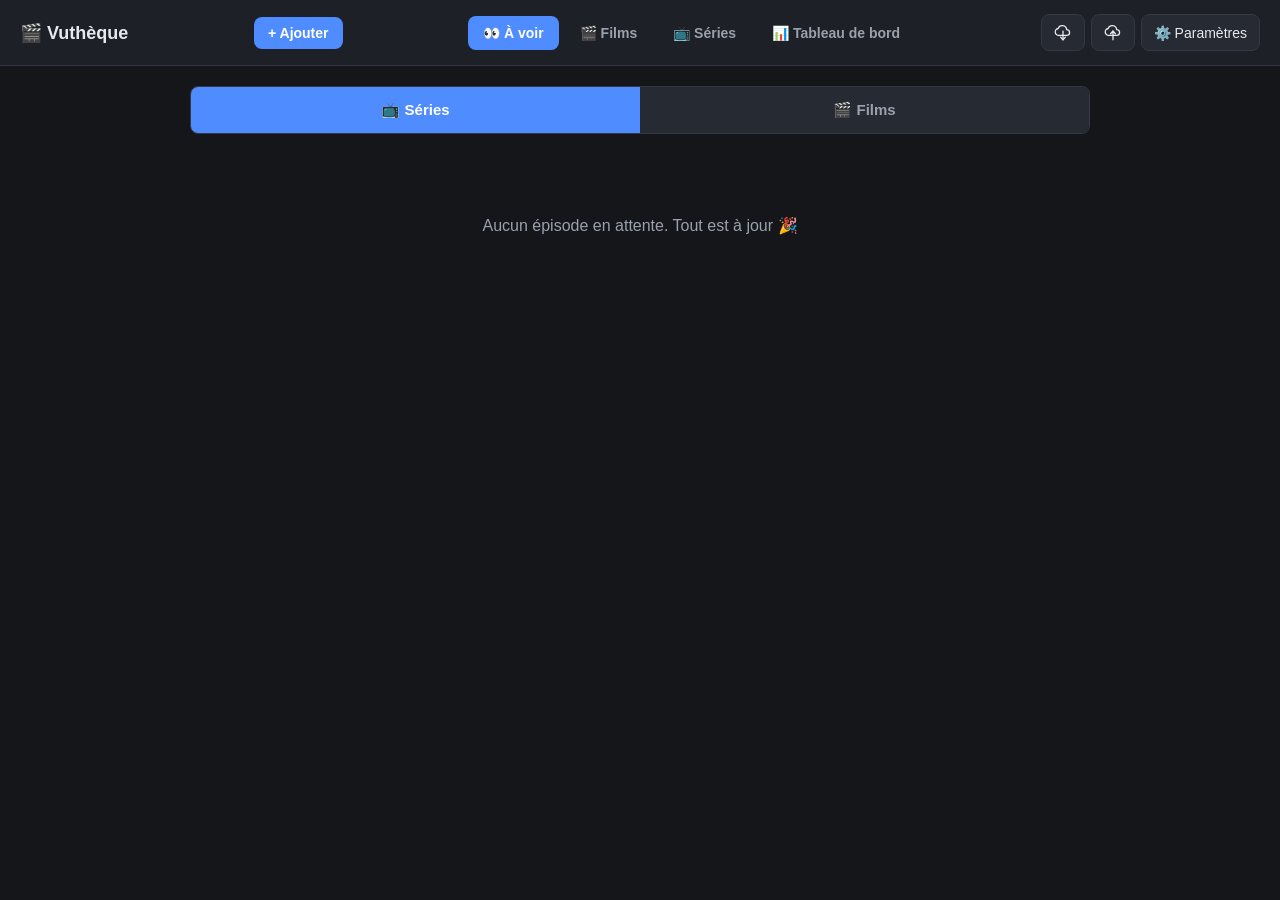
==== index.html @ fc0d594d "Update index.html" ====
<!DOCTYPE html>
<html lang="fr">
<head>
<meta charset="UTF-8">
<meta name="viewport" content="width=device-width, initial-scale=1.0, viewport-fit=cover">
<title>Vuthèque</title>
<link rel="icon" href="data:image/svg+xml,%3Csvg xmlns='http://www.w3.org/2000/svg' viewBox='0 0 100 100'%3E%3Ctext y='.9em' font-size='90'%3E%F0%9F%8E%AC%3C/text%3E%3C/svg%3E">
<link rel="manifest" href="manifest.json">
<link rel="apple-touch-icon" href="apple-touch-icon.png">
<meta name="apple-mobile-web-app-capable" content="yes">
<meta name="apple-mobile-web-app-status-bar-style" content="black-translucent">
<meta name="apple-mobile-web-app-title" content="Vuthèque">
<meta name="theme-color" content="#4f8cff">
<style>
  :root{
    --bg: #14161a;
    --panel: #1d2026;
    --panel-2: #262a32;
    --border: #333844;
    --text: #e8e9ec;
    --muted: #9aa1ad;
    --accent: #4f8cff;
    --accent-2: #6ee7b7;
    --danger: #ef5a5a;
    --warn: #f5b849;
    --radius: 8px;
  }
  *{box-sizing:border-box;}
  body{
    margin:0;
    font-family: -apple-system, BlinkMacSystemFont, "Segoe UI", Roboto, Helvetica, Arial, sans-serif;
    background:var(--bg);
    color:var(--text);
  }
  header{
    display:flex;
    align-items:center;
    justify-content:space-between;
    padding:14px 20px;
    padding-top:max(14px, env(safe-area-inset-top));
    padding-left:max(20px, env(safe-area-inset-left));
    padding-right:max(20px, env(safe-area-inset-right));
    background:var(--panel);
    border-bottom:1px solid var(--border);
    position:sticky;
    top:0;
    z-index:20;
    flex-wrap:wrap;
    gap:10px;
  }
  header h1{font-size:18px;margin:0;font-weight:700;white-space:nowrap;}
  nav{display:flex;gap:6px;flex-wrap:wrap;}
  nav button{
    background:transparent;
    border:1px solid transparent;
    color:var(--muted);
    padding:8px 14px;
    border-radius:var(--radius);
    cursor:pointer;
    font-size:14px;
    font-weight:600;
  }
  nav button.active{background:var(--accent);color:#fff;}
  nav button:not(.active):hover{background:var(--panel-2);color:var(--text);}
  .icon-btn{
    background:var(--panel-2);
    border:1px solid var(--border);
    color:var(--text);
    padding:8px 12px;
    border-radius:var(--radius);
    cursor:pointer;
    font-size:14px;
    display:inline-flex;
    align-items:center;
    justify-content:center;
  }
  .icon-btn:hover{border-color:var(--accent);}
  main{padding:20px;padding-bottom:max(20px, env(safe-area-inset-bottom));max-width:1200px;margin:0 auto;}
  .view{display:none;}
  .view.active{display:block;}
  .toolbar{
    display:flex;
    gap:10px;
    flex-wrap:wrap;
    align-items:center;
    margin-bottom:18px;
  }
  .toolbar .spacer{flex:1;}
  input, select, textarea{
    background:var(--panel-2);
    border:1px solid var(--border);
    color:var(--text);
    padding:8px 10px;
    border-radius:var(--radius);
    font-size:14px;
  }
  button.btn{
    background:var(--accent);
    color:#fff;
    border:none;
    padding:8px 14px;
    border-radius:var(--radius);
    cursor:pointer;
    font-weight:600;
    font-size:14px;
  }
  button.btn:hover{filter:brightness(1.1);}
  button.btn.secondary{background:var(--panel-2);border:1px solid var(--border);color:var(--text);}
  button.btn.danger{background:var(--danger);}
  .toggle-group{display:flex;border:1px solid var(--border);border-radius:var(--radius);overflow:hidden;}
  .toggle-group button{
    background:var(--panel-2);border:none;color:var(--muted);padding:8px 12px;cursor:pointer;font-size:13px;
  }
  .toggle-group button.active{background:var(--accent);color:#fff;}
  .toolbar-center{justify-content:center;}
  .subtab-group{width:min(900px, 100%);margin-bottom:4px;}
  .subtab-group button{
    flex:1;
    padding:14px 10px;
    font-size:15px;
    font-weight:600;
    text-align:center;
  }

  /* Cards */
  .grid{
    display:grid;
    grid-template-columns:repeat(auto-fill, minmax(160px,1fr));
    gap:16px;
  }
  .grid-compact{
    display:grid;
    grid-template-columns:repeat(auto-fill, minmax(90px,1fr));
    gap:8px;
  }
  .card-compact .info{padding:5px 6px;}
  .card-compact .title{
    font-size:11px;line-height:1.2;margin-bottom:0;
    min-height:calc(1.2em * 2);
  }
  .card-compact .badge{padding:2px 5px;font-size:9px;top:4px;right:4px;}
  .card{
    background:var(--panel);
    border:1px solid var(--border);
    border-radius:var(--radius);
    overflow:hidden;
    cursor:pointer;
    transition:transform .1s ease, border-color .1s ease;
    position:relative;
    display:flex;
    flex-direction:column;
    height:100%;
  }
  .card:hover{transform:translateY(-3px);border-color:var(--accent);}
  .card img{width:100%;aspect-ratio:2/3;object-fit:cover;display:block;background:var(--panel-2);flex-shrink:0;}
  .card .no-poster{
    width:100%;aspect-ratio:2/3;display:flex;align-items:center;justify-content:center;
    background:var(--panel-2);color:var(--muted);font-size:12px;text-align:center;padding:8px;flex-shrink:0;
  }
  .card .info{padding:8px 10px;display:flex;flex-direction:column;flex:1;}
  .card .info button{margin-top:auto;}
  .card .title{
    font-size:13px;font-weight:600;line-height:1.3;margin-bottom:2px;
    display:-webkit-box;-webkit-line-clamp:2;-webkit-box-orient:vertical;overflow:hidden;
    min-height:calc(1.3em * 2);
  }
  .card .year{font-size:12px;color:var(--muted);}
  .badge{
    position:absolute;top:6px;right:6px;
    background:rgba(0,0,0,.7);
    padding:3px 7px;border-radius:20px;font-size:11px;font-weight:700;
  }
  .badge.watched{background:var(--accent-2);color:#0a2b1c;}
  .badge.unwatched{background:var(--warn);color:#3a2900;}
  .badge.new{background:var(--danger);color:#fff;}

  /* List view */
  table{width:100%;border-collapse:collapse;}
  table th, table td{
    text-align:left;padding:10px 8px;border-bottom:1px solid var(--border);font-size:14px;
  }
  table th{color:var(--muted);font-weight:600;font-size:12px;text-transform:uppercase;}
  table tr:hover{background:var(--panel-2);cursor:pointer;}
  .list-poster{width:36px;height:54px;object-fit:cover;border-radius:4px;vertical-align:middle;}

  /* Dashboard */
  .dash-row{
    display:flex;align-items:center;gap:12px;margin-bottom:10px;cursor:pointer;
  }
  .dash-row .label{width:220px;font-size:13px;flex-shrink:0;overflow:hidden;text-overflow:ellipsis;white-space:nowrap;}
  .dash-bar-bg{flex:1;background:var(--panel-2);border-radius:6px;height:22px;overflow:visible;}
  .dash-bar{height:100%;background:linear-gradient(90deg, var(--accent), var(--danger));display:flex;align-items:center;padding-left:8px;font-size:12px;font-weight:700;color:#fff;min-width:24px;white-space:nowrap;overflow:visible;border-radius:6px;}
  .stat-cards{display:flex;gap:14px;margin-bottom:24px;flex-wrap:wrap;}
  .stat-card{background:var(--panel);border:1px solid var(--border);border-radius:var(--radius);padding:16px 20px;min-width:140px;}
  .stat-card .num{font-size:26px;font-weight:800;}
  .stat-card .lbl{font-size:12px;color:var(--muted);margin-top:4px;}

  /* Modal */
  .modal-overlay{
    display:none;position:fixed;inset:0;background:rgba(0,0,0,.6);z-index:100;
    align-items:flex-start;justify-content:center;padding:40px 16px;overflow-y:auto;
  }
  .modal-overlay.open{display:flex;}
  .modal{
    background:var(--panel);border:1px solid var(--border);border-radius:12px;
    max-width:700px;width:100%;padding:22px;max-height:85vh;overflow-y:auto;
  }
  .modal h2{margin-top:0;}
  .close-x{float:right;background:none;border:none;color:var(--muted);font-size:20px;cursor:pointer;}
  .search-result{
    display:flex;gap:12px;padding:10px;border-bottom:1px solid var(--border);align-items:center;
  }
  .search-result img{width:46px;height:69px;object-fit:cover;border-radius:4px;background:var(--panel-2);}
  .search-result .sr-info{flex:1;}
  .search-result .sr-title{font-weight:600;font-size:14px;}
  .search-result .sr-year{font-size:12px;color:var(--muted);}

  .detail-header{display:flex;gap:16px;margin-bottom:16px;}
  .detail-header img{width:140px;height:210px;object-fit:cover;border-radius:6px;flex-shrink:0;background:var(--panel-2);}
  .detail-header .dh-meta{font-size:13px;color:var(--muted);margin-bottom:6px;}
  .detail-header a{color:var(--accent);}
  .season-block{margin-bottom:14px;border:1px solid var(--border);border-radius:6px;}
  .season-head{
    display:flex;justify-content:space-between;align-items:center;
    padding:10px 12px;background:var(--panel-2);cursor:pointer;font-weight:600;font-size:14px;
    border-radius:6px 6px 0 0;
  }
  .episode-row{
    display:flex;align-items:center;gap:10px;padding:8px 12px;border-top:1px solid var(--border);font-size:13px;
  }
  .episode-row .ep-title{flex:1;}
  .episode-row .ep-date{color:var(--muted);font-size:12px;width:90px;flex-shrink:0;}
  .episodes-wrap{display:none;}
  .episodes-wrap.open{display:block;}
  .quick-episode-row{transition:background .3s ease, transform .3s ease, opacity .3s ease;}
  .quick-check{
    width:28px;height:28px;
    accent-color:var(--accent-2);
    cursor:pointer;
    flex-shrink:0;
  }
  .vu-check{
    width:22px;height:22px;
    accent-color:var(--accent-2);
    cursor:pointer;
  }
  .vu-toggle-label:hover{color:var(--text);}
  .quick-episode-row.just-watched{
    background:var(--accent-2) !important;
    transform:scale(0.98);
    opacity:.55;
  }

  label.field{display:block;font-size:12px;color:var(--muted);margin:10px 0 4px;}
  .settings-grid{display:grid;grid-template-columns:1fr 1fr;gap:0 16px;}
  .settings-grid input{width:100%;}
  .settings-note{font-size:12px;color:var(--muted);margin-top:4px;}
  .settings-section{
    background:var(--panel);
    border:1px solid var(--border);
    border-radius:var(--radius);
    padding:16px 18px;
    margin-bottom:16px;
    max-width:700px;
  }
  .settings-section h3{font-size:15px;}
  .empty-state{text-align:center;padding:60px 20px;color:var(--muted);}
  .discover-card{background:var(--panel);border:1px solid var(--border);border-radius:var(--radius);overflow:hidden;}
  .discover-card img{width:100%;aspect-ratio:2/3;object-fit:cover;display:block;background:var(--panel-2);}
  .discover-card .info{padding:8px 10px;}
  .discover-card .title{font-size:13px;font-weight:600;line-height:1.3;margin-bottom:2px;}
  .discover-card .meta{font-size:12px;color:var(--muted);margin-bottom:8px;}
  .discover-card button{width:100%;}
  .note-badge{
    position:absolute;top:6px;right:6px;background:var(--warn);color:#3a2900;
    padding:3px 7px;border-radius:20px;font-size:11px;font-weight:700;
  }
  .flip-backdrop{
    position:fixed;inset:0;background:rgba(0,0,0,0);z-index:149;
    transition:background .4s ease;
  }
  .flip-backdrop.show{background:rgba(0,0,0,.6);}
  .flip-card{
    position:fixed;z-index:150;perspective:1600px;
    transition:top .45s cubic-bezier(.4,0,.2,1), left .45s cubic-bezier(.4,0,.2,1),
               width .45s cubic-bezier(.4,0,.2,1), height .45s cubic-bezier(.4,0,.2,1);
  }
  .flip-inner{
    position:relative;width:100%;height:100%;
    transform-style:preserve-3d;
    transition:transform .5s cubic-bezier(.4,0,.2,1);
  }
  .flip-inner.flipped{transform:rotateY(180deg);}
  .flip-face{
    position:absolute;inset:0;backface-visibility:hidden;
    border-radius:12px;background:var(--panel);border:1px solid var(--border);
  }
  .flip-face.front{overflow:hidden;}
  .flip-face.back{overflow-y:auto;padding:20px;transform:rotateY(180deg);}
  .toast{
    position:fixed;bottom:20px;right:20px;background:var(--panel-2);border:1px solid var(--border);
    padding:12px 18px;border-radius:var(--radius);z-index:200;font-size:14px;box-shadow:0 4px 20px rgba(0,0,0,.4);
    display:none;
  }
  .toast.show{display:block;}
  .toast.error{border-color:var(--danger);}
  .toast.success{border-color:var(--accent-2);}
  @media (max-width:600px){
    .settings-grid{grid-template-columns:1fr;}
    .detail-header{flex-direction:column;}
    header h1{font-size:15px;}
  }
</style>
</head>
<body>

<header>
  <h1>🎬 Vuthèque</h1>
  <button class="btn" id="btn-add-top" onclick="openAddForCurrentTab()">+ Ajouter</button>
  <nav id="main-nav">
    <button data-view="avoir" class="active">👀 À voir</button>
    <button data-view="films">🎬 Films</button>
    <button data-view="series">📺 Séries</button>
    <button data-view="dashboard">📊 Tableau de bord</button>
  </nav>
  <div style="display:flex;gap:6px;">
    <button class="icon-btn" id="btn-load-top" onclick="ghLoad()" title="Charger depuis GitHub">
      <svg viewBox="0 0 24 26" width="18" height="19" fill="none" stroke="currentColor" stroke-width="1.8" stroke-linecap="round" stroke-linejoin="round" style="display:block;">
        <path d="M6 17h11a4 4 0 000-8 6 6 0 00-11.6-1.5A4.5 4.5 0 007 17z"/>
        <path d="M12 11v12"/>
        <path d="M8.7 19.3L12 23l3.3-3.7"/>
      </svg>
    </button>
    <button class="icon-btn" id="btn-sync-top" onclick="ghSave()" title="Sauvegarder sur GitHub">
      <svg viewBox="0 0 24 26" width="18" height="19" fill="none" stroke="currentColor" stroke-width="1.8" stroke-linecap="round" stroke-linejoin="round" style="display:block;">
        <path d="M6 17h11a4 4 0 000-8 6 6 0 00-11.6-1.5A4.5 4.5 0 007 17z"/>
        <path d="M12 23V11"/>
        <path d="M8.7 14.7L12 11l3.3 3.7"/>
      </svg>
    </button>
    <button class="icon-btn" id="btn-settings">⚙️ Paramètres</button>
  </div>
</header>

<main>

  <!-- A VOIR -->
  <section class="view active" id="view-avoir">
    <div class="toolbar toolbar-center">
      <div class="toggle-group subtab-group">
        <button id="avoir-tab-series" class="active" onclick="setAvoirTab('series')">📺 Séries</button>
        <button id="avoir-tab-films" onclick="setAvoirTab('films')">🎬 Films</button>
      </div>
    </div>

    <div id="avoir-series-panel">
      <div id="avoir-series-container"></div>
    </div>

    <div id="avoir-films-panel" style="display:none;">
      <div class="toolbar">
        <select id="avoir-films-sort" onchange="renderAvoirFilms()">
          <option value="priorite_desc" selected>Priorité (la plus haute d'abord)</option>
          <option value="date_ajout_desc">Date d'ajout (récent d'abord)</option>
          <option value="titre">Titre (A-Z)</option>
        </select>
      </div>
      <div id="avoir-films-container"></div>
    </div>
  </section>

  <!-- FILMS -->
  <section class="view" id="view-films">
    <div class="toolbar toolbar-center">
      <div class="toggle-group subtab-group">
        <button id="films-tab-liste" class="active" onclick="setFilmsPageTab('liste')">📋 Ma liste</button>
        <button id="films-tab-decouvrir" onclick="setFilmsPageTab('decouvrir')">🧭 Découvrir</button>
        <button id="films-tab-nytimes" onclick="setFilmsPageTab('nytimes')">💯 100 NYTimes</button>
      </div>
    </div>

    <div id="films-liste-panel">
      <div class="toolbar">
        <button class="btn" onclick="openSearchModal('movie')">+ Ajouter un film</button>
        <select id="films-filter" onchange="renderFilms()">
          <option value="all">Tous</option>
          <option value="watched">Vus</option>
          <option value="unwatched" selected>Non vus</option>
        </select>
        <select id="films-sort" onchange="renderFilms()">
          <option value="date_ajout_desc">Date d'ajout (récent d'abord)</option>
          <option value="date_ajout_asc">Date d'ajout (ancien d'abord)</option>
          <option value="annee_desc">Année (récent d'abord)</option>
          <option value="annee_asc">Année (ancien d'abord)</option>
          <option value="titre">Titre (A-Z)</option>
          <option value="realisateur">Réalisateur (A-Z)</option>
          <option value="priorite_desc" selected>Priorité (la plus haute d'abord)</option>
          <option value="recommande_par">Recommandé par (A-Z)</option>
        </select>
        <div class="spacer"></div>
        <div class="toggle-group">
          <button id="films-view-card" class="active" onclick="setFilmsView('card')">Carte</button>
          <button id="films-view-compact" onclick="setFilmsView('compact')">Petite carte</button>
          <button id="films-view-list" onclick="setFilmsView('list')">Liste</button>
        </div>
      </div>
      <div id="films-container"></div>
    </div>

    <div id="films-decouvrir-panel" style="display:none;">
      <div class="toolbar">
        <button class="btn secondary" onclick="loadDiscoverContent(true); loadCinemaProgramme();">🔄 Actualiser</button>
        <div class="settings-note" style="margin:0;">Basé sur les notes publiques TMDB · région France</div>
      </div>

      <h3>🍿 Mon cinéma</h3>
      <div id="discover-cinema"></div>

      <h3 style="margin-top:28px;">🎬 Films au cinéma en ce moment</h3>
      <div class="settings-note" style="margin-top:-6px;">Trié par date de sortie (le plus récent d'abord) · sorties en France</div>
      <div id="discover-now-playing" class="grid"></div>

      <h3 style="margin-top:28px;">🔥 Films populaires en ce moment</h3>
      <div id="discover-trending-movies" class="grid"></div>
    </div>

    <div id="films-nytimes-panel" style="display:none;">
      <div class="toolbar">
        <div class="settings-note" style="margin:0;">Les 100 meilleurs films du 21ᵉ siècle selon le New York Times. Clique sur "Rechercher" pour retrouver le bon film sur TMDB et l'ajouter à ta liste.</div>
      </div>
      <div id="nytimes-list"></div>
    </div>
  </section>

  <!-- SERIES -->
  <section class="view" id="view-series">
    <div class="toolbar toolbar-center">
      <div class="toggle-group subtab-group">
        <button id="series-tab-liste" class="active" onclick="setSeriesPageTab('liste')">📋 Ma liste</button>
        <button id="series-tab-decouvrir" onclick="setSeriesPageTab('decouvrir')">🧭 Découvrir</button>
      </div>
    </div>

    <div id="series-liste-panel">
      <div class="toolbar">
        <button class="btn" onclick="openSearchModal('tv')">+ Ajouter une série</button>
        <button class="btn secondary" id="btn-check-all" onclick="checkAllSeriesUpdates()">🔄 Vérifier toutes les séries</button>
        <select id="series-filter" onchange="renderSeries()">
          <option value="all">Toutes (suivies)</option>
          <option value="unfinished" selected>Avec épisodes non vus</option>
          <option value="finished">Entièrement vues</option>
          <option value="stopped">Arrêtées</option>
        </select>
        <select id="series-sort" onchange="renderSeries()">
          <option value="date_ajout_desc">Date d'ajout (récent d'abord)</option>
          <option value="date_ajout_asc">Date d'ajout (ancien d'abord)</option>
          <option value="annee_desc">Année (récent d'abord)</option>
          <option value="annee_asc">Année (ancien d'abord)</option>
          <option value="titre">Titre (A-Z)</option>
          <option value="realisateur">Créateur (A-Z)</option>
          <option value="priorite_desc" selected>Priorité (la plus haute d'abord)</option>
          <option value="recommande_par">Recommandé par (A-Z)</option>
        </select>
        <div class="spacer"></div>
        <div class="toggle-group">
          <button id="series-view-card" class="active" onclick="setSeriesView('card')">Carte</button>
          <button id="series-view-compact" onclick="setSeriesView('compact')">Petite carte</button>
          <button id="series-view-list" onclick="setSeriesView('list')">Liste</button>
          <button id="series-view-episodes" onclick="setSeriesView('episodes')">Épisodes</button>
        </div>
      </div>
      <div id="series-container"></div>
    </div>

    <div id="series-decouvrir-panel" style="display:none;">
      <div class="toolbar">
        <button class="btn secondary" onclick="loadDiscoverContent(true);">🔄 Actualiser</button>
        <div class="settings-note" style="margin:0;">Basé sur les tendances TMDB</div>
      </div>

      <h3>📈 Séries tendances du moment</h3>
      <div id="discover-trending-tv" class="grid"></div>

      <h3 style="margin-top:28px;">🆕 Séries avec des épisodes qui viennent de sortir</h3>
      <div id="discover-on-air" class="grid"></div>
    </div>
  </section>

  <!-- DASHBOARD -->
  <section class="view" id="view-dashboard">
    <div class="stat-cards" id="stat-cards"></div>
    <h3>Épisodes non vus par série</h3>
    <div id="dash-chart"></div>
    <h3 style="margin-top:28px;">Épisodes vus par série</h3>
    <div id="dash-chart-watched"></div>
  </section>

  <!-- SETTINGS -->
  <section class="view" id="view-settings">
    <h2>Paramètres</h2>

    <div class="settings-section">
      <h3 style="margin-top:0;">ℹ️ Général</h3>
      <div class="settings-note" style="margin-top:0;">
        ⌨️ Raccourcis clavier : <strong>N</strong> nouveau film/série (selon l'onglet actif) · <strong>V</strong> marquer vu/non vu (fiche film ouverte) · <strong>Échap</strong> fermer la fenêtre.
      </div>
      <div class="settings-note" style="margin-bottom:0;">Version de l'application : <strong id="app-version-settings"></strong></div>
    </div>

    <div class="settings-section">
      <h3 style="margin-top:0;">🖥️ Affichage</h3>
      <label style="display:flex;align-items:center;gap:8px;font-size:14px;cursor:pointer;">
        <input type="checkbox" id="cfg-show-recommender" style="width:auto;">
        Afficher qui recommande sur les cartes et dans les listes
      </label>
    </div>

    <div class="settings-section">
      <h3 style="margin-top:0;">🎬 Clé API TMDB</h3>
      <label class="field" style="margin-top:0;">Clé API TMDB (v3)</label>
      <input type="text" id="cfg-tmdb-key" style="width:100%;max-width:420px;" placeholder="Colle ta clé ici">
      <div class="settings-note">Gratuite sur themoviedb.org → Paramètres → API.</div>
    </div>

    <div class="settings-section">
      <h3 style="margin-top:0;">🍿 Mon cinéma</h3>
      <label class="field" style="margin-top:0;">Lien vers le programme de ton cinéma</label>
      <input type="text" id="cfg-cinema-url" style="width:100%;max-width:500px;" placeholder="https://toulouse.cinemas-utopia.org/horaires-tournefeuille/">
      <div class="settings-note">Colle l'URL de la page "à l'affiche" ou "horaires" de ton cinéma. Un lien direct sera affiché dans "Découvrir", avec un aperçu automatique si le site le permet.</div>
    </div>

    <div class="settings-section">
      <h3 style="margin-top:0;">☁️ Synchronisation GitHub</h3>

      <div class="settings-grid" style="max-width:600px;">
        <div>
          <label class="field" style="margin-top:0;">Propriétaire du dépôt (owner)</label>
          <input type="text" id="cfg-gh-owner" placeholder="ex: monpseudo">
        </div>
        <div>
          <label class="field" style="margin-top:0;">Nom du dépôt de données</label>
          <input type="text" id="cfg-gh-repo" placeholder="ex: films-series-data">
        </div>
        <div>
          <label class="field">Branche</label>
          <input type="text" id="cfg-gh-branch" placeholder="main">
        </div>
        <div>
          <label class="field">Chemin du fichier JSON</label>
          <input type="text" id="cfg-gh-path" placeholder="data.json">
        </div>
      </div>
      <label class="field">Token GitHub (fine-grained, accès restreint à ce dépôt)</label>
      <input type="password" id="cfg-gh-token" style="width:100%;max-width:420px;" placeholder="github_pat_...">
      <div class="settings-note">Le token n'est jamais exporté avec tes données (films/séries) : il vit uniquement dans le localStorage de ton navigateur et dans le lien / fichier de config si tu choisis de les générer.</div>

      <label style="display:flex;align-items:center;gap:8px;margin-top:16px;font-size:14px;cursor:pointer;">
        <input type="checkbox" id="cfg-auto-save" style="width:auto;">
        Sauvegarde automatique sur GitHub après chaque modification
      </label>
      <div class="settings-note">Si activé, l'appli committe automatiquement sur GitHub ~4 secondes après ta dernière action (vu/non vu, ajout, etc.), sans que tu aies besoin de cliquer sur "Sauvegarder".</div>

      <div style="margin-top:16px;">
        <button class="btn" onclick="saveSettings()">Enregistrer ces réglages</button>
      </div>

      <div style="border-top:1px solid var(--border);margin-top:20px;padding-top:16px;">
        <div style="display:flex;gap:10px;flex-wrap:wrap;">
          <button class="btn" onclick="ghSave()">☁️⬆️ Sauvegarder sur GitHub</button>
          <button class="btn secondary" onclick="ghLoad()">☁️⬇️ Charger depuis GitHub</button>
        </div>
        <div class="settings-note" id="last-save-note" style="margin-top:10px;margin-bottom:0;"></div>
      </div>
    </div>

    <div class="settings-section">
      <h3 style="margin-top:0;">🔧 Maintenance</h3>
      <div style="display:flex;gap:10px;flex-wrap:wrap;">
        <button class="btn secondary" id="btn-refresh-metadata" onclick="refreshAllMetadata()">🔄 Rafraîchir les métadonnées (films &amp; séries)</button>
      </div>
      <div class="settings-note" style="margin-bottom:0;">Recontacte TMDB pour chaque film et série déjà ajoutés, et met à jour affiche, synopsis, genres, casting, année, réalisateur/créateur et lien TMDB. Ne touche ni à ton statut vu/non vu, ni à la liste des épisodes (utilise plutôt "Vérifier toutes les séries" pour ça).</div>
    </div>

    <div class="settings-section">
      <h3 style="margin-top:0;">💾 Sauvegarde locale (fichier JSON)</h3>
      <div style="display:flex;gap:10px;flex-wrap:wrap;">
        <button class="btn secondary" onclick="exportJSON()">⬇️ Exporter le JSON</button>
        <button class="btn secondary" onclick="document.getElementById('import-file').click()">⬆️ Importer un JSON</button>
        <input type="file" id="import-file" accept=".json" style="display:none" onchange="importJSON(this.files[0])">
        <button class="btn danger" onclick="resetAll()">🗑️ Réinitialiser les données locales</button>
      </div>
      <div class="settings-note" style="margin-bottom:0;">Utile pour une sauvegarde manuelle ponctuelle, indépendante de GitHub.</div>
    </div>

    <div class="settings-section">
      <h3 style="margin-top:0;">🔐 Sauvegarde &amp; partage des paramètres (clé TMDB, token GitHub...)</h3>
      <div style="display:flex;gap:10px;flex-wrap:wrap;">
        <button class="btn secondary" onclick="exportConfig()">⬇️ Exporter les paramètres (JSON)</button>
        <button class="btn secondary" onclick="document.getElementById('import-config-file').click()">⬆️ Importer des paramètres</button>
        <input type="file" id="import-config-file" accept=".json" style="display:none" onchange="importConfig(this.files[0])">
        <button class="btn secondary" onclick="generateConfigLink()">🔗 Générer un lien de configuration</button>
      </div>
      <div class="settings-note">⚠️ Le fichier de paramètres et le lien contiennent ton token GitHub en clair. Ne les partage jamais publiquement, ne les commit pas dans un dépôt public. Utilise le lien uniquement pour toi-même (ex : le mettre en favori sur un autre appareil).</div>
      <div id="config-link-box" style="display:none;margin-top:10px;">
        <input type="text" id="config-link-output" readonly style="width:100%;max-width:600px;" onclick="this.select()">
        <button class="btn secondary" onclick="copyConfigLink()">Copier le lien</button>
      </div>
    </div>
  </section>

</main>

<!-- SEARCH MODAL -->
<div class="modal-overlay" id="search-modal">
  <div class="modal">
    <button class="close-x" onclick="closeModal('search-modal')">✕</button>
    <h2 id="search-modal-title">Rechercher</h2>
    <div style="display:flex;gap:8px;">
      <input type="text" id="search-input" style="flex:1;" placeholder="Titre du film ou de la série...">
      <button class="btn" onclick="doSearch()">Rechercher</button>
    </div>
    <div id="search-results" style="margin-top:14px;"></div>

    <div style="margin-top:18px;padding-top:14px;border-top:1px solid var(--border);">
      <div style="font-size:13px;color:var(--muted);margin-bottom:6px;">Tu ne trouves pas le bon résultat ? Colle un lien TMDB :</div>
      <div style="display:flex;gap:8px;">
        <input type="text" id="tmdb-link-input" style="flex:1;" placeholder="https://www.themoviedb.org/movie/12345-titre">
        <button class="btn secondary" onclick="addFromTmdbLink()">Ajouter depuis ce lien</button>
      </div>
    </div>
  </div>
</div>

<!-- DETAIL FLIP (fiche film/série animée depuis sa carte) -->
<div class="flip-backdrop" id="detail-flip-backdrop" onclick="closeDetailFlip()" style="display:none;"></div>
<div class="flip-card" id="detail-flip-card" style="display:none;">
  <div class="flip-inner" id="detail-flip-inner">
    <div class="flip-face front discover-card" id="detail-flip-front"></div>
    <div class="flip-face back" id="detail-flip-back">
      <button class="close-x" onclick="closeDetailFlip()">✕</button>
      <div id="detail-content"></div>
    </div>
  </div>
</div>

<div class="toast" id="toast"></div>

<script>
/* =========================================================
   ETAT / STOCKAGE
   ========================================================= */
const APP_VERSION = '0.43';

let state = { films: [], series: [] };
let filmsView = 'card';
let seriesView = 'card';
let currentSearchType = 'movie';
let lastSearchResults = [];
let openDetailId = null;
let openDetailType = null;

const LS_STATE = 'watchlist_data';
const LS_CFG = 'watchlist_config';

function loadLocalState(){
  const raw = localStorage.getItem(LS_STATE);
  if(raw){
    try{ state = JSON.parse(raw); }catch(e){ state = {films:[], series:[]}; }
  }
  if(!state.films) state.films = [];
  if(!state.series) state.series = [];
}
function saveLocalState(){
  localStorage.setItem(LS_STATE, JSON.stringify(state));
  scheduleAutoSave();
}

let autoSaveTimer = null;
function scheduleAutoSave(){
  const cfg = getCfg();
  if(!cfg.auto_save) return;
  if(!cfg.gh_owner || !cfg.gh_repo || !cfg.gh_token) return;
  clearTimeout(autoSaveTimer);
  autoSaveTimer = setTimeout(()=>{ ghSave(true); }, 4000);
}
function getCfg(){
  const raw = localStorage.getItem(LS_CFG);
  return raw ? JSON.parse(raw) : {};
}
function setCfg(cfg){
  localStorage.setItem(LS_CFG, JSON.stringify(cfg));
}

function saveSettings(){
  const previous = getCfg();
  const cfg = {
    tmdb_key: document.getElementById('cfg-tmdb-key').value.trim(),
    cinema_url: document.getElementById('cfg-cinema-url').value.trim(),
    gh_owner: document.getElementById('cfg-gh-owner').value.trim(),
    gh_repo: document.getElementById('cfg-gh-repo').value.trim(),
    gh_branch: document.getElementById('cfg-gh-branch').value.trim() || 'main',
    gh_path: document.getElementById('cfg-gh-path').value.trim() || 'data.json',
    gh_token: document.getElementById('cfg-gh-token').value.trim(),
    auto_save: document.getElementById('cfg-auto-save').checked,
    show_recommender: document.getElementById('cfg-show-recommender').checked,
  };
  setCfg(cfg);
  // Si la cible du dépôt/fichier change, l'ancien repère de synchro n'a plus de sens.
  if(previous.gh_owner !== cfg.gh_owner || previous.gh_repo !== cfg.gh_repo ||
     previous.gh_branch !== cfg.gh_branch || previous.gh_path !== cfg.gh_path){
    setLastRemoteSha(null);
  }
  renderFilms();
  renderSeries();
  showToast('Paramètres enregistrés', 'success');
}
function loadSettingsIntoForm(){
  const cfg = getCfg();
  document.getElementById('cfg-tmdb-key').value = cfg.tmdb_key || '';
  document.getElementById('cfg-cinema-url').value = cfg.cinema_url || '';
  document.getElementById('cfg-gh-owner').value = cfg.gh_owner || '';
  document.getElementById('cfg-gh-repo').value = cfg.gh_repo || '';
  document.getElementById('cfg-gh-branch').value = cfg.gh_branch || 'main';
  document.getElementById('cfg-gh-path').value = cfg.gh_path || 'data.json';
  document.getElementById('cfg-gh-token').value = cfg.gh_token || '';
  document.getElementById('cfg-auto-save').checked = !!cfg.auto_save;
  document.getElementById('cfg-show-recommender').checked = !!cfg.show_recommender;
}

/* ---- Export / import / lien de configuration ---- */
function exportConfig(){
  const cfg = getCfg();
  const blob = new Blob([JSON.stringify(cfg, null, 2)], {type:'application/json'});
  const url = URL.createObjectURL(blob);
  const a = document.createElement('a');
  a.href = url;
  a.download = 'vutheque-config.json';
  a.click();
  URL.revokeObjectURL(url);
  showToast('Paramètres exportés', 'success');
}
function importConfig(file){
  if(!file) return;
  const reader = new FileReader();
  reader.onload = (e)=>{
    try{
      const cfg = JSON.parse(e.target.result);
      setCfg(cfg);
      loadSettingsIntoForm();
      showToast('Paramètres importés', 'success');
    }catch(err){
      showToast("Erreur d'import des paramètres : " + err.message, 'error');
    }
  };
  reader.readAsText(file);
}
function cfgToUrlSafeB64(cfg){
  return utf8_to_b64(JSON.stringify(cfg)).replace(/\+/g,'-').replace(/\//g,'_').replace(/=+$/,'');
}
function urlSafeB64ToCfg(str){
  let b64 = str.replace(/-/g,'+').replace(/_/g,'/');
  while(b64.length % 4) b64 += '=';
  return JSON.parse(b64_to_utf8(b64));
}
function generateConfigLink(){
  const cfg = getCfg();
  const encoded = cfgToUrlSafeB64(cfg);
  const base = location.origin + location.pathname;
  const link = base + '#cfg=' + encoded;
  document.getElementById('config-link-output').value = link;
  document.getElementById('config-link-box').style.display = 'block';
  showToast('Lien généré — garde-le privé', 'success');
}
function copyConfigLink(){
  const el = document.getElementById('config-link-output');
  el.select();
  navigator.clipboard.writeText(el.value).then(()=>{
    showToast('Lien copié', 'success');
  }).catch(()=>{
    showToast('Copie impossible, sélectionne et copie manuellement', 'error');
  });
}
function loadConfigFromUrlIfPresent(){
  const hash = location.hash;
  if(!hash || hash.indexOf('cfg=') === -1) return;
  try{
    const encoded = hash.split('cfg=')[1];
    const cfg = urlSafeB64ToCfg(decodeURIComponent(encoded));
    setCfg(cfg);
    showToast('Paramètres chargés depuis le lien', 'success');
  }catch(err){
    showToast('Lien de configuration invalide', 'error');
  }finally{
    // On retire le hash de l'URL/historique pour ne pas laisser le token visible
    history.replaceState(null, '', location.pathname + location.search);
  }
}

/* =========================================================
   NAVIGATION
   ========================================================= */
document.getElementById('main-nav').addEventListener('click', (e)=>{
  const btn = e.target.closest('button[data-view]');
  if(!btn) return;
  document.querySelectorAll('#main-nav button').forEach(b=>b.classList.remove('active'));
  btn.classList.add('active');
  document.querySelectorAll('.view').forEach(v=>v.classList.remove('active'));
  document.getElementById('view-' + btn.dataset.view).classList.add('active');
  if(btn.dataset.view === 'dashboard') renderDashboard();
  if(btn.dataset.view === 'avoir') renderAvoirSeries(); // l'onglet Séries est actif par défaut
});
document.getElementById('btn-settings').addEventListener('click', ()=>{
  document.querySelectorAll('#main-nav button').forEach(b=>b.classList.remove('active'));
  document.querySelectorAll('.view').forEach(v=>v.classList.remove('active'));
  document.getElementById('view-settings').classList.add('active');
  loadSettingsIntoForm();
});

function setFilmsView(v){
  filmsView = v;
  document.getElementById('films-view-card').classList.toggle('active', v==='card');
  document.getElementById('films-view-compact').classList.toggle('active', v==='compact');
  document.getElementById('films-view-list').classList.toggle('active', v==='list');
  renderFilms();
}
function setSeriesView(v){
  seriesView = v;
  document.getElementById('series-view-card').classList.toggle('active', v==='card');
  document.getElementById('series-view-compact').classList.toggle('active', v==='compact');
  document.getElementById('series-view-list').classList.toggle('active', v==='list');
  document.getElementById('series-view-episodes').classList.toggle('active', v==='episodes');
  renderSeries();
}

/* =========================================================
   TOAST
   ========================================================= */
let toastTimer;
function showToast(msg, type=''){
  const t = document.getElementById('toast');
  t.textContent = msg;
  t.className = 'toast show ' + type;
  clearTimeout(toastTimer);
  toastTimer = setTimeout(()=> t.classList.remove('show'), 3500);
}

/* =========================================================
   RENDU - FILMS
   ========================================================= */
function sortList(list, sortValue, kind){
  const list2 = list.slice();
  const getYear = (x)=> parseInt(x.annee) || 0;
  const getPerson = (x)=> (kind === 'serie' ? (x.createur || '') : (x.realisateur || ''));
  switch(sortValue){
    case 'date_ajout_asc':
      list2.sort((a,b)=>(a.date_ajout||'').localeCompare(b.date_ajout||'')); break;
    case 'annee_desc':
      list2.sort((a,b)=>getYear(b)-getYear(a)); break;
    case 'annee_asc':
      list2.sort((a,b)=>getYear(a)-getYear(b)); break;
    case 'titre':
      list2.sort((a,b)=>(a.titre||'').localeCompare(b.titre||'', 'fr', {sensitivity:'base'})); break;
    case 'realisateur':
      list2.sort((a,b)=>getPerson(a).localeCompare(getPerson(b), 'fr', {sensitivity:'base'})); break;
    case 'priorite_desc':
      list2.sort((a,b)=>PRIORITY_LEVELS[getPriority(b)].rank - PRIORITY_LEVELS[getPriority(a)].rank); break;
    case 'recommande_par':
      list2.sort((a,b)=>(a.recommande_par||'').localeCompare(b.recommande_par||'', 'fr', {sensitivity:'base'})); break;
    case 'date_ajout_desc':
    default:
      list2.sort((a,b)=>(b.date_ajout||'').localeCompare(a.date_ajout||'')); break;
  }
  return list2;
}

function renderFilms(){
  const filter = document.getElementById('films-filter').value;
  const sortValue = document.getElementById('films-sort').value;
  const showRecommender = !!getCfg().show_recommender;
  let list = state.films.slice();
  if(filter === 'watched') list = list.filter(f=>f.vu);
  if(filter === 'unwatched') list = list.filter(f=>!f.vu);
  list = sortList(list, sortValue, 'film');
  const c = document.getElementById('films-container');

  if(list.length === 0){
    c.innerHTML = '<div class="empty-state">Aucun film ici pour le moment. Clique sur "+ Ajouter un film".</div>';
    return;
  }

  if(filmsView === 'card'){
    c.innerHTML = '<div class="grid">' + list.map(f=>`
      <div class="card" onclick="openFilmDetailFromCard(this, '${f.id}')">
        <div style="position:absolute;top:6px;right:6px;display:flex;gap:4px;align-items:center;z-index:1;">
          ${priorityIconOnly(f)}
          <span class="badge ${f.vu?'watched':'unwatched'}" style="position:static;">${f.vu?'Vu':'Non vu'}</span>
        </div>
        ${hasExtraInfo(f) ? `<span class="badge" style="top:6px;left:6px;right:auto;background:rgba(0,0,0,.7);" title="${escapeHtml(f.recommande_par ? 'Recommandé par ' + f.recommande_par : (f.commentaire || 'Liens disponibles'))}">💬</span>` : ''}
        ${f.affiche_url ? `<img src="${f.affiche_url}" alt="">` : `<div class="no-poster">${escapeHtml(f.titre)}</div>`}
        <div class="info">
          <div class="title">${escapeHtml(f.titre)}</div>
          <div class="year">${f.annee || ''}</div>
          <div style="font-size:11px;color:var(--accent);margin-top:2px;min-height:14px;">${showRecommender && f.recommande_par ? `👤 ${escapeHtml(f.recommande_par)}` : ''}</div>
          <button class="btn ${f.vu?'secondary':''}" style="width:100%;margin-top:6px;padding:6px 0;font-size:12px;" onclick="event.stopPropagation(); toggleFilmWatched('${f.id}', true)">${f.vu ? 'Marquer comme non vu' : 'Marquer comme vu'}</button>
        </div>
      </div>
    `).join('') + '</div>';
  } else if(filmsView === 'compact'){
    c.innerHTML = '<div class="grid-compact">' + list.map(f=>`
      <div class="card card-compact" onclick="openFilmDetailFromCard(this, '${f.id}')">
        <span class="badge ${f.vu?'watched':'unwatched'}">${f.vu?'Vu':'Non vu'}</span>
        ${f.affiche_url ? `<img src="${f.affiche_url}" alt="">` : `<div class="no-poster">${escapeHtml(f.titre)}</div>`}
        <div class="info">
          <div class="title">${escapeHtml(f.titre)}</div>
        </div>
      </div>
    `).join('') + '</div>';
  } else {
    c.innerHTML = `<table><thead><tr><th></th><th>Titre</th><th>Année</th><th>Réalisateur</th><th>Priorité</th>${showRecommender?'<th>Recommandé par</th>':''}<th>Statut</th><th></th></tr></thead><tbody>
      ${list.map(f=>`
        <tr onclick="openFilmDetail('${f.id}')">
          <td>${f.affiche_url ? `<img class="list-poster" src="${f.affiche_url}">` : ''}</td>
          <td>${escapeHtml(f.titre)}</td>
          <td>${f.annee||''}</td>
          <td>${escapeHtml(f.realisateur||'')}</td>
          <td>${priorityBadgeSmall(f)}</td>
          ${showRecommender?`<td>${escapeHtml(f.recommande_par||'')}</td>`:''}
          <td>${f.vu ? '✅ Vu' : '⬜ Non vu'}</td>
          <td><button class="btn ${f.vu?'secondary':''}" style="font-size:12px;padding:5px 10px;" onclick="event.stopPropagation(); toggleFilmWatched('${f.id}', true)">${f.vu ? 'Marquer comme non vu' : 'Marquer comme vu'}</button></td>
        </tr>
      `).join('')}
    </tbody></table>`;
  }
}

function hasExtraInfo(item){
  return !!(( item.commentaire && item.commentaire.trim()) || (item.recommande_par && item.recommande_par.trim()) || (item.liens && item.liens.length));
}

function getKnownTags(){
  const tags = new Set();
  state.films.forEach(f=>{ if(f.recommande_par) tags.add(f.recommande_par); });
  state.series.forEach(s=>{ if(s.recommande_par) tags.add(s.recommande_par); });
  return Array.from(tags).sort((a,b)=>a.localeCompare(b, 'fr'));
}

// Récupère les valeurs actuellement saisies (non enregistrées) dans le bloc "infos
// complémentaires" affiché, pour ne pas les perdre lors des rafraîchissements fréquents
// (ex: cocher un épisode pendant qu'on est en train de taper un commentaire).
let lastRenderedDetailKey = null; // clé "film:id" ou "serie:id" de la dernière fiche affichée dans #detail-content

function captureExtraDraft(fallbackItem, key){
  if(lastRenderedDetailKey !== key) return fallbackItem; // fiche différente de celle déjà affichée : pas de brouillon à récupérer
  const tagEl = document.getElementById('extra-tag-input');
  if(!tagEl) return fallbackItem;
  const commentEl = document.getElementById('extra-comment-input');
  const links = Array.from(document.querySelectorAll('.extra-link-input')).map(i=>i.value);
  return Object.assign({}, fallbackItem, {
    recommande_par: tagEl.value,
    commentaire: commentEl ? commentEl.value : fallbackItem.commentaire,
    liens: links
  });
}

const PRIORITY_LEVELS = {
  low:    { label: 'Low',    symbol: '↓', rank: 1, color: 'var(--accent)' },
  normal: { label: 'Normal', symbol: '→', rank: 2, color: 'var(--muted)' },
  high:   { label: 'High',   symbol: '↑', rank: 3, color: 'var(--warn)' },
  urgent: { label: 'Urgent', symbol: '⇈', rank: 4, color: 'var(--danger)' },
};
// Normalise la priorité d'un item : gère l'absence de valeur (par défaut Normal) et
// les anciennes valeurs numériques (1-5) issues du précédent système à étoiles.
function getPriority(item){
  const p = item.priorite;
  if(PRIORITY_LEVELS[p]) return p;
  if(typeof p === 'number'){
    if(p >= 5) return 'urgent';
    if(p === 4) return 'high';
    if(p === 3) return 'normal';
    if(p >= 1) return 'low';
  }
  return 'normal';
}
function priorityBadgeSmall(item){
  const level = getPriority(item);
  const lvl = PRIORITY_LEVELS[level];
  return `<span title="Priorité : ${lvl.label}" style="font-size:13px;color:${lvl.color};font-weight:700;">${lvl.symbol} ${lvl.label}</span>`;
}
function priorityIconOnly(item){
  const level = getPriority(item);
  const lvl = PRIORITY_LEVELS[level];
  return `<span class="badge" style="position:static;background:rgba(0,0,0,.7);color:${lvl.color};font-size:14px;" title="Priorité : ${lvl.label}">${lvl.symbol}</span>`;
}
function renderPriorityWidget(item, kind){
  const current = getPriority(item);
  const buttons = Object.keys(PRIORITY_LEVELS).map(key=>{
    const lvl = PRIORITY_LEVELS[key];
    const active = key === current;
    return `<button class="btn ${active?'':'secondary'}" style="padding:5px 10px;font-size:12px;margin-right:6px;margin-bottom:4px;${active?'':'color:'+lvl.color+';'}" onclick="setPriority('${kind}', '${item.id}', '${key}')"><span style="color:${active?'#fff':lvl.color};font-weight:700;">${lvl.symbol}</span> ${lvl.label}</button>`;
  }).join('');
  return `
    <div style="margin:12px 0;">
      <label class="field" style="margin-bottom:4px;">Priorité</label>
      <div>${buttons}</div>
    </div>
  `;
}
function setPriority(kind, id, value){
  if(!PRIORITY_LEVELS[value]) return;
  if(kind === 'film'){
    const f = state.films.find(x=>String(x.id)===String(id));
    if(!f) return;
    f.priorite = value;
    saveLocalState();
    renderFilms();
    openFilmDetail(id);
  } else {
    const s = state.series.find(x=>String(x.id)===String(id));
    if(!s) return;
    s.priorite = value;
    saveLocalState();
    renderSeries();
    renderSerieDetailModal();
  }
}

function renderExtraInfoBlock(item, kind){
  const links = item.liens || [];
  const linksHtml = links.map(l => `
    <div class="extra-link-row" style="display:flex;gap:6px;margin-bottom:6px;">
      <input type="text" class="extra-link-input" value="${escapeHtml(l)}" style="flex:1;" placeholder="https://..." onblur="saveExtraInfo('${kind}', '${item.id}', true)" oninput="scheduleExtraInfoAutoSave('${kind}', '${item.id}')">
      <button class="btn secondary" onclick="openExtraLink(this)" title="Ouvrir le lien">🔗</button>
      <button class="btn secondary" onclick="removeExtraLinkRow(this, '${kind}', '${item.id}')">✕</button>
    </div>
  `).join('');
  const tagsDatalist = getKnownTags().map(t => `<option value="${escapeHtml(t)}">`).join('');
  return `
    <h3 style="margin-top:20px;">Infos complémentaires</h3>
    <div class="settings-note" style="margin-top:0;">Ces champs s'enregistrent automatiquement (pas besoin d'un bouton).</div>
    <label class="field">Recommandé par</label>
    <input type="text" id="extra-tag-input" list="extra-known-tags" style="width:100%;max-width:280px;" value="${escapeHtml(item.recommande_par||'')}" placeholder="ex: Alice" onblur="saveExtraInfo('${kind}', '${item.id}', true)" oninput="scheduleExtraInfoAutoSave('${kind}', '${item.id}')">
    <datalist id="extra-known-tags">${tagsDatalist}</datalist>

    <label class="field">Liens (site, article, bande-annonce...)</label>
    <div id="extra-links-list">${linksHtml}</div>
    <button class="btn secondary" onclick="addExtraLinkRow('${kind}', '${item.id}')">+ Ajouter un lien</button>

    <label class="field">Commentaire</label>
    <textarea id="extra-comment-input" rows="3" style="width:100%;max-width:420px;resize:vertical;" onblur="saveExtraInfo('${kind}', '${item.id}', true)" oninput="scheduleExtraInfoAutoSave('${kind}', '${item.id}')">${escapeHtml(item.commentaire||'')}</textarea><br>

    <button class="btn secondary" style="margin-top:10px;" onclick="saveExtraInfo('${kind}', '${item.id}')">💾 Enregistrer maintenant</button>
  `;
}
let extraInfoAutoSaveTimer = null;
function scheduleExtraInfoAutoSave(kind, id){
  clearTimeout(extraInfoAutoSaveTimer);
  extraInfoAutoSaveTimer = setTimeout(()=> saveExtraInfo(kind, id, true), 500);
}
function flushExtraInfoIfPending(){
  // Force l'enregistrement immédiat des infos complémentaires si la fiche est affichée,
  // pour ne rien perdre à la fermeture même si le blur n'a pas eu le temps de se déclencher
  // (cas fréquent sur mobile/iOS quand on tape rapidement puis referme).
  clearTimeout(extraInfoAutoSaveTimer);
  if(document.getElementById('extra-comment-input') && openDetailType && openDetailId){
    saveExtraInfo(openDetailType, openDetailId, true);
  }
}
function addExtraLinkRow(kind, id){
  const container = document.getElementById('extra-links-list');
  if(!container) return;
  const row = document.createElement('div');
  row.className = 'extra-link-row';
  row.style.cssText = 'display:flex;gap:6px;margin-bottom:6px;';
  row.innerHTML = `<input type="text" class="extra-link-input" style="flex:1;" placeholder="https://..." onblur="saveExtraInfo('${kind}', '${id}', true)" oninput="scheduleExtraInfoAutoSave('${kind}', '${id}')"><button class="btn secondary" onclick="openExtraLink(this)" title="Ouvrir le lien">🔗</button><button class="btn secondary" onclick="removeExtraLinkRow(this, '${kind}', '${id}')">✕</button>`;
  container.appendChild(row);
  row.querySelector('.extra-link-input').focus();
  resizeDetailFlipToContent();
}
function removeExtraLinkRow(btn, kind, id){
  btn.closest('.extra-link-row').remove();
  resizeDetailFlipToContent();
  if(kind && id) saveExtraInfo(kind, id, true); // la suppression d'un lien s'enregistre immédiatement
}
function openExtraLink(btn){
  const input = btn.closest('.extra-link-row').querySelector('.extra-link-input');
  const url = input.value.trim();
  if(!url){ showToast('Aucun lien à ouvrir', 'error'); return; }
  const finalUrl = /^https?:\/\//i.test(url) ? url : 'https://' + url;
  window.open(finalUrl, '_blank', 'noopener');
}
function saveExtraInfo(kind, id, silent){
  const tagEl = document.getElementById('extra-tag-input');
  const commentEl = document.getElementById('extra-comment-input');
  if(!tagEl || !commentEl) return; // fiche pas (ou plus) affichée
  const tag = tagEl.value.trim();
  const comment = commentEl.value.trim();
  const liens = Array.from(document.querySelectorAll('.extra-link-input'))
    .map(inp => inp.value.trim())
    .filter(v => v.length > 0);

  if(kind === 'film'){
    const f = state.films.find(x=>String(x.id)===String(id));
    if(!f) return;
    f.recommande_par = tag;
    f.commentaire = comment;
    f.liens = liens;
    saveLocalState();
    renderFilms();
  } else {
    const s = state.series.find(x=>String(x.id)===String(id));
    if(!s) return;
    s.recommande_par = tag;
    s.commentaire = comment;
    s.liens = liens;
    saveLocalState();
    renderSeries();
  }
  if(!silent) showToast('Infos enregistrées', 'success');
}

function openFilmDetail(id){
  const f = state.films.find(x=>String(x.id)===String(id));
  if(!f) return;
  openDetailType = 'film';
  openDetailId = id;
  const key = 'film:' + id;
  const draftItem = captureExtraDraft(f, key);
  const html = `
    <div class="detail-header">
      ${f.affiche_url ? `<img src="${f.affiche_url}">` : ''}
      <div>
        <h2 style="margin:0 0 6px;">${escapeHtml(f.titre)} ${f.annee?`(${f.annee})`:''}</h2>
        <div class="dh-meta">Réalisateur : ${escapeHtml(f.realisateur||'inconnu')}</div>
        <div class="dh-meta">Genres : ${escapeHtml((f.genres||[]).join(', '))}</div>
        <div class="dh-meta">Casting : ${escapeHtml((f.casting||[]).slice(0,6).join(', '))}</div>
        ${f.tmdb_id ? `<div class="dh-meta"><a href="https://www.themoviedb.org/movie/${f.tmdb_id}" target="_blank">Voir sur TMDB ↗</a></div>` : ''}
        <p style="font-size:13px;color:var(--muted);max-width:480px;">${escapeHtml(f.synopsis||'')}</p>
        <button class="btn ${f.vu?'secondary':''}" onclick="toggleFilmWatched('${f.id}')">${f.vu ? 'Marquer comme non vu' : 'Marquer comme vu'}</button>
        <button class="btn danger" onclick="deleteFilm('${f.id}')">Supprimer</button>
        ${renderPriorityWidget(f, 'film')}
        ${renderExtraInfoBlock(draftItem, 'film')}
      </div>
    </div>
  `;
  document.getElementById('detail-content').innerHTML = html;
  lastRenderedDetailKey = key;
  openModal('detail-modal');
}
function toggleFilmWatched(id, skipDetailOpen){
  const f = state.films.find(x=>String(x.id)===String(id));
  if(!f) return;
  f.vu = !f.vu;
  saveLocalState();
  renderFilms();
  if(!skipDetailOpen) openFilmDetail(id);
}
function deleteFilm(id){
  if(!confirm('Supprimer ce film ?')) return;
  state.films = state.films.filter(x=>String(x.id)!==String(id));
  saveLocalState();
  closeModal('detail-modal');
  renderFilms();
}

/* =========================================================
   RENDU - SERIES
   ========================================================= */
// Un épisode est "diffusé" s'il n'a pas de date connue (on ne peut pas savoir, donc on le
// traite comme déjà sorti) ou si sa date de diffusion est passée ou aujourd'hui.
function isEpisodeReleased(ep){
  if(!ep.date_diffusion) return true;
  const d = new Date(ep.date_diffusion);
  if(isNaN(d.getTime())) return true;
  const today = new Date();
  today.setHours(23,59,59,999); // inclut les épisodes qui sortent aujourd'hui
  return d <= today;
}
function unwatchedCount(serie){
  let n=0;
  (serie.saisons||[]).forEach(s=> s.episodes.forEach(e=>{ if(!e.vu && isEpisodeReleased(e)) n++; }));
  return n;
}
function totalCount(serie){
  let n=0;
  (serie.saisons||[]).forEach(s=> n += s.episodes.length);
  return n;
}
function getFirstUnwatchedEpisode(serie){
  const saisons = (serie.saisons||[]).slice().sort((a,b)=>a.numero-b.numero);
  for(const saison of saisons){
    const episodes = saison.episodes.slice().sort((a,b)=>a.numero-b.numero);
    for(const ep of episodes){
      if(!ep.vu && isEpisodeReleased(ep)) return { saison: saison.numero, episode: ep };
    }
  }
  return null;
}

// Durée d'un épisode en minutes : sa propre durée si connue, sinon la durée moyenne
// de la série, sinon une estimation générique de 45 min.
function getEpisodeDuration(ep, serie){
  return ep.duree || serie.duree_moyenne_ep || 45;
}
// Somme des durées (en minutes) des épisodes non vus et déjà diffusés d'une série.
function unwatchedDurationMinutes(serie){
  let total = 0;
  (serie.saisons||[]).forEach(s=> s.episodes.forEach(e=>{
    if(!e.vu && isEpisodeReleased(e)) total += getEpisodeDuration(e, serie);
  }));
  return total;
}
// Somme des durées (en minutes) des épisodes déjà vus d'une série.
function watchedDurationMinutes(serie){
  let total = 0;
  (serie.saisons||[]).forEach(s=> s.episodes.forEach(e=>{
    if(e.vu) total += getEpisodeDuration(e, serie);
  }));
  return total;
}
// Formate une durée en minutes en texte lisible (min / h / j / semaines / mois).
function formatDuration(totalMinutes){
  totalMinutes = Math.round(totalMinutes);
  if(totalMinutes <= 0) return '0 min';
  if(totalMinutes < 60) return totalMinutes + ' min';
  const totalHours = Math.floor(totalMinutes/60);
  const remMin = totalMinutes % 60;
  if(totalHours < 24) return totalHours + 'h' + (remMin ? String(remMin).padStart(2,'0') : '');
  const totalDays = Math.floor(totalHours/24);
  const remHours = totalHours % 24;
  if(totalDays < 7) return totalDays + 'j' + (remHours ? ' ' + remHours + 'h' : '');
  if(totalDays < 30){
    const weeks = Math.floor(totalDays/7);
    const remDays = totalDays % 7;
    return weeks + 'sem' + (remDays ? ' ' + remDays + 'j' : '');
  }
  const totalMonths = Math.floor(totalDays/30);
  const remDays = totalDays % 30;
  return totalMonths + ' mois' + (remDays ? ' ' + remDays + 'j' : '');
}
// Comme formatDuration, mais ajoute une seconde ligne avec l'équivalent en heures
// dès que le format principal est en jours/semaines/mois (donc pas déjà en h/min).
function formatDurationWithHours(totalMinutes){
  const main = formatDuration(totalMinutes);
  if(totalMinutes < 60*24) return main; // déjà en minutes/heures, pas besoin de répéter
  const totalHours = Math.round(totalMinutes/60);
  return `${main}<div style="font-size:11px;font-weight:400;color:var(--muted);margin-top:2px;">≈ ${totalHours} h</div>`;
}

// Réutilisable : liste des prochains épisodes non vus, un par série (utilisée par
// la vue "Épisodes" de la page Séries ET par l'onglet "À voir").
// --- Onglet "À voir" (page dédiée regroupant Séries + Films à voir) ---
function renderAvoirSeries(){
  const showRecommender = !!getCfg().show_recommender;
  let list = state.series.filter(s => s.suivie !== false);
  list = sortList(list, 'priorite_desc', 'serie');
  renderEpisodesQueueInto('avoir-series-container', list, showRecommender);
}
function renderAvoirFilms(){
  const sortEl = document.getElementById('avoir-films-sort');
  const sortValue = sortEl ? sortEl.value : 'priorite_desc';
  const showRecommender = !!getCfg().show_recommender;
  let list = state.films.filter(f => !f.vu);
  list = sortList(list, sortValue, 'film');
  const c = document.getElementById('avoir-films-container');
  if(list.length === 0){
    c.innerHTML = '<div class="empty-state">Aucun film à voir. Tout est à jour 🎉</div>';
    return;
  }
  c.innerHTML = list.map(f => `
    <div class="episode-row quick-episode-row" style="background:var(--panel);border:1px solid var(--border);border-radius:var(--radius);margin-bottom:8px;padding:12px 14px;align-items:center;">
      ${f.affiche_url ? `<img class="list-poster" src="${f.affiche_url}">` : ''}
      <span class="ep-title" style="cursor:pointer;display:flex;flex-direction:column;gap:2px;align-items:flex-start;" onclick="openFilmDetail('${f.id}')">
        <span><strong>${escapeHtml(f.titre)}</strong> ${f.annee ? `(${f.annee})` : ''}</span>
        <span style="font-size:12px;color:var(--muted);">${escapeHtml(f.realisateur||'')}</span>
        <span style="font-size:11px;">${priorityBadgeSmall(f)}${showRecommender && f.recommande_par ? ` <span style="color:var(--accent);">· 👤 ${escapeHtml(f.recommande_par)}</span>` : ''}</span>
      </span>
      <input type="checkbox" class="quick-check" title="Marquer comme vu" onchange="markFilmWatchedQuick(this, '${f.id}')">
    </div>
  `).join('');
}
function markFilmWatchedQuick(btnEl, id){
  const f = state.films.find(x=>String(x.id)===String(id));
  if(!f) return;
  const row = btnEl ? btnEl.closest('.quick-episode-row') : null;
  const applyChange = ()=>{
    f.vu = true;
    saveLocalState();
    renderFilms();
    renderAvoirFilms();
  };
  if(row){
    row.classList.add('just-watched');
    setTimeout(applyChange, 280);
  } else {
    applyChange();
  }
}
function setAvoirTab(tab){
  document.getElementById('avoir-tab-series').classList.toggle('active', tab==='series');
  document.getElementById('avoir-tab-films').classList.toggle('active', tab==='films');
  document.getElementById('avoir-series-panel').style.display = tab==='series' ? 'block' : 'none';
  document.getElementById('avoir-films-panel').style.display = tab==='films' ? 'block' : 'none';
  if(tab==='series') renderAvoirSeries();
  else renderAvoirFilms();
}

// --- Sous-onglets "Ma liste" / "Découvrir" sur les pages Films et Séries ---
function setFilmsPageTab(tab){
  document.getElementById('films-tab-liste').classList.toggle('active', tab==='liste');
  document.getElementById('films-tab-decouvrir').classList.toggle('active', tab==='decouvrir');
  document.getElementById('films-tab-nytimes').classList.toggle('active', tab==='nytimes');
  document.getElementById('films-liste-panel').style.display = tab==='liste' ? 'block' : 'none';
  document.getElementById('films-decouvrir-panel').style.display = tab==='decouvrir' ? 'block' : 'none';
  document.getElementById('films-nytimes-panel').style.display = tab==='nytimes' ? 'block' : 'none';
  if(tab==='decouvrir'){ loadDiscoverContent(false); loadCinemaProgramme(); }
  if(tab==='nytimes'){ renderNytimesList(); }
}
// --- Liste "100 meilleurs films du 21e siècle" (New York Times) ---
const NYTIMES_100 = [
  "Parasite", "Mulholland Drive", "There Will Be Blood", "In the Mood for Love", "Moonlight",
  "No Country for Old Men", "Eternal Sunshine of the Spotless Mind", "Get Out", "Le Voyage de Chihiro", "The Social Network",
  "Mad Max: Fury Road", "La Zone d'intérêt", "Les Fils de l'homme", "Inglourious Basterds", "La cité de Dieu",
  "Tigre et Dragon", "Le secret de Brokeback Mountain", "Et... ta mère aussi!", "Zodiac", "Le Loup de Wall Street",
  "La famille Tenenbaum", "The Grand Budapest Hotel", "Boyhood", "Her", "Phantom Thread",
  "Anatomie d'une chute", "Adaptation.", "The Dark Knight : Le Chevalier noir", "Premier contact", "Lost in Translation",
  "Les Infiltrés", "Mes meilleures amies", "Une séparation", "WALL·E", "Un prophète",
  "A Serious Man", "Call Me by Your Name", "Portrait de la jeune fille en feu", "Lady Bird", "Yi yi",
  "Le Fabuleux Destin d'Amélie Poulain", "The Master", "Old Boy", "Once Upon a Time in... Hollywood", "Le stratège",
  "Roma", "Presque célèbre", "La Vie des autres", "Before Sunset", "Là-haut",
  "12 Years a Slave", "La Favorite", "Borat : Leçons culturelles sur l'Amérique pour profit glorieuse nation Kazakhstan", "Le Labyrinthe de Pan", "Inception",
  "Punch-Drunk Love : Ivre d'amour", "Bêtes de scène", "Uncut Gems", "Toni Erdmann", "Whiplash",
  "Kill Bill: Volume I", "Memento", "Little Miss Sunshine", "Gone Girl", "Oppenheimer",
  "Spotlight", "Tár", "Démineurs", "Under the Skin", "Morse",
  "Ocean's Eleven", "Carol", "Ratatouille", "The Florida Project", "Amour",
  "O' Brother", "Everything Everywhere All at Once", "Aftersun", "The Tree of Life", "Volver",
  "Black Swan", "The act of killing - L'acte de tuer", "Inside Llewyn Davis", "Melancholia", "Présentateur vedette: La légende de Ron Burgundy",
  "Past lives - Nos vies d'avant", "Le Seigneur des anneaux : La Communauté de l'anneau", "Les Glaneurs et la Glaneuse", "Interstellar", "Frances Ha",
  "Fish Tank", "Gladiator", "Michael Clayton", "Minority Report", "Julie (en 12 chapitres)",
  "Black Panther", "Gravity", "Grizzly Man", "Memories of Murder", "SuperGrave"
];

function renderNytimesList(){
  const c = document.getElementById('nytimes-list');
  c.innerHTML = NYTIMES_100.map((title, idx) => `
    <div class="episode-row" style="background:var(--panel);border:1px solid var(--border);border-radius:var(--radius);margin-bottom:6px;padding:10px 14px;">
      <span style="width:30px;flex-shrink:0;color:var(--muted);font-weight:700;">${idx+1}</span>
      <span class="ep-title">${escapeHtml(title)}</span>
      <button class="btn secondary" data-title="${escapeHtml(title)}" onclick="nytimesSearch(this.dataset.title)">🔍 Rechercher</button>
    </div>
  `).join('');
}

function nytimesSearch(title){
  // On ne fait pas d'ajout automatique à l'aveugle : certains titres français peuvent
  // correspondre à plusieurs résultats TMDB, on ouvre donc la recherche pré-remplie
  // pour laisser choisir/valider le bon film (avec résumé et affiche) avant ajout.
  openSearchModal('movie');
  const cleanTitle = title.split(' - ')[0].split(':')[0].trim();
  document.getElementById('search-input').value = cleanTitle;
  doSearch();
}

function setSeriesPageTab(tab){
  document.getElementById('series-tab-liste').classList.toggle('active', tab==='liste');
  document.getElementById('series-tab-decouvrir').classList.toggle('active', tab==='decouvrir');
  document.getElementById('series-liste-panel').style.display = tab==='liste' ? 'block' : 'none';
  document.getElementById('series-decouvrir-panel').style.display = tab==='decouvrir' ? 'block' : 'none';
  if(tab==='decouvrir'){ loadDiscoverContent(false); }
}

function renderEpisodesQueueInto(containerId, list, showRecommender){
  const c = document.getElementById(containerId);
  const rows = list
    .map(s=>({ s, next: getFirstUnwatchedEpisode(s) }))
    .filter(r=>r.next !== null);
  if(rows.length === 0){
    c.innerHTML = '<div class="empty-state">Aucun épisode en attente. Tout est à jour 🎉</div>';
    return;
  }
  c.innerHTML = rows.map(({s, next})=>`
    <div class="episode-row quick-episode-row" style="background:var(--panel);border:1px solid var(--border);border-radius:var(--radius);margin-bottom:8px;padding:12px 14px;align-items:center;">
      ${s.affiche_url ? `<img class="list-poster" src="${s.affiche_url}">` : ''}
      <span class="ep-title" style="cursor:pointer;display:flex;flex-direction:column;gap:2px;align-items:flex-start;" onclick="openSerieDetail('${s.id}')">
        <span><strong>${escapeHtml(s.titre)}</strong> (${unwatchedCount(s)} à voir)${showRecommender && s.recommande_par ? ` <span style="font-size:11px;color:var(--accent);">· 👤 ${escapeHtml(s.recommande_par)}</span>` : ''}</span>
        <span style="font-size:12px;color:var(--muted);">S${next.saison} E${next.episode.numero} · ${escapeHtml(next.episode.titre||'')}</span>
        <span style="font-size:11px;color:var(--muted);">${formatDuration(getEpisodeDuration(next.episode, s))}${next.episode.date_diffusion ? ' · ' + next.episode.date_diffusion : ''}</span>
      </span>
      <input type="checkbox" class="quick-check" title="Marquer comme vu" onchange="markEpisodeWatchedQuick(this, '${s.id}', ${next.saison}, ${next.episode.numero})">
    </div>
  `).join('');
}

function renderSeries(){
  const filter = document.getElementById('series-filter').value;
  const sortValue = document.getElementById('series-sort').value;
  const showRecommender = !!getCfg().show_recommender;
  let list = state.series.slice();
  if(filter === 'stopped'){
    list = list.filter(s=>s.suivie === false);
  } else {
    list = list.filter(s=>s.suivie !== false); // par défaut, on masque les séries arrêtées
    if(filter === 'unfinished') list = list.filter(s=>unwatchedCount(s) > 0);
    if(filter === 'finished') list = list.filter(s=>unwatchedCount(s) === 0);
  }
  list = sortList(list, sortValue, 'serie');
  const c = document.getElementById('series-container');

  if(seriesView === 'episodes'){
    renderEpisodesQueueInto('series-container', list, showRecommender);
    return;
  }

  if(list.length === 0){
    c.innerHTML = '<div class="empty-state">Aucune série ici pour le moment. Clique sur "+ Ajouter une série".</div>';
    return;
  }

  if(seriesView === 'card'){
    c.innerHTML = '<div class="grid">' + list.map(s=>{
      const unw = unwatchedCount(s);
      const stopped = s.suivie === false;
      const badgeClass = stopped ? 'unwatched' : (unw>0?'unwatched':'watched');
      const badgeText = stopped ? '⏸ Arrêtée' : (unw>0? unw+' à voir' : 'À jour');
      return `
      <div class="card" onclick="openSerieDetailFromCard(this, '${s.id}')">
        <div style="position:absolute;top:6px;right:6px;display:flex;gap:4px;align-items:center;z-index:1;">
          ${priorityIconOnly(s)}
          <span class="badge ${badgeClass}" style="position:static;">${badgeText}</span>
        </div>
        ${hasExtraInfo(s) ? `<span class="badge" style="top:6px;left:6px;right:auto;background:rgba(0,0,0,.7);" title="${escapeHtml(s.recommande_par ? 'Recommandé par ' + s.recommande_par : (s.commentaire || 'Liens disponibles'))}">💬</span>` : ''}
        ${s.affiche_url ? `<img src="${s.affiche_url}" alt="">` : `<div class="no-poster">${escapeHtml(s.titre)}</div>`}
        <div class="info">
          <div class="title">${escapeHtml(s.titre)}</div>
          <div class="year">${totalCount(s)} épisodes</div>
          ${showRecommender && s.recommande_par ? `<div style="font-size:11px;color:var(--accent);margin-top:2px;">👤 ${escapeHtml(s.recommande_par)}</div>` : ''}
        </div>
      </div>`;
    }).join('') + '</div>';
  } else if(seriesView === 'compact'){
    c.innerHTML = '<div class="grid-compact">' + list.map(s=>{
      const unw = unwatchedCount(s);
      const stopped = s.suivie === false;
      const badgeClass = stopped ? 'unwatched' : (unw>0?'unwatched':'watched');
      const badgeText = stopped ? '⏸' : (unw>0? unw : '✓');
      return `
      <div class="card card-compact" onclick="openSerieDetailFromCard(this, '${s.id}')">
        <span class="badge ${badgeClass}">${badgeText}</span>
        ${s.affiche_url ? `<img src="${s.affiche_url}" alt="">` : `<div class="no-poster">${escapeHtml(s.titre)}</div>`}
        <div class="info">
          <div class="title">${escapeHtml(s.titre)}</div>
        </div>
      </div>`;
    }).join('') + '</div>';
  } else {
    c.innerHTML = `<table><thead><tr><th></th><th>Titre</th><th>Épisodes</th><th>Non vus</th><th>Priorité</th>${showRecommender?'<th>Recommandé par</th>':''}<th>Statut</th></tr></thead><tbody>
      ${list.map(s=>`
        <tr onclick="openSerieDetail('${s.id}')">
          <td>${s.affiche_url ? `<img class="list-poster" src="${s.affiche_url}">` : ''}</td>
          <td>${escapeHtml(s.titre)}</td>
          <td>${totalCount(s)}</td>
          <td>${unwatchedCount(s)}</td>
          <td>${priorityBadgeSmall(s)}</td>
          ${showRecommender?`<td>${escapeHtml(s.recommande_par||'')}</td>`:''}
          <td>${s.suivie === false ? '⏸ Arrêtée' : '✅ Suivie'}</td>
        </tr>
      `).join('')}
    </tbody></table>`;
  }
}

let openSeasonNumbers = new Set();

function openSerieDetail(id){
  openDetailType = 'serie';
  openDetailId = id;
  openSeasonNumbers = new Set();
  const s = state.series.find(x=>String(x.id)===String(id));
  if(s){
    const saisons = (s.saisons||[]).slice().sort((a,b)=>a.numero-b.numero);
    const firstUnwatched = saisons.find(season => season.episodes.some(e=>!e.vu));
    if(firstUnwatched) openSeasonNumbers.add(firstUnwatched.numero);
  }
  renderSerieDetailModal();
  openModal('detail-modal');
}
function renderSerieDetailModal(){
  const s = state.series.find(x=>String(x.id)===String(openDetailId));
  if(!s) return;
  const key = 'serie:' + s.id;
  const draftItem = captureExtraDraft(s, key);
  const seasonsHtml = (s.saisons||[]).map(season=>{
    const unw = season.episodes.filter(e=>!e.vu && isEpisodeReleased(e)).length;
    const isOpen = openSeasonNumbers.has(season.numero);
    return `
    <div class="season-block">
      <div class="season-head" onclick="toggleSeasonBlock(this, ${season.numero})">
        <span>Saison ${season.numero} (${season.episodes.length} ép. — ${unw} non vus)</span>
        <span style="display:flex;align-items:center;gap:8px;">
          <button class="btn secondary" style="padding:4px 8px;font-size:12px;" onclick="event.stopPropagation(); markSeasonWatched('${s.id}', ${season.numero}, true)">Tout marquer vu</button>
          <button class="btn secondary" style="padding:4px 8px;font-size:12px;" onclick="event.stopPropagation(); markSeasonWatched('${s.id}', ${season.numero}, false)">Tout marquer non vu</button>
          <span>▾</span>
        </span>
      </div>
      <div class="episodes-wrap${isOpen?' open':''}">
        ${season.episodes.map(ep=>`
          <div class="episode-row">
            <input type="checkbox" ${ep.vu?'checked':''} onchange="toggleEpisode('${s.id}', ${season.numero}, ${ep.numero})">
            <span class="ep-title">${ep.numero}. ${escapeHtml(ep.titre||'')} ${ep.nouveau?'<span class="badge new" style="position:static;">Nouveau</span>':''} ${!isEpisodeReleased(ep)?'<span class="badge" style="position:static;background:var(--panel-2);color:var(--muted);">à venir</span>':''}</span>
            <span class="ep-date">${ep.date_diffusion||''}</span>
          </div>
        `).join('')}
      </div>
    </div>`;
  }).join('');

  document.getElementById('detail-content').innerHTML = `
    <div class="detail-header">
      ${s.affiche_url ? `<img src="${s.affiche_url}">` : ''}
      <div>
        <h2 style="margin:0 0 6px;">${escapeHtml(s.titre)}</h2>
        <div class="dh-meta">Genres : ${escapeHtml((s.genres||[]).join(', '))}</div>
        <div class="dh-meta">Casting : ${escapeHtml((s.casting||[]).slice(0,6).join(', '))}</div>
        ${s.tmdb_id ? `<div class="dh-meta"><a href="https://www.themoviedb.org/tv/${s.tmdb_id}" target="_blank">Voir sur TMDB ↗</a></div>` : ''}
        <p style="font-size:13px;color:var(--muted);max-width:480px;">${escapeHtml(s.synopsis||'')}</p>
        <button class="btn" onclick="checkSeriesUpdates('${s.id}')">🔄 Vérifier les nouveaux épisodes</button>
        <button class="btn secondary" onclick="toggleSerieTracking('${s.id}')">${s.suivie === false ? '▶️ Reprendre le suivi' : '⏸ Arrêter de suivre'}</button>
        <button class="btn danger" onclick="deleteSerie('${s.id}')">Supprimer</button>
        ${renderPriorityWidget(s, 'serie')}
        ${renderExtraInfoBlock(draftItem, 'serie')}
      </div>
    </div>
    <h3>Saisons</h3>
    ${seasonsHtml}
  `;
  lastRenderedDetailKey = key;
  resizeDetailFlipToContent();
}
function toggleSeasonBlock(headEl, seasonNum){
  headEl.nextElementSibling.classList.toggle('open');
  if(openSeasonNumbers.has(seasonNum)) openSeasonNumbers.delete(seasonNum);
  else openSeasonNumbers.add(seasonNum);
  resizeDetailFlipToContent();
}
function toggleEpisode(serieId, seasonNum, epNum){
  const s = state.series.find(x=>String(x.id)===String(serieId));
  if(!s) return;
  const season = s.saisons.find(sx=>sx.numero===seasonNum);
  const ep = season.episodes.find(e=>e.numero===epNum);
  ep.vu = !ep.vu;
  ep.nouveau = false;
  saveLocalState();
  openSeasonNumbers.add(seasonNum);
  renderSerieDetailModal();
  renderSeries();
}
function markEpisodeWatchedQuick(btnEl, serieId, seasonNum, epNum){
  const s = state.series.find(x=>String(x.id)===String(serieId));
  if(!s) return;
  const season = s.saisons.find(sx=>sx.numero===seasonNum);
  const ep = season?.episodes.find(e=>e.numero===epNum);
  if(!ep) return;

  const row = btnEl ? btnEl.closest('.quick-episode-row') : null;
  const fromAvoir = !!(row && row.closest('#avoir-series-container'));
  const applyChange = ()=>{
    ep.vu = true;
    ep.nouveau = false;
    saveLocalState();
    if(fromAvoir) renderAvoirSeries();
    else renderSeries(); // le prochain épisode non vu prend automatiquement sa place
  };

  if(row){
    row.classList.add('just-watched');
    setTimeout(applyChange, 280); // laisse le temps de voir l'animation avant le remplacement
  } else {
    applyChange();
  }
}
function deleteSerie(id){
  if(!confirm('Supprimer cette série ?')) return;
  state.series = state.series.filter(x=>String(x.id)!==String(id));
  saveLocalState();
  closeModal('detail-modal');
  renderSeries();
}
function toggleSerieTracking(id){
  const s = state.series.find(x=>String(x.id)===String(id));
  if(!s) return;
  s.suivie = (s.suivie === false) ? true : false;
  saveLocalState();
  renderSerieDetailModal();
  renderSeries();
  showToast(s.suivie === false ? "Suivi arrêté — la série n'apparaîtra plus dans la liste principale" : 'Suivi repris', 'success');
}

/* =========================================================
   DASHBOARD
   ========================================================= */
function watchedCount(serie){
  let n=0;
  (serie.saisons||[]).forEach(s=> s.episodes.forEach(e=>{ if(e.vu) n++; }));
  return n;
}

function renderDashboard(){
  const totalFilms = state.films.length;
  const filmsWatched = state.films.filter(f=>f.vu).length;
  const totalSeries = state.series.length;
  let totalEp=0, unwEp=0, unwMinutes=0, watchedMinutes=0;
  state.series.forEach(s=>{
    totalEp += totalCount(s);
    unwEp += unwatchedCount(s);
    unwMinutes += unwatchedDurationMinutes(s);
    watchedMinutes += watchedDurationMinutes(s);
  });

  document.getElementById('stat-cards').innerHTML = `
    <div class="stat-card"><div class="num">${filmsWatched}/${totalFilms}</div><div class="lbl">Films vus</div></div>
    <div class="stat-card"><div class="num">${totalSeries}</div><div class="lbl">Séries suivies</div></div>
    <div class="stat-card"><div class="num">${totalEp - unwEp}/${totalEp}</div><div class="lbl">Épisodes vus</div></div>
    <div class="stat-card"><div class="num">${unwEp}</div><div class="lbl">Épisodes à voir</div></div>
    <div class="stat-card"><div class="num">${formatDurationWithHours(unwMinutes)}</div><div class="lbl">Temps restant estimé</div></div>
    <div class="stat-card"><div class="num">${formatDurationWithHours(watchedMinutes)}</div><div class="lbl">Temps regardé au total</div></div>
  `;

  // Graphique 1 : épisodes non vus
  const unwRows = state.series
    .filter(s => s.suivie !== false)
    .map(s => ({ titre: s.titre, id: s.id, count: unwatchedCount(s), minutes: unwatchedDurationMinutes(s) }))
    .filter(r => r.count > 0)
    .sort((a,b) => b.count - a.count);
  const unwMax = unwRows.length ? Math.max(1, unwRows[0].count) : 1;
  const chart = document.getElementById('dash-chart');
  if(unwRows.length===0){
    chart.innerHTML = '<div class="empty-state">Tout est à jour 🎉</div>';
  } else {
    chart.innerHTML = unwRows.map(r=>`
      <div class="dash-row" onclick="openSerieDetail('${r.id}')">
        <div class="label">${escapeHtml(r.titre)}</div>
        <div class="dash-bar-bg"><div class="dash-bar" style="width:${Math.max(6,(r.count/unwMax)*100)}%">${r.count}${r.minutes ? ' · ' + formatDuration(r.minutes) : ''}</div></div>
      </div>
    `).join('');
  }

  // Graphique 2 : épisodes vus
  const watchedRows = state.series
    .map(s => ({ titre: s.titre, id: s.id, count: watchedCount(s), minutes: watchedDurationMinutes(s) }))
    .filter(r => r.count > 0)
    .sort((a,b) => b.count - a.count);
  const watchedMax = watchedRows.length ? Math.max(1, watchedRows[0].count) : 1;
  const chartWatched = document.getElementById('dash-chart-watched');
  if(watchedRows.length===0){
    chartWatched.innerHTML = '<div class="empty-state">Aucun épisode vu pour le moment.</div>';
  } else {
    chartWatched.innerHTML = watchedRows.map(r=>`
      <div class="dash-row" onclick="openSerieDetail('${r.id}')">
        <div class="label">${escapeHtml(r.titre)}</div>
        <div class="dash-bar-bg"><div class="dash-bar" style="width:${Math.max(6,(r.count/watchedMax)*100)}%;background:linear-gradient(90deg, var(--accent-2), var(--accent));">${r.count}${r.minutes ? ' · ' + formatDuration(r.minutes) : ''}</div></div>
      </div>
    `).join('');
  }
}

/* =========================================================
   MODALS génériques
   ========================================================= */
function openModal(id){
  if(id === 'detail-modal'){ handleDetailModalOpen(); return; }
  document.getElementById(id).classList.add('open');
}
function closeModal(id){
  if(id === 'detail-modal'){ closeDetailFlip(); return; }
  document.getElementById(id).classList.remove('open');
}
document.querySelectorAll('.modal-overlay').forEach(ov=>{
  ov.addEventListener('click', (e)=>{ if(e.target === ov) ov.classList.remove('open'); });
});
function openAddForCurrentTab(){
  const activeNav = document.querySelector('#main-nav button.active');
  const view = activeNav ? activeNav.dataset.view : 'films';
  if(view === 'series') openSearchModal('tv');
  else openSearchModal('movie'); // par défaut (films, dashboard, ou paramètres) on propose d'ajouter un film
}

/* Filet de sécurité : force l'enregistrement des infos complémentaires en cours de
   frappe si l'app passe en arrière-plan (changement d'app, verrouillage d'écran...),
   un cas fréquent sur mobile où le clavier ne déclenche pas toujours un blur propre. */
document.addEventListener('visibilitychange', ()=>{
  if(document.hidden) flushExtraInfoIfPending();
});
window.addEventListener('pagehide', flushExtraInfoIfPending);

/* =========================================================
   RACCOURCIS CLAVIER
   N : nouveau film / série (selon l'onglet actif)
   V : marquer vu / non vu (fiche film ouverte)
   Echap : fermer la fenêtre ouverte
   ========================================================= */
document.addEventListener('keydown', (e)=>{
  const tag = (e.target.tagName || '').toLowerCase();
  const typing = tag === 'input' || tag === 'textarea' || tag === 'select' || e.target.isContentEditable;

  if(e.key === 'Escape'){
    document.querySelectorAll('.modal-overlay.open').forEach(ov=>ov.classList.remove('open'));
    if(detailFlipOpen) closeDetailFlip();
    return;
  }

  if(typing) return; // on ne déclenche jamais N/V pendant une saisie

  if(e.key === 'n' || e.key === 'N'){
    const activeNav = document.querySelector('#main-nav button.active');
    if(!activeNav) return;
    e.preventDefault();
    openAddForCurrentTab();
  }

  if(e.key === 'v' || e.key === 'V'){
    if(!detailFlipOpen || !openDetailId) return;
    if(openDetailType === 'film'){
      e.preventDefault();
      toggleFilmWatched(openDetailId);
    }
  }
});

/* =========================================================
   TMDB - RECHERCHE ET AJOUT
   ========================================================= */
const TMDB_IMG = 'https://image.tmdb.org/t/p/w342';

function openSearchModal(type){
  currentSearchType = type;
  document.getElementById('search-modal-title').textContent = type==='movie' ? 'Rechercher un film' : 'Rechercher une série';
  document.getElementById('search-input').value = '';
  document.getElementById('search-results').innerHTML = '';
  document.getElementById('tmdb-link-input').value = '';
  openModal('search-modal');
  document.getElementById('search-input').focus();
}
document.getElementById('search-input').addEventListener('keydown', (e)=>{
  if(e.key === 'Enter') doSearch();
});
document.getElementById('tmdb-link-input').addEventListener('keydown', (e)=>{
  if(e.key === 'Enter') addFromTmdbLink();
});

async function doSearch(){
  const cfg = getCfg();
  if(!cfg.tmdb_key){
    showToast('Configure ta clé API TMDB dans les Paramètres', 'error');
    return;
  }
  const query = document.getElementById('search-input').value.trim();
  if(!query) return;
  const resultsEl = document.getElementById('search-results');
  resultsEl.innerHTML = 'Recherche en cours...';
  try{
    const url = `https://api.themoviedb.org/3/search/${currentSearchType}?api_key=${cfg.tmdb_key}&language=fr-FR&query=${encodeURIComponent(query)}`;
    const res = await fetch(url);
    if(!res.ok) throw new Error('Erreur TMDB ('+res.status+')');
    const data = await res.json();
    if(!data.results || data.results.length===0){
      resultsEl.innerHTML = '<div class="empty-state">Aucun résultat</div>';
      return;
    }
    lastSearchResults = data.results.slice(0,10);
    resultsEl.innerHTML = lastSearchResults.map((r, idx)=>{
      const title = currentSearchType==='movie' ? r.title : r.name;
      const date = currentSearchType==='movie' ? r.release_date : r.first_air_date;
      const year = date ? date.substring(0,4) : '';
      const poster = r.poster_path ? TMDB_IMG + r.poster_path : '';
      const overview = r.overview ? escapeHtml(r.overview) : 'Pas de résumé disponible.';
      return `
        <div class="search-result" style="flex-direction:column;align-items:stretch;">
          <div style="display:flex;gap:12px;align-items:center;">
            ${poster ? `<img src="${poster}">` : `<div style="width:46px;height:69px;background:var(--panel-2);border-radius:4px;"></div>`}
            <div class="sr-info" style="cursor:pointer;" onclick="toggleSearchOverview(${idx})">
              <div class="sr-title">${escapeHtml(title)} <span style="color:var(--muted);font-weight:400;">(résumé ▾)</span></div>
              <div class="sr-year">${year}</div>
            </div>
            <button class="btn" onclick="addFromTmdb(${r.id})">Ajouter</button>
          </div>
          <div id="sr-overview-${idx}" style="display:none;font-size:12px;color:var(--muted);margin-top:8px;padding-left:58px;">${overview}</div>
        </div>
      `;
    }).join('');
  }catch(err){
    resultsEl.innerHTML = '<div class="empty-state">Erreur : '+escapeHtml(err.message)+'</div>';
  }
}
function toggleSearchOverview(idx){
  const el = document.getElementById('sr-overview-' + idx);
  if(el) el.style.display = el.style.display === 'none' ? 'block' : 'none';
}

function parseTmdbLink(input){
  // Formats acceptés : https://www.themoviedb.org/movie/12345-titre, /tv/12345-titre, ou juste l'ID
  const match = input.match(/themoviedb\.org\/(movie|tv)\/(\d+)/);
  if(match) return { type: match[1], id: parseInt(match[2], 10) };
  if(/^\d+$/.test(input.trim())) return { type: currentSearchType, id: parseInt(input.trim(), 10) };
  return null;
}
async function addFromTmdbLink(){
  const cfg = getCfg();
  if(!cfg.tmdb_key){
    showToast('Configure ta clé API TMDB dans les Paramètres', 'error');
    return;
  }
  const raw = document.getElementById('tmdb-link-input').value.trim();
  if(!raw) return;
  const parsed = parseTmdbLink(raw);
  if(!parsed){
    showToast('Lien TMDB non reconnu. Format attendu : https://www.themoviedb.org/movie/12345-titre', 'error');
    return;
  }
  currentSearchType = parsed.type;
  await addFromTmdb(parsed.id);
}

async function addFromTmdb(tmdbId){
  const cfg = getCfg();
  showToast('Récupération des informations...', '');
  try{
    if(currentSearchType === 'movie'){
      const url = `https://api.themoviedb.org/3/movie/${tmdbId}?api_key=${cfg.tmdb_key}&language=fr-FR&append_to_response=credits,external_ids`;
      const res = await fetch(url);
      const d = await res.json();
      const director = (d.credits?.crew||[]).find(c=>c.job==='Director');
      const film = {
        id: 'm'+d.id,
        tmdb_id: d.id,
        imdb_id: d.external_ids?.imdb_id || null,
        titre: d.title,
        annee: d.release_date ? d.release_date.substring(0,4) : null,
        realisateur: director ? director.name : '',
        affiche_url: d.poster_path ? TMDB_IMG + d.poster_path : '',
        synopsis: d.overview || '',
        genres: (d.genres||[]).map(g=>g.name),
        casting: (d.credits?.cast||[]).slice(0,10).map(c=>c.name),
        vu: false,
        priorite: 'normal',
        date_ajout: new Date().toISOString()
      };
      if(state.films.find(f=>f.tmdb_id===d.id)){
        showToast('Ce film est déjà dans ta liste', 'error');
        return;
      }
      state.films.push(film);
      saveLocalState();
      renderFilms();
      showToast('Film ajouté : ' + film.titre, 'success');
      closeModal('search-modal');
    } else {
      const url = `https://api.themoviedb.org/3/tv/${tmdbId}?api_key=${cfg.tmdb_key}&language=fr-FR&append_to_response=credits,external_ids`;
      const res = await fetch(url);
      const d = await res.json();
      if(state.series.find(s=>s.tmdb_id===d.id)){
        showToast('Cette série est déjà dans ta liste', 'error');
        return;
      }
      const saisons = [];
      for(const season of (d.seasons||[])){
        if(season.season_number === 0) continue; // on saute les "Spécials" par défaut
        const seasonUrl = `https://api.themoviedb.org/3/tv/${tmdbId}/season/${season.season_number}?api_key=${cfg.tmdb_key}&language=fr-FR`;
        const sres = await fetch(seasonUrl);
        const sd = await sres.json();
        saisons.push({
          numero: season.season_number,
          episodes: (sd.episodes||[]).map(ep=>({
            numero: ep.episode_number,
            titre: ep.name,
            date_diffusion: ep.air_date,
            duree: ep.runtime || null,
            vu: false,
            nouveau: false
          }))
        });
      }
      const dureeMoyenne = (d.episode_run_time && d.episode_run_time.length)
        ? Math.round(d.episode_run_time.reduce((a,b)=>a+b,0) / d.episode_run_time.length)
        : null;
      const serie = {
        id: 's'+d.id,
        tmdb_id: d.id,
        imdb_id: d.external_ids?.imdb_id || null,
        titre: d.name,
        annee: d.first_air_date ? d.first_air_date.substring(0,4) : null,
        createur: (d.created_by||[]).map(c=>c.name).join(', '),
        affiche_url: d.poster_path ? TMDB_IMG + d.poster_path : '',
        synopsis: d.overview || '',
        genres: (d.genres||[]).map(g=>g.name),
        casting: (d.credits?.cast||[]).slice(0,10).map(c=>c.name),
        date_ajout: new Date().toISOString(),
        suivie: true,
        priorite: 'normal',
        duree_moyenne_ep: dureeMoyenne,
        saisons
      };
      state.series.push(serie);
      saveLocalState();
      renderSeries();
      showToast('Série ajoutée : ' + serie.titre, 'success');
      closeModal('search-modal');
    }
  }catch(err){
    showToast("Erreur lors de l'ajout : " + err.message, 'error');
  }
}

// Coeur de la vérification pour UNE série. Ne fait ni toast ni rendu : c'est à l'appelant de le faire.
// Retourne le nombre de nouveaux épisodes trouvés.
async function fetchSeriesUpdates(s, cfg){
  const url = `https://api.themoviedb.org/3/tv/${s.tmdb_id}?api_key=${cfg.tmdb_key}&language=fr-FR`;
  const res = await fetch(url);
  if(!res.ok) throw new Error('Erreur TMDB (' + res.status + ') pour "' + s.titre + '"');
  const d = await res.json();
  if(d.episode_run_time && d.episode_run_time.length){
    s.duree_moyenne_ep = Math.round(d.episode_run_time.reduce((a,b)=>a+b,0) / d.episode_run_time.length);
  }
  let newCount = 0;
  for(const season of (d.seasons||[])){
    if(season.season_number === 0) continue;
    let localSeason = s.saisons.find(sx=>sx.numero===season.season_number);
    const seasonUrl = `https://api.themoviedb.org/3/tv/${s.tmdb_id}/season/${season.season_number}?api_key=${cfg.tmdb_key}&language=fr-FR`;
    const sres = await fetch(seasonUrl);
    const sd = await sres.json();
    if(!localSeason){
      localSeason = { numero: season.season_number, episodes: [] };
      s.saisons.push(localSeason);
    }
    (sd.episodes||[]).forEach(ep=>{
      const exists = localSeason.episodes.find(e=>e.numero===ep.episode_number);
      if(!exists){
        localSeason.episodes.push({
          numero: ep.episode_number,
          titre: ep.name,
          date_diffusion: ep.air_date,
          duree: ep.runtime || null,
          vu: false,
          nouveau: true
        });
        newCount++;
      } else {
        // Épisode déjà connu : on rafraîchit son titre/date/durée (ex: titre provisoire
        // remplacé une fois l'épisode diffusé), sans jamais toucher à son statut vu/nouveau.
        if(ep.name && exists.titre !== ep.name) exists.titre = ep.name;
        if(ep.air_date && exists.date_diffusion !== ep.air_date) exists.date_diffusion = ep.air_date;
        if(exists.duree == null && ep.runtime) exists.duree = ep.runtime;
      }
    });
    localSeason.episodes.sort((a,b)=>a.numero-b.numero);
  }
  s.saisons.sort((a,b)=>a.numero-b.numero);
  return newCount;
}

async function checkSeriesUpdates(serieId){
  const cfg = getCfg();
  const s = state.series.find(x=>String(x.id)===String(serieId));
  if(!s) return;
  showToast('Vérification des nouveautés...', '');
  try{
    const newCount = await fetchSeriesUpdates(s, cfg);
    saveLocalState();
    renderSerieDetailModal();
    renderSeries();
    showToast(newCount>0 ? `${newCount} nouvel(aux) épisode(s) trouvé(s)` : 'Aucun nouvel épisode', newCount>0?'success':'');
  }catch(err){
    showToast('Erreur : ' + err.message, 'error');
  }
}

async function checkAllSeriesUpdates(){
  const cfg = getCfg();
  if(!cfg.tmdb_key){
    showToast('Configure ta clé API TMDB dans les Paramètres', 'error');
    return;
  }
  if(state.series.length === 0){
    showToast('Aucune série à vérifier', '');
    return;
  }
  const btn = document.getElementById('btn-check-all');
  if(btn){ btn.disabled = true; btn.textContent = '🔄 Vérification en cours...'; }
  let totalNew = 0;
  let errors = 0;
  for(const s of state.series){
    try{
      totalNew += await fetchSeriesUpdates(s, cfg);
    }catch(err){
      errors++;
    }
  }
  saveLocalState();
  renderSeries();
  if(openDetailId) renderSerieDetailModal();
  if(btn){ btn.disabled = false; btn.textContent = '🔄 Vérifier toutes les séries'; }
  let msg = totalNew>0 ? `${totalNew} nouvel(aux) épisode(s) au total` : 'Aucun nouvel épisode';
  if(errors>0) msg += ` (${errors} série(s) en erreur)`;
  showToast(msg, totalNew>0?'success':(errors>0?'error':''));
}

async function refreshAllMetadata(){
  const cfg = getCfg();
  if(!cfg.tmdb_key){
    showToast('Configure ta clé API TMDB dans les Paramètres', 'error');
    return;
  }
  const total = state.films.length + state.series.length;
  if(total === 0){
    showToast('Aucune fiche à rafraîchir', '');
    return;
  }
  const btn = document.getElementById('btn-refresh-metadata');
  if(btn){ btn.disabled = true; btn.textContent = '🔄 Rafraîchissement en cours...'; }
  let updated = 0, errors = 0;

  for(const f of state.films){
    try{
      const url = `https://api.themoviedb.org/3/movie/${f.tmdb_id}?api_key=${cfg.tmdb_key}&language=fr-FR&append_to_response=credits,external_ids`;
      const res = await fetch(url);
      if(!res.ok) throw new Error('Erreur ' + res.status);
      const d = await res.json();
      const director = (d.credits?.crew||[]).find(c=>c.job==='Director');
      f.titre = d.title || f.titre;
      f.annee = d.release_date ? d.release_date.substring(0,4) : f.annee;
      f.realisateur = director ? director.name : f.realisateur;
      f.affiche_url = d.poster_path ? TMDB_IMG + d.poster_path : f.affiche_url;
      f.synopsis = d.overview || f.synopsis;
      f.genres = (d.genres||[]).map(g=>g.name);
      f.casting = (d.credits?.cast||[]).slice(0,10).map(c=>c.name);
      f.imdb_id = d.external_ids?.imdb_id || f.imdb_id;
      updated++;
    }catch(err){
      errors++;
    }
  }

  for(const s of state.series){
    try{
      const url = `https://api.themoviedb.org/3/tv/${s.tmdb_id}?api_key=${cfg.tmdb_key}&language=fr-FR&append_to_response=credits,external_ids`;
      const res = await fetch(url);
      if(!res.ok) throw new Error('Erreur ' + res.status);
      const d = await res.json();
      s.titre = d.name || s.titre;
      s.annee = d.first_air_date ? d.first_air_date.substring(0,4) : s.annee;
      const createur = (d.created_by||[]).map(c=>c.name).join(', ');
      if(createur) s.createur = createur;
      s.affiche_url = d.poster_path ? TMDB_IMG + d.poster_path : s.affiche_url;
      s.synopsis = d.overview || s.synopsis;
      s.genres = (d.genres||[]).map(g=>g.name);
      s.casting = (d.credits?.cast||[]).slice(0,10).map(c=>c.name);
      s.imdb_id = d.external_ids?.imdb_id || s.imdb_id;
      if(d.episode_run_time && d.episode_run_time.length){
        s.duree_moyenne_ep = Math.round(d.episode_run_time.reduce((a,b)=>a+b,0) / d.episode_run_time.length);
      }
      if(s.suivie === undefined) s.suivie = true;
      updated++;
    }catch(err){
      errors++;
    }
  }

  saveLocalState();
  renderFilms();
  renderSeries();
  if(openDetailId) renderSerieDetailModal();
  if(btn){ btn.disabled = false; btn.textContent = '🔄 Rafraîchir les métadonnées (films & séries)'; }
  let msg = `${updated} fiche(s) mise(s) à jour`;
  if(errors>0) msg += ` (${errors} en erreur)`;
  showToast(msg, errors>0 && updated===0 ? 'error' : 'success');
}

/* =========================================================
   DECOUVRIR - recommandations TMDB (sorties, tendances, notes)
   ========================================================= */
let discoverLoaded = false;
let discoverData = { nowPlaying: [], trendingMovies: [], trendingTv: [], onAir: [] };

// sortBy : 'vote' (note décroissante, défaut), 'date' (sortie la plus récente en premier,
// pour "au cinéma" où la fraîcheur prime sur la note), ou 'popularity' (on garde l'ordre
// renvoyé par TMDB, déjà classé par tendance/pertinence — ne pas re-trier par note ici).
async function fetchTmdbList(url, sortBy){
  sortBy = sortBy || 'vote';
  const res = await fetch(url);
  if(!res.ok) throw new Error('Erreur TMDB (' + res.status + ')');
  const data = await res.json();
  let results = data.results || [];

  if(sortBy === 'popularity'){
    return results.slice(0, 12);
  }

  const minVotes = sortBy === 'date' ? 3 : 20; // les sorties très récentes ont peu de votes, seuil plus bas
  let filtered = results.filter(r => (r.vote_count||0) >= minVotes);
  if(filtered.length < 4) filtered = results; // évite une section vide si peu de votes

  if(sortBy === 'date'){
    filtered = filtered.slice().sort((a,b) => {
      const da = a.release_date || a.first_air_date || '';
      const db = b.release_date || b.first_air_date || '';
      return db.localeCompare(da); // le plus récent en premier
    });
  } else {
    filtered = filtered.slice().sort((a,b) => (b.vote_average||0) - (a.vote_average||0));
  }
  return filtered.slice(0, 12);
}

function renderDiscoverLoading(){
  ['discover-now-playing','discover-trending-movies','discover-trending-tv','discover-on-air'].forEach(id=>{
    document.getElementById(id).innerHTML = '<div class="empty-state">Chargement...</div>';
  });
}

async function loadDiscoverContent(force){
  if(discoverLoaded && !force) return;
  const cfg = getCfg();
  if(!cfg.tmdb_key){
    showToast('Configure ta clé API TMDB dans les Paramètres', 'error');
    return;
  }
  renderDiscoverLoading();
  try{
    const [nowPlaying, trendingMovies, trendingTv, onAir] = await Promise.all([
      fetchTmdbList(`https://api.themoviedb.org/3/movie/now_playing?api_key=${cfg.tmdb_key}&language=fr-FR&region=FR&page=1`, 'date'),
      fetchTmdbList(`https://api.themoviedb.org/3/trending/movie/week?api_key=${cfg.tmdb_key}&language=fr-FR`, 'popularity'),
      fetchTmdbList(`https://api.themoviedb.org/3/trending/tv/week?api_key=${cfg.tmdb_key}&language=fr-FR`, 'popularity'),
      fetchTmdbList(`https://api.themoviedb.org/3/tv/on_the_air?api_key=${cfg.tmdb_key}&language=fr-FR`, 'vote')
    ]);
    discoverData = { nowPlaying, trendingMovies, trendingTv, onAir };
    renderDiscoverSection('discover-now-playing', nowPlaying, 'movie');
    renderDiscoverSection('discover-trending-movies', trendingMovies, 'movie');
    renderDiscoverSection('discover-trending-tv', trendingTv, 'tv');
    renderDiscoverSection('discover-on-air', onAir, 'tv');
    discoverLoaded = true;
  }catch(err){
    showToast('Erreur lors du chargement des recommandations : ' + err.message, 'error');
  }
}

function renderDiscoverSection(containerId, items, type){
  const c = document.getElementById(containerId);
  if(!items || items.length===0){
    c.innerHTML = '<div class="empty-state">Rien à afficher pour le moment.</div>';
    return;
  }
  c.innerHTML = items.map(r=>{
    const title = type==='movie' ? r.title : r.name;
    const dateStr = type==='movie' ? r.release_date : r.first_air_date;
    const year = dateStr ? dateStr.substring(0,4) : '';
    const poster = r.poster_path ? TMDB_IMG + r.poster_path : '';
    const note = r.vote_average ? r.vote_average.toFixed(1) : '?';
    const alreadyAdded = type==='movie'
      ? state.films.some(f=>f.tmdb_id===r.id)
      : state.series.some(s=>s.tmdb_id===r.id);
    return `
      <div class="discover-card" style="cursor:pointer;" onclick="openDiscoverDetail(event, ${r.id}, '${type}')">
        <div style="position:relative;">
          <span class="note-badge">★ ${note}</span>
          ${poster ? `<img src="${poster}" alt="">` : `<div class="no-poster">${escapeHtml(title)}</div>`}
        </div>
        <div class="info">
          <div class="title">${escapeHtml(title)}</div>
          <div class="meta">${year}</div>
          ${alreadyAdded
            ? `<button class="btn secondary" disabled style="opacity:.6;">Déjà dans ta liste</button>`
            : `<button class="btn" onclick="event.stopPropagation(); quickAddFromDiscover(${r.id}, '${type}')">+ Ajouter</button>`}
        </div>
      </div>
    `;
  }).join('');
}

async function quickAddFromDiscover(tmdbId, type){
  currentSearchType = type;
  await addFromTmdb(tmdbId);
  renderDiscoverSection('discover-now-playing', discoverData.nowPlaying, 'movie');
  renderDiscoverSection('discover-trending-movies', discoverData.trendingMovies, 'movie');
  renderDiscoverSection('discover-trending-tv', discoverData.trendingTv, 'tv');
  renderDiscoverSection('discover-on-air', discoverData.onAir, 'tv');
}

function findDiscoverItem(tmdbId, type){
  const pools = type === 'movie' ? [discoverData.nowPlaying, discoverData.trendingMovies] : [discoverData.trendingTv, discoverData.onAir];
  for(const pool of pools){
    const found = (pool||[]).find(x => x.id === tmdbId);
    if(found) return found;
  }
  return null;
}

function buildDiscoverDetailHtml(r, type){
  const title = type === 'movie' ? r.title : r.name;
  const dateStr = type === 'movie' ? r.release_date : r.first_air_date;
  const year = dateStr ? dateStr.substring(0,4) : '';
  const poster = r.poster_path ? TMDB_IMG + r.poster_path : '';
  const note = r.vote_average ? r.vote_average.toFixed(1) : '?';
  const alreadyAdded = type === 'movie'
    ? state.films.some(f=>f.tmdb_id===r.id)
    : state.series.some(s=>s.tmdb_id===r.id);
  const tmdbUrl = `https://www.themoviedb.org/${type}/${r.id}`;

  return `
    <button class="close-x" onclick="closeCardFlip()">✕</button>
    <div class="detail-header">
      ${poster ? `<img src="${poster}">` : ''}
      <div>
        <h2 style="margin:0 0 6px;">${escapeHtml(title)} ${year ? `(${year})` : ''}</h2>
        <div class="dh-meta">★ ${note} · <a href="${tmdbUrl}" target="_blank">Voir sur TMDB ↗</a></div>
        <p style="font-size:13px;color:var(--muted);max-width:480px;">${escapeHtml(r.overview || 'Pas de résumé disponible.')}</p>
        ${alreadyAdded
          ? `<button class="btn secondary" disabled style="opacity:.6;">Déjà dans ta liste</button>`
          : `<button class="btn" onclick="quickAddFromDiscover(${r.id}, '${type}').then(closeCardFlip)">+ Ajouter</button>`}
      </div>
    </div>
  `;
}

function openDiscoverDetail(e, tmdbId, type){
  const cardEl = e.currentTarget;
  const r = findDiscoverItem(tmdbId, type);
  if(!r) return;
  startCardFlip(cardEl, buildDiscoverDetailHtml(r, type));
}

/* =========================================================
   ANIMATION "FLIP & GROW" carte -> fenêtre détail
   (test initial sur l'onglet Découvrir)
   ========================================================= */
let activeFlip = null;

// Mesure la hauteur naturelle du contenu (hors écran, invisible) à la largeur cible,
// pour que la fenêtre s'ajuste au contenu réel plutôt que d'imposer une hauteur fixe.
function measureBackContentHeight(backHtml, width){
  const probe = document.createElement('div');
  probe.style.cssText = `position:fixed;visibility:hidden;top:-9999px;left:-9999px;width:${width}px;box-sizing:border-box;padding:20px;overflow:visible;`;
  probe.innerHTML = backHtml;
  document.body.appendChild(probe);
  const h = probe.scrollHeight;
  probe.remove();
  return h;
}

function startCardFlip(cardEl, backHtml){
  if(activeFlip) return; // une animation à la fois
  const rect = cardEl.getBoundingClientRect();

  const backdrop = document.createElement('div');
  backdrop.className = 'flip-backdrop';
  backdrop.onclick = closeCardFlip;
  document.body.appendChild(backdrop);

  const card = document.createElement('div');
  card.className = 'flip-card';
  card.style.top = rect.top + 'px';
  card.style.left = rect.left + 'px';
  card.style.width = rect.width + 'px';
  card.style.height = rect.height + 'px';
  card.innerHTML = `
    <div class="flip-inner">
      <div class="flip-face front discover-card">${cardEl.innerHTML}</div>
      <div class="flip-face back">${backHtml}</div>
    </div>
  `;
  document.body.appendChild(card);
  cardEl.style.visibility = 'hidden';

  const targetW = Math.min(window.innerWidth - 32, 700);
  const maxH = Math.min(window.innerHeight - 40, window.innerHeight * 0.9);
  const naturalH = measureBackContentHeight(backHtml, targetW);
  const targetH = Math.max(180, Math.min(naturalH, maxH));

  const margin = 16;
  const cardCenterX = rect.left + rect.width / 2;
  const cardCenterY = rect.top + rect.height / 2;
  const maxLeft = Math.max(margin, window.innerWidth - targetW - margin);
  const maxTop = Math.max(margin, window.innerHeight - targetH - margin);
  const targetLeft = Math.min(Math.max(cardCenterX - targetW / 2, margin), maxLeft);
  const targetTop = Math.min(Math.max(cardCenterY - targetH / 2, margin), maxTop);

  // Forcer un reflow avant de changer les valeurs cibles, pour que la transition CSS se déclenche
  card.getBoundingClientRect();

  requestAnimationFrame(()=>{
    backdrop.classList.add('show');
    card.style.top = targetTop + 'px';
    card.style.left = targetLeft + 'px';
    card.style.width = targetW + 'px';
    card.style.height = targetH + 'px';
    card.querySelector('.flip-inner').classList.add('flipped');
  });
  // Filet de sécurité pour Safari iOS : "backface-visibility:hidden" est peu fiable
  // sur les éléments avec "overflow" défini, ce qui peut laisser la face avant
  // visible en miroir. On la masque explicitement une fois le flip terminé.
  const front = card.querySelector('.flip-face.front');
  setTimeout(()=>{ if(front) front.style.visibility = 'hidden'; }, 520);

  activeFlip = { card, backdrop, cardEl, rect };
  document.addEventListener('keydown', flipEscHandler);
}

function closeCardFlip(){
  if(!activeFlip) return;
  const { card, backdrop, cardEl, rect } = activeFlip;
  const front = card.querySelector('.flip-face.front');
  if(front) front.style.visibility = ''; // on la rend de nouveau visible avant de la faire réapparaître en tournant
  card.style.top = rect.top + 'px';
  card.style.left = rect.left + 'px';
  card.style.width = rect.width + 'px';
  card.style.height = rect.height + 'px';
  card.querySelector('.flip-inner').classList.remove('flipped');
  backdrop.classList.remove('show');

  const cleanup = ()=>{
    card.remove();
    backdrop.remove();
    if(cardEl && cardEl.isConnected) cardEl.style.visibility = '';
    document.removeEventListener('keydown', flipEscHandler);
    activeFlip = null;
  };
  card.addEventListener('transitionend', cleanup, { once:true });
  setTimeout(cleanup, 600); // filet de sécurité si transitionend ne se déclenche pas
}

function flipEscHandler(ev){
  if(ev.key === 'Escape') closeCardFlip();
}

/* =========================================================
   FLIP DETAIL (fiches Films / Séries, contenu vivant)
   Réutilise le même principe que le flip Découvrir, mais anime
   un conteneur persistant (#detail-flip-card) dont le contenu
   (#detail-content) continue d'être mis à jour par le code existant
   (renderSerieDetailModal, toggleEpisode, etc.) sans rien casser.
   ========================================================= */
let pendingFlipSourceEl = null; // carte source, posée juste avant l'ouverture
let detailFlipOpen = false;
let detailFlipSourceRect = null;
let detailFlipSourceEl = null;

function handleDetailModalOpen(){
  if(detailFlipOpen){
    // La fiche est déjà ouverte : c'est un re-rendu (coche, accordéon...) → juste un ajustement de taille
    pendingFlipSourceEl = null;
    resizeDetailFlipToContent();
    return;
  }
  const sourceEl = pendingFlipSourceEl;
  pendingFlipSourceEl = null;
  startDetailFlip(sourceEl);
}

function startDetailFlip(sourceEl){
  const card = document.getElementById('detail-flip-card');
  const front = document.getElementById('detail-flip-front');
  const backWrap = document.getElementById('detail-flip-back');
  const inner = document.getElementById('detail-flip-inner');
  const backdrop = document.getElementById('detail-flip-backdrop');

  let rect;
  if(sourceEl){
    rect = sourceEl.getBoundingClientRect();
    front.innerHTML = sourceEl.innerHTML;
    sourceEl.style.visibility = 'hidden';
  } else {
    const w = 120, h = 180;
    rect = { left:(window.innerWidth-w)/2, top:(window.innerHeight-h)/2, width:w, height:h };
    front.innerHTML = '';
  }

  card.style.display = 'block';
  backdrop.style.display = 'block';
  front.style.visibility = ''; // réinitialise un éventuel masquage laissé par une ouverture précédente
  card.style.top = rect.top + 'px';
  card.style.left = rect.left + 'px';
  card.style.width = rect.width + 'px';
  card.style.height = rect.height + 'px';
  inner.classList.remove('flipped');

  card.getBoundingClientRect(); // forcer un reflow avant transition

  const targetW = Math.min(window.innerWidth - 32, 700);
  const naturalH = measureBackContentHeight(backWrap.innerHTML, targetW);
  const maxH = Math.min(window.innerHeight - 40, window.innerHeight * 0.9);
  const targetH = Math.max(180, Math.min(naturalH, maxH));

  const margin = 16;
  const centerX = rect.left + rect.width / 2;
  const centerY = rect.top + rect.height / 2;
  const maxLeft = Math.max(margin, window.innerWidth - targetW - margin);
  const maxTop = Math.max(margin, window.innerHeight - targetH - margin);
  const targetLeft = Math.min(Math.max(centerX - targetW / 2, margin), maxLeft);
  const targetTop = Math.min(Math.max(centerY - targetH / 2, margin), maxTop);

  requestAnimationFrame(()=>{
    backdrop.classList.add('show');
    card.style.top = targetTop + 'px';
    card.style.left = targetLeft + 'px';
    card.style.width = targetW + 'px';
    card.style.height = targetH + 'px';
    inner.classList.add('flipped');
  });
  // Filet de sécurité Safari iOS (voir startCardFlip) : masque la face avant
  // une fois le flip terminé, au cas où "backface-visibility" ne suffise pas.
  setTimeout(()=>{ front.style.visibility = 'hidden'; }, 520);

  detailFlipOpen = true;
  detailFlipSourceRect = rect;
  detailFlipSourceEl = sourceEl;
}

function resizeDetailFlipToContent(){
  if(!detailFlipOpen) return;
  const card = document.getElementById('detail-flip-card');
  const backWrap = document.getElementById('detail-flip-back');
  const currentRect = card.getBoundingClientRect();
  const naturalH = measureBackContentHeight(backWrap.innerHTML, currentRect.width);
  const maxH = Math.min(window.innerHeight - 40, window.innerHeight * 0.9);
  const targetH = Math.max(180, Math.min(naturalH, maxH));
  const margin = 16;
  const centerY = currentRect.top + currentRect.height / 2;
  const maxTop = Math.max(margin, window.innerHeight - targetH - margin);
  const targetTop = Math.min(Math.max(centerY - targetH / 2, margin), maxTop);
  card.style.height = targetH + 'px';
  card.style.top = targetTop + 'px';
}

function closeDetailFlip(){
  if(!detailFlipOpen) return;
  flushExtraInfoIfPending();
  const card = document.getElementById('detail-flip-card');
  const front = document.getElementById('detail-flip-front');
  const inner = document.getElementById('detail-flip-inner');
  const backdrop = document.getElementById('detail-flip-backdrop');
  const rect = detailFlipSourceRect;

  if(front) front.style.visibility = ''; // on la rend de nouveau visible avant de la faire réapparaître en tournant
  if(rect){
    card.style.top = rect.top + 'px';
    card.style.left = rect.left + 'px';
    card.style.width = rect.width + 'px';
    card.style.height = rect.height + 'px';
  }
  inner.classList.remove('flipped');
  backdrop.classList.remove('show');

  const sourceEl = detailFlipSourceEl;
  const cleanup = ()=>{
    card.style.display = 'none';
    backdrop.style.display = 'none';
    if(sourceEl && sourceEl.isConnected) sourceEl.style.visibility = '';
    detailFlipOpen = false;
    detailFlipSourceRect = null;
    detailFlipSourceEl = null;
    lastRenderedDetailKey = null;
  };
  card.addEventListener('transitionend', cleanup, { once:true });
  setTimeout(cleanup, 600);
}

function openFilmDetailFromCard(cardEl, id){
  pendingFlipSourceEl = cardEl;
  openFilmDetail(id);
}
function openSerieDetailFromCard(cardEl, id){
  pendingFlipSourceEl = cardEl;
  openSerieDetail(id);
}

function parseRssItems(xmlText){
  try{
    const parser = new DOMParser();
    const doc = parser.parseFromString(xmlText, 'application/xml');
    if(doc.querySelector('parsererror')) return [];
    return Array.from(doc.querySelectorAll('item')).map(it=>({
      title: it.querySelector('title')?.textContent || '',
      link: it.querySelector('link')?.textContent || '#',
      pubDate: it.querySelector('pubDate')?.textContent || ''
    }));
  }catch(e){
    return [];
  }
}

async function loadCinemaProgramme(){
  const cfg = getCfg();
  const container = document.getElementById('discover-cinema');
  if(!container) return;
  if(!cfg.cinema_url){
    container.innerHTML = '<div class="empty-state">Colle le lien de ton cinéma dans les Paramètres pour voir son programme apparaître ici.</div>';
    return;
  }
  container.innerHTML = '<div class="empty-state">Chargement...</div>';

  let origin = null;
  try{ origin = new URL(cfg.cinema_url).origin; }catch(e){ /* URL invalide, on ignore le flux RSS */ }

  let rssHtml = '';
  if(origin){
    try{
      const res = await fetch(origin + '/feed');
      if(!res.ok) throw new Error('HTTP ' + res.status);
      const text = await res.text();
      const items = parseRssItems(text).slice(0, 6);
      if(items.length){
        rssHtml = '<div class="grid">' + items.map(it=>`
          <div class="discover-card">
            <div class="info">
              <div class="title">${escapeHtml(it.title)}</div>
              <div class="meta">${escapeHtml((it.pubDate||'').substring(0,16))}</div>
              <a class="btn secondary" style="display:block;text-align:center;text-decoration:none;box-sizing:border-box;" href="${it.link}" target="_blank">Lire ↗</a>
            </div>
          </div>
        `).join('') + '</div>';
      }
    }catch(err){
      rssHtml = '<div class="settings-note">Aperçu automatique indisponible ici (probablement bloqué par le navigateur, CORS). Utilise le lien direct ci-dessous pour voir le programme complet.</div>';
    }
  }

  container.innerHTML = `
    <div style="margin-bottom:14px;">
      <a class="btn" style="text-decoration:none;display:inline-block;" href="${cfg.cinema_url}" target="_blank">🎬 Voir le programme complet ↗</a>
    </div>
    ${rssHtml}
  `;
}

function markSeasonWatched(serieId, seasonNum, watched){
  const s = state.series.find(x=>String(x.id)===String(serieId));
  if(!s) return;
  const season = s.saisons.find(sx=>sx.numero===seasonNum);
  if(!season) return;
  season.episodes.forEach(e=>{
    if(watched && !isEpisodeReleased(e)) return; // on ne marque pas comme vu un épisode pas encore diffusé
    e.vu = watched;
    if(watched) e.nouveau = false;
  });
  saveLocalState();
  openSeasonNumbers.add(seasonNum);
  renderSerieDetailModal();
  renderSeries();
}

/* =========================================================
   EXPORT / IMPORT / GITHUB
   ========================================================= */
function exportJSON(){
  const blob = new Blob([JSON.stringify(state, null, 2)], {type:'application/json'});
  const url = URL.createObjectURL(blob);
  const a = document.createElement('a');
  a.href = url;
  a.download = 'vutheque-data.json';
  a.click();
  URL.revokeObjectURL(url);
  showToast('Export terminé', 'success');
}
function importJSON(file){
  if(!file) return;
  const reader = new FileReader();
  reader.onload = (e)=>{
    try{
      const data = JSON.parse(e.target.result);
      if(!data.films || !data.series) throw new Error('Format invalide');
      state = data;
      saveLocalState();
      renderFilms();
      renderSeries();
      showToast('Import réussi', 'success');
    }catch(err){
      showToast("Erreur d'import : " + err.message, 'error');
    }
  };
  reader.readAsText(file);
}
function resetAll(){
  if(!confirm('Cela efface toutes les données locales (films/séries). Continuer ?')) return;
  state = {films:[], series:[]};
  saveLocalState();
  setLastRemoteSha(null);
  renderFilms();
  renderSeries();
  showToast('Données réinitialisées', 'success');
}

function utf8_to_b64(str){
  return btoa(unescape(encodeURIComponent(str)));
}
function b64_to_utf8(str){
  return decodeURIComponent(escape(atob(str)));
}

let ghSaveInProgress = false;
let ghSavePending = false;
const LS_SYNC_SHA = 'watchlist_last_remote_sha';
function getLastRemoteSha(){ return localStorage.getItem(LS_SYNC_SHA); }
function setLastRemoteSha(sha){
  if(sha) localStorage.setItem(LS_SYNC_SHA, sha);
  else localStorage.removeItem(LS_SYNC_SHA);
}

async function ghSave(silent){
  const cfg = getCfg();
  if(!cfg.gh_owner || !cfg.gh_repo || !cfg.gh_token){
    if(!silent) showToast("Configure d'abord GitHub dans les Paramètres", 'error');
    return;
  }

  // Si une sauvegarde est déjà en cours, on ne lance pas de requête concurrente
  // (c'est la cause la plus fréquente d'erreur "409 sha invalide") : on note juste
  // qu'une nouvelle sauvegarde sera nécessaire juste après celle en cours.
  if(ghSaveInProgress){
    ghSavePending = true;
    return;
  }
  ghSaveInProgress = true;

  const path = cfg.gh_path || 'data.json';
  const branch = cfg.gh_branch || 'main';
  const apiUrl = `https://api.github.com/repos/${cfg.gh_owner}/${cfg.gh_repo}/contents/${path}`;
  if(!silent) showToast('Sauvegarde sur GitHub...', '');

  try{
    const result = await ghSaveAttempt(apiUrl, branch, cfg, silent);
    if(result === 'cancelled'){
      showToast('Sauvegarde annulée — charge la version distante avant de réessayer', '');
    } else if(result === 'conflict-skipped'){
      showToast('⚠️ Sauvegarde auto interrompue : le fichier a changé sur GitHub (autre appareil ?). Sauvegarde manuellement pour résoudre.', 'error');
    } else {
      document.getElementById('last-save-note').textContent = 'Dernière sauvegarde GitHub : ' + new Date().toLocaleString() + (silent ? ' (auto)' : '');
      showToast(silent ? 'Sauvegarde automatique effectuée ✅' : 'Sauvegardé sur GitHub ✅', 'success');
    }
  }catch(err){
    showToast('Erreur GitHub' + (silent ? ' (auto)' : '') + ' : ' + err.message, 'error');
  }finally{
    ghSaveInProgress = false;
    if(ghSavePending){
      ghSavePending = false;
      ghSave(true); // on rejoue la sauvegarde manquée, silencieusement
    }
  }
}

// Effectue GET (sha) + PUT. En cas de conflit 409 (sha périmé, ex: fichier modifié
// entre-temps sur GitHub, depuis un autre onglet/appareil, ou plusieurs modifications
// rapprochées), on retente jusqu'à 3 fois avec un sha frais et un petit délai aléatoire
// avant d'abandonner et de remonter une erreur claire.
//
// Garde-fou anti-écrasement (option 1) : avant d'écrire, on compare le sha distant
// actuel à celui qu'on avait vu la dernière fois qu'on a chargé/sauvegardé avec
// succès. S'ils diffèrent, quelqu'un d'autre (un autre appareil/onglet) a modifié
// le fichier entre-temps : on demande confirmation (sauvegarde manuelle) ou on
// abandonne silencieusement (sauvegarde automatique), plutôt que d'écraser sans prévenir.
async function ghSaveAttempt(apiUrl, branch, cfg, silent){
  const maxAttempts = 3;
  for(let attempt = 1; attempt <= maxAttempts; attempt++){
    let sha = null;
    // cache:'no-store' + paramètre unique : on veut TOUJOURS le sha le plus récent,
    // jamais une réponse mise en cache par le navigateur (source probable des conflits persistants).
    const getRes = await fetch(apiUrl + '?ref=' + branch + '&_=' + Date.now(), {
      cache: 'no-store',
      headers: { 'Authorization': 'Bearer ' + cfg.gh_token, 'Accept':'application/vnd.github+json' }
    });
    if(getRes.ok){
      const getData = await getRes.json();
      sha = getData.sha;
    } else if(getRes.status === 401 || getRes.status === 403){
      throw new Error('Accès refusé (' + getRes.status + ') — vérifie que ton token GitHub est valide et a bien les droits sur ce dépôt.');
    } else if(getRes.status !== 404){
      throw new Error('Lecture du fichier échouée (' + getRes.status + ')');
    }

    if(attempt === 1){
      const known = getLastRemoteSha();
      if(known && sha && known !== sha){
        if(silent){
          return 'conflict-skipped';
        }
        const proceed = confirm(
          "Le fichier sur GitHub a été modifié depuis ta dernière synchronisation sur cet appareil " +
          "(probablement depuis un autre appareil ou onglet).\n\n" +
          "Écraser quand même avec la version de cet appareil ?\n\n" +
          "Annuler pour charger d'abord la version distante (via \"Charger depuis GitHub\")."
        );
        if(!proceed) return 'cancelled';
      }
    }

    const content = utf8_to_b64(JSON.stringify(state, null, 2));
    const putRes = await fetch(apiUrl, {
      method:'PUT',
      cache: 'no-store',
      headers: { 'Authorization': 'Bearer ' + cfg.gh_token, 'Accept':'application/vnd.github+json' },
      body: JSON.stringify({
        message: 'Mise à jour watchlist - ' + new Date().toISOString(),
        content,
        branch,
        sha: sha || undefined
      })
    });
    if(putRes.ok){
      const putData = await putRes.json().catch(()=>({}));
      setLastRemoteSha(putData?.content?.sha || null);
      return 'ok';
    }

    if(putRes.status === 409 && attempt < maxAttempts){
      await new Promise(r => setTimeout(r, 250 + Math.random() * 350)); // petit délai avant de retenter avec un sha frais
      continue;
    }
    const errData = await putRes.json().catch(()=>({}));
    const hint = putRes.status === 409
      ? ' (conflit persistant : peut-être un autre onglet/appareil qui sauvegarde en même temps)'
      : (putRes.status === 422 ? ' (fichier peut-être trop volumineux pour cette méthode, ou branche/chemin invalide)' : '');
    throw new Error((errData.message || ('Erreur ' + putRes.status)) + hint);
  }
  throw new Error('Échec de la sauvegarde après plusieurs tentatives.');
}

async function ghLoad(){
  const cfg = getCfg();
  if(!cfg.gh_owner || !cfg.gh_repo || !cfg.gh_token){
    showToast("Configure d'abord GitHub dans les Paramètres", 'error');
    return;
  }
  const path = cfg.gh_path || 'data.json';
  const branch = cfg.gh_branch || 'main';
  const apiUrl = `https://api.github.com/repos/${cfg.gh_owner}/${cfg.gh_repo}/contents/${path}?ref=${branch}&_=${Date.now()}`;
  showToast('Chargement depuis GitHub...', '');
  try{
    const res = await fetch(apiUrl, {
      cache: 'no-store',
      headers: { 'Authorization': 'Bearer ' + cfg.gh_token, 'Accept':'application/vnd.github+json' }
    });
    if(!res.ok) throw new Error('Erreur ' + res.status);
    const data = await res.json();
    const jsonStr = b64_to_utf8(data.content.replace(/[\n\r]/g, ''));
    const parsed = JSON.parse(jsonStr);
    if(!parsed.films || !parsed.series) throw new Error('Format invalide dans le fichier distant');
    state = parsed;
    saveLocalState();
    setLastRemoteSha(data.sha);
    renderFilms();
    renderSeries();
    showToast('Données chargées depuis GitHub ✅', 'success');
  }catch(err){
    showToast('Erreur GitHub : ' + err.message, 'error');
  }
}

/* =========================================================
   UTILS
   ========================================================= */
function escapeHtml(str){
  if(str===null || str===undefined) return '';
  return String(str)
    .replace(/&/g,'&amp;').replace(/</g,'&lt;').replace(/>/g,'&gt;')
    .replace(/"/g,'&quot;').replace(/'/g,'&#39;');
}

/* =========================================================
   INIT
   ========================================================= */
document.getElementById('app-version-settings').textContent = 'v' + APP_VERSION;
loadConfigFromUrlIfPresent();
loadLocalState();
renderFilms();
renderSeries();
renderAvoirSeries();

// Au démarrage (chargement de la page ou F5), si la synchro GitHub est configurée,
// on va chercher la dernière version distante pour ne pas repartir sur des données
// potentiellement obsolètes (modifiées depuis un autre appareil).
(async function autoLoadOnStartup(){
  const cfg = getCfg();
  if(cfg.gh_owner && cfg.gh_repo && cfg.gh_token){
    await ghLoad();
    renderAvoirSeries();
    if(document.getElementById('avoir-films-panel')?.style.display !== 'none' &&
       document.getElementById('avoir-tab-films')?.classList.contains('active')){
      renderAvoirFilms();
    }
  }
})();
</script>
</body>
</html>
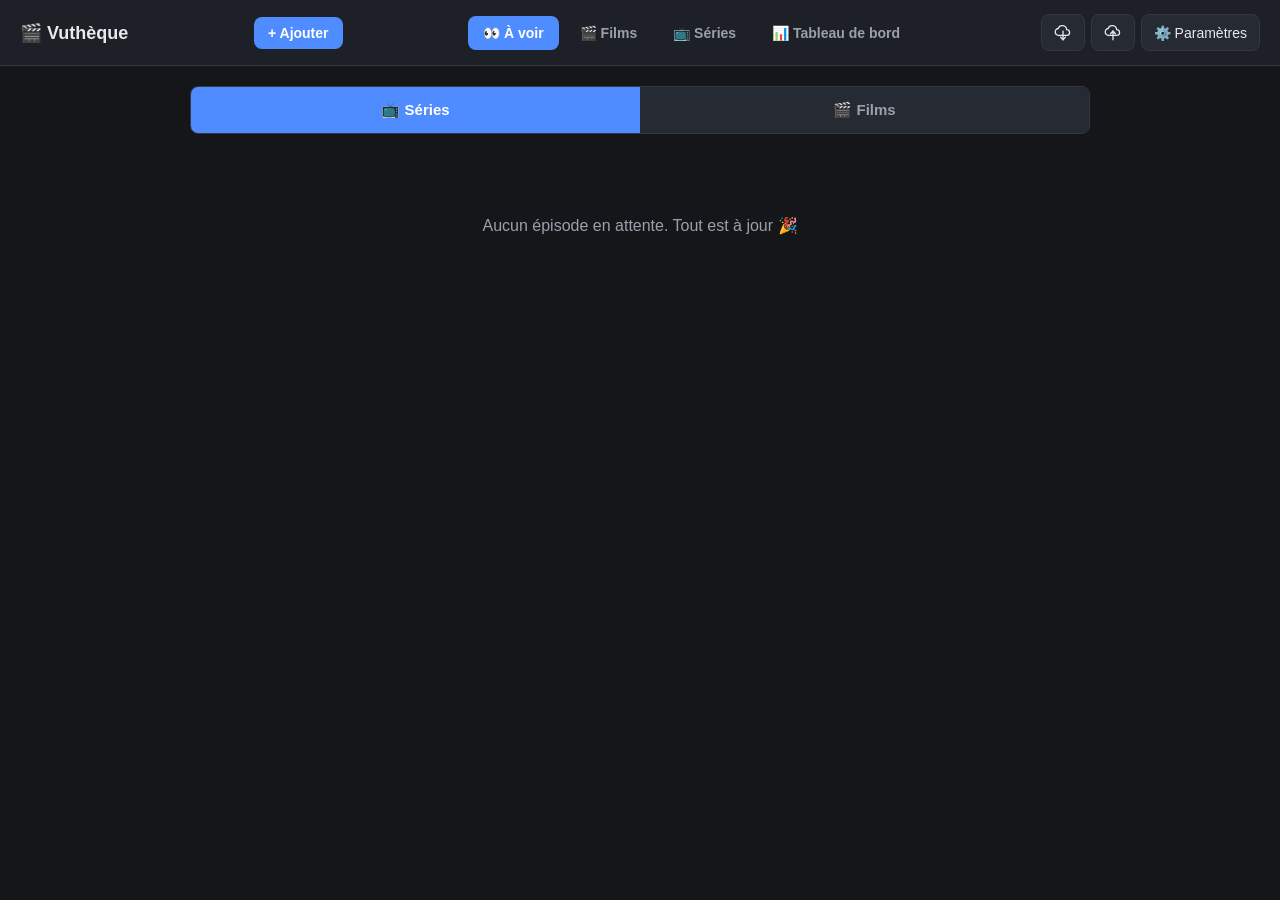
==== commit f9ff95e3: "Update index.html" ====
--- a/index.html
+++ b/index.html
@@ -649,9 +649,9 @@
 /* =========================================================
    ETAT / STOCKAGE
    ========================================================= */
-const APP_VERSION = '0.43';
-
-let state = { films: [], series: [] };
+const APP_VERSION = '0.44';
+
+let state = { films: [], series: [], nytimes: [] };
 let filmsView = 'card';
 let seriesView = 'card';
 let currentSearchType = 'movie';
@@ -665,10 +665,11 @@
 function loadLocalState(){
   const raw = localStorage.getItem(LS_STATE);
   if(raw){
-    try{ state = JSON.parse(raw); }catch(e){ state = {films:[], series:[]}; }
+    try{ state = JSON.parse(raw); }catch(e){ state = {films:[], series:[], nytimes:[]}; }
   }
   if(!state.films) state.films = [];
   if(!state.series) state.series = [];
+  if(!state.nytimes) state.nytimes = [];
 }
 function saveLocalState(){
   localStorage.setItem(LS_STATE, JSON.stringify(state));
@@ -941,6 +942,7 @@
   const tags = new Set();
   state.films.forEach(f=>{ if(f.recommande_par) tags.add(f.recommande_par); });
   state.series.forEach(s=>{ if(s.recommande_par) tags.add(s.recommande_par); });
+  (state.nytimes||[]).forEach(f=>{ if(f.recommande_par) tags.add(f.recommande_par); });
   return Array.from(tags).sort((a,b)=>a.localeCompare(b, 'fr'));
 }
 
@@ -1014,6 +1016,13 @@
     saveLocalState();
     renderFilms();
     openFilmDetail(id);
+  } else if(kind === 'nytimes'){
+    const f = state.nytimes.find(x=>String(x.id)===String(id));
+    if(!f) return;
+    f.priorite = value;
+    saveLocalState();
+    renderNytimesList();
+    openNytimesDetail(id);
   } else {
     const s = state.series.find(x=>String(x.id)===String(id));
     if(!s) return;
@@ -1106,6 +1115,14 @@
     f.liens = liens;
     saveLocalState();
     renderFilms();
+  } else if(kind === 'nytimes'){
+    const f = state.nytimes.find(x=>String(x.id)===String(id));
+    if(!f) return;
+    f.recommande_par = tag;
+    f.commentaire = comment;
+    f.liens = liens;
+    saveLocalState();
+    renderNytimesList();
   } else {
     const s = state.series.find(x=>String(x.id)===String(id));
     if(!s) return;
@@ -1160,6 +1177,60 @@
   saveLocalState();
   closeModal('detail-modal');
   renderFilms();
+}
+
+/* =========================================================
+   COLLECTION "100 NYTIMES" — séparée de "Ma liste", ne doit apparaître
+   nulle part ailleurs (Ma liste, À voir, Tableau de bord...).
+   ========================================================= */
+function openNytimesDetail(id){
+  const f = state.nytimes.find(x=>String(x.id)===String(id));
+  if(!f) return;
+  openDetailType = 'nytimes';
+  openDetailId = id;
+  const key = 'nytimes:' + id;
+  const draftItem = captureExtraDraft(f, key);
+  const html = `
+    <div class="detail-header">
+      ${f.affiche_url ? `<img src="${f.affiche_url}">` : ''}
+      <div>
+        <h2 style="margin:0 0 6px;">${escapeHtml(f.titre)} ${f.annee?`(${f.annee})`:''}</h2>
+        <div class="dh-meta">🏆 #${f.nytimes_index+1} de la liste 100 NYTimes</div>
+        <div class="dh-meta">Réalisateur : ${escapeHtml(f.realisateur||'inconnu')}</div>
+        <div class="dh-meta">Genres : ${escapeHtml((f.genres||[]).join(', '))}</div>
+        <div class="dh-meta">Casting : ${escapeHtml((f.casting||[]).slice(0,6).join(', '))}</div>
+        ${f.tmdb_id ? `<div class="dh-meta"><a href="https://www.themoviedb.org/movie/${f.tmdb_id}" target="_blank">Voir sur TMDB ↗</a></div>` : ''}
+        <p style="font-size:13px;color:var(--muted);max-width:480px;">${escapeHtml(f.synopsis||'')}</p>
+        <div class="settings-note" style="margin:8px 0;">Ce film fait partie de ta liste "100 NYTimes", séparée de "Ma liste".</div>
+        <button class="btn ${f.vu?'secondary':''}" onclick="toggleNytimesWatched('${f.id}')">${f.vu ? 'Marquer comme non vu' : 'Marquer comme vu'}</button>
+        <button class="btn danger" onclick="deleteNytimesFilm('${f.id}')">Retirer de la liste NYTimes</button>
+        ${renderPriorityWidget(f, 'nytimes')}
+        ${renderExtraInfoBlock(draftItem, 'nytimes')}
+      </div>
+    </div>
+  `;
+  document.getElementById('detail-content').innerHTML = html;
+  lastRenderedDetailKey = key;
+  openModal('detail-modal');
+}
+function openNytimesDetailFromRow(rowEl, id){
+  pendingFlipSourceEl = rowEl;
+  openNytimesDetail(id);
+}
+function toggleNytimesWatched(id, skipDetailOpen){
+  const f = state.nytimes.find(x=>String(x.id)===String(id));
+  if(!f) return;
+  f.vu = !f.vu;
+  saveLocalState();
+  renderNytimesList();
+  if(!skipDetailOpen) openNytimesDetail(id);
+}
+function deleteNytimesFilm(id){
+  if(!confirm('Retirer ce film de ta liste NYTimes ?')) return;
+  state.nytimes = state.nytimes.filter(x=>String(x.id)!==String(id));
+  saveLocalState();
+  closeModal('detail-modal');
+  renderNytimesList();
 }
 
 /* =========================================================
@@ -1341,19 +1412,40 @@
 
 function renderNytimesList(){
   const c = document.getElementById('nytimes-list');
-  c.innerHTML = NYTIMES_100.map((title, idx) => `
+  const showRecommender = !!getCfg().show_recommender;
+  c.innerHTML = NYTIMES_100.map((title, idx) => {
+    const f = state.nytimes.find(x => x.nytimes_index === idx);
+    if(f){
+      // Déjà ajouté : on affiche la fiche comme dans "Ma liste → vue Liste"
+      return `
+      <div class="episode-row" style="background:var(--panel);border:1px solid var(--border);border-radius:var(--radius);margin-bottom:6px;padding:10px 14px;align-items:center;cursor:pointer;" onclick="openNytimesDetailFromRow(this, '${f.id}')">
+        <span style="width:30px;flex-shrink:0;color:var(--muted);font-weight:700;">${idx+1}</span>
+        ${f.affiche_url ? `<img class="list-poster" src="${f.affiche_url}">` : ''}
+        <span class="ep-title">
+          <strong>${escapeHtml(f.titre)}</strong> ${f.annee?`(${f.annee})`:''}
+          <span style="color:var(--muted);"> — ${escapeHtml(f.realisateur||'')}</span>
+          <span style="margin-left:6px;">${priorityBadgeSmall(f)}</span>
+          ${showRecommender && f.recommande_par ? `<span style="font-size:11px;color:var(--accent);"> · 👤 ${escapeHtml(f.recommande_par)}</span>` : ''}
+        </span>
+        <span style="font-size:12px;color:var(--muted);flex-shrink:0;">${f.vu ? '✅ Vu' : '⬜ Non vu'}</span>
+        <button class="btn ${f.vu?'secondary':''}" style="flex-shrink:0;" onclick="event.stopPropagation(); toggleNytimesWatched('${f.id}', true)">${f.vu ? 'Marquer comme non vu' : 'Marquer comme vu'}</button>
+      </div>`;
+    }
+    return `
     <div class="episode-row" style="background:var(--panel);border:1px solid var(--border);border-radius:var(--radius);margin-bottom:6px;padding:10px 14px;">
       <span style="width:30px;flex-shrink:0;color:var(--muted);font-weight:700;">${idx+1}</span>
       <span class="ep-title">${escapeHtml(title)}</span>
-      <button class="btn secondary" data-title="${escapeHtml(title)}" onclick="nytimesSearch(this.dataset.title)">🔍 Rechercher</button>
-    </div>
-  `).join('');
-}
-
-function nytimesSearch(title){
+      <button class="btn secondary" data-title="${escapeHtml(title)}" data-index="${idx}" onclick="nytimesSearch(this.dataset.title, Number(this.dataset.index))">🔍 Rechercher</button>
+    </div>`;
+  }).join('');
+}
+
+let pendingNytimesIndex = null;
+function nytimesSearch(title, index){
   // On ne fait pas d'ajout automatique à l'aveugle : certains titres français peuvent
   // correspondre à plusieurs résultats TMDB, on ouvre donc la recherche pré-remplie
   // pour laisser choisir/valider le bon film (avec résumé et affiche) avant ajout.
+  pendingNytimesIndex = index;
   openSearchModal('movie');
   const cleanTitle = title.split(' - ')[0].split(':')[0].trim();
   document.getElementById('search-input').value = cleanTitle;
@@ -1671,10 +1763,11 @@
 }
 function closeModal(id){
   if(id === 'detail-modal'){ closeDetailFlip(); return; }
+  if(id === 'search-modal'){ pendingNytimesIndex = null; }
   document.getElementById(id).classList.remove('open');
 }
 document.querySelectorAll('.modal-overlay').forEach(ov=>{
-  ov.addEventListener('click', (e)=>{ if(e.target === ov) ov.classList.remove('open'); });
+  ov.addEventListener('click', (e)=>{ if(e.target === ov) closeModal(ov.id); });
 });
 function openAddForCurrentTab(){
   const activeNav = document.querySelector('#main-nav button.active');
@@ -1702,7 +1795,7 @@
   const typing = tag === 'input' || tag === 'textarea' || tag === 'select' || e.target.isContentEditable;
 
   if(e.key === 'Escape'){
-    document.querySelectorAll('.modal-overlay.open').forEach(ov=>ov.classList.remove('open'));
+    document.querySelectorAll('.modal-overlay.open').forEach(ov=>closeModal(ov.id));
     if(detailFlipOpen) closeDetailFlip();
     return;
   }
@@ -1721,6 +1814,9 @@
     if(openDetailType === 'film'){
       e.preventDefault();
       toggleFilmWatched(openDetailId);
+    } else if(openDetailType === 'nytimes'){
+      e.preventDefault();
+      toggleNytimesWatched(openDetailId);
     }
   }
 });
@@ -1732,6 +1828,7 @@
 
 function openSearchModal(type){
   currentSearchType = type;
+  pendingNytimesIndex = null;
   document.getElementById('search-modal-title').textContent = type==='movie' ? 'Rechercher un film' : 'Rechercher une série';
   document.getElementById('search-input').value = '';
   document.getElementById('search-results').innerHTML = '';
@@ -1843,6 +1940,22 @@
         priorite: 'normal',
         date_ajout: new Date().toISOString()
       };
+      if(pendingNytimesIndex !== null){
+        // Ajout depuis l'onglet 100 NYTimes : collection totalement séparée de "Ma liste"
+        const idx = pendingNytimesIndex;
+        pendingNytimesIndex = null;
+        if(state.nytimes.find(f=>f.tmdb_id===d.id)){
+          showToast('Ce film est déjà dans ta liste NYTimes', 'error');
+          return;
+        }
+        film.nytimes_index = idx;
+        state.nytimes.push(film);
+        saveLocalState();
+        renderNytimesList();
+        showToast('Film ajouté à la liste NYTimes : ' + film.titre, 'success');
+        closeModal('search-modal');
+        return;
+      }
       if(state.films.find(f=>f.tmdb_id===d.id)){
         showToast('Ce film est déjà dans ta liste', 'error');
         return;
@@ -2565,10 +2678,12 @@
     try{
       const data = JSON.parse(e.target.result);
       if(!data.films || !data.series) throw new Error('Format invalide');
+      if(!data.nytimes) data.nytimes = [];
       state = data;
       saveLocalState();
       renderFilms();
       renderSeries();
+      renderNytimesList();
       showToast('Import réussi', 'success');
     }catch(err){
       showToast("Erreur d'import : " + err.message, 'error');
@@ -2577,12 +2692,13 @@
   reader.readAsText(file);
 }
 function resetAll(){
-  if(!confirm('Cela efface toutes les données locales (films/séries). Continuer ?')) return;
-  state = {films:[], series:[]};
+  if(!confirm('Cela efface toutes les données locales (films/séries/liste NYTimes). Continuer ?')) return;
+  state = {films:[], series:[], nytimes:[]};
   saveLocalState();
   setLastRemoteSha(null);
   renderFilms();
   renderSeries();
+  renderNytimesList();
   showToast('Données réinitialisées', 'success');
 }
 
@@ -2740,11 +2856,13 @@
     const jsonStr = b64_to_utf8(data.content.replace(/[\n\r]/g, ''));
     const parsed = JSON.parse(jsonStr);
     if(!parsed.films || !parsed.series) throw new Error('Format invalide dans le fichier distant');
+    if(!parsed.nytimes) parsed.nytimes = [];
     state = parsed;
     saveLocalState();
     setLastRemoteSha(data.sha);
     renderFilms();
     renderSeries();
+    renderNytimesList();
     showToast('Données chargées depuis GitHub ✅', 'success');
   }catch(err){
     showToast('Erreur GitHub : ' + err.message, 'error');
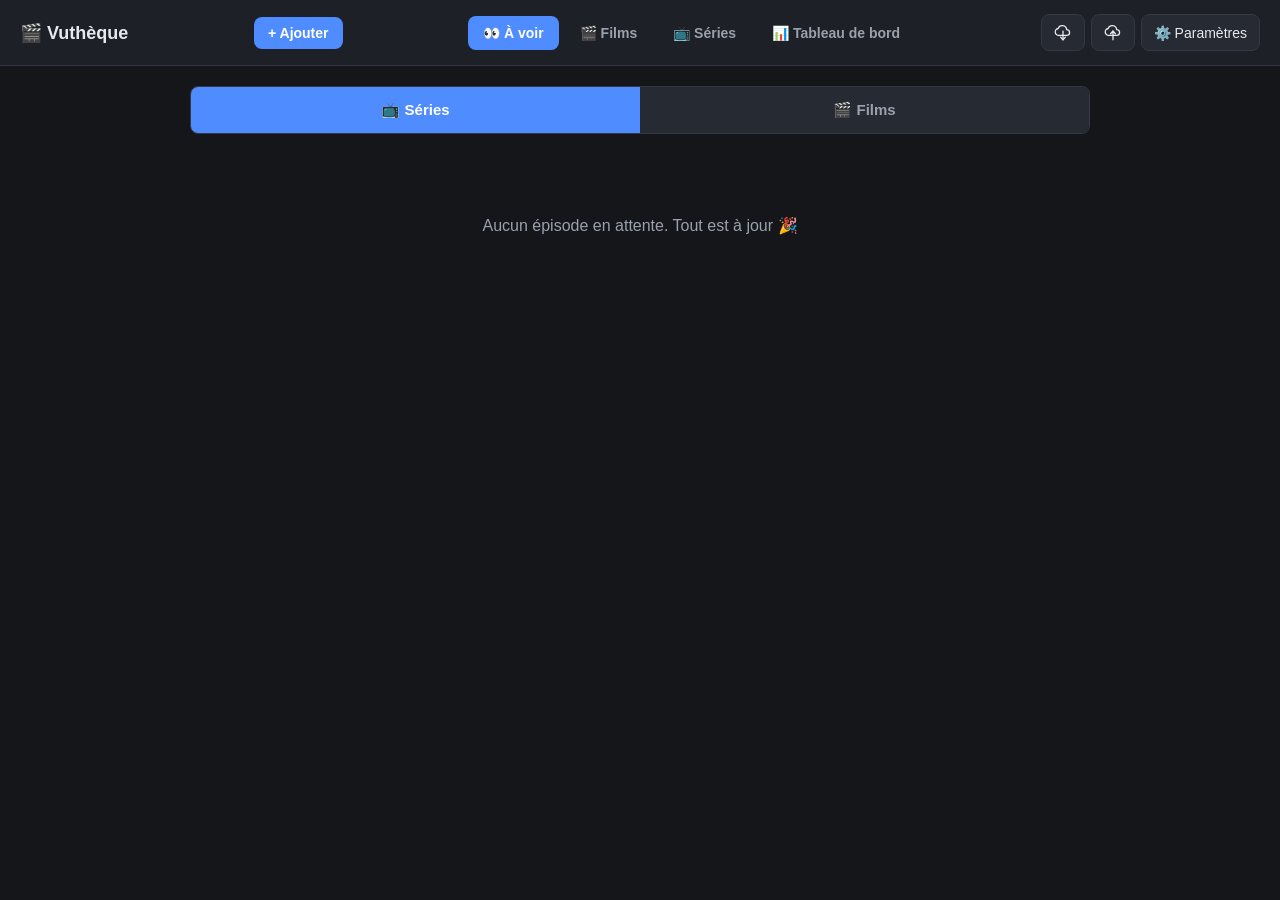
==== commit 2b21b25c: "Update index.html" ====
--- a/index.html
+++ b/index.html
@@ -488,8 +488,13 @@
 
   <!-- DASHBOARD -->
   <section class="view" id="view-dashboard">
+    <h3 style="margin-top:0;">🎬 Ma liste &amp; séries</h3>
     <div class="stat-cards" id="stat-cards"></div>
-    <h3>Épisodes non vus par série</h3>
+
+    <h3 style="margin-top:28px;">🏆 Liste 100 NYTimes</h3>
+    <div class="stat-cards" id="stat-cards-nytimes"></div>
+
+    <h3 style="margin-top:28px;">Épisodes non vus par série</h3>
     <div id="dash-chart"></div>
     <h3 style="margin-top:28px;">Épisodes vus par série</h3>
     <div id="dash-chart-watched"></div>
@@ -649,7 +654,7 @@
 /* =========================================================
    ETAT / STOCKAGE
    ========================================================= */
-const APP_VERSION = '0.44';
+const APP_VERSION = '0.46';
 
 let state = { films: [], series: [], nytimes: [] };
 let filmsView = 'card';
@@ -1445,8 +1450,8 @@
   // On ne fait pas d'ajout automatique à l'aveugle : certains titres français peuvent
   // correspondre à plusieurs résultats TMDB, on ouvre donc la recherche pré-remplie
   // pour laisser choisir/valider le bon film (avec résumé et affiche) avant ajout.
+  openSearchModal('movie'); // réinitialise pendingNytimesIndex à null : on le fixe donc APRÈS cet appel
   pendingNytimesIndex = index;
-  openSearchModal('movie');
   const cleanTitle = title.split(' - ')[0].split(':')[0].trim();
   document.getElementById('search-input').value = cleanTitle;
   doSearch();
@@ -1708,12 +1713,21 @@
   });
 
   document.getElementById('stat-cards').innerHTML = `
-    <div class="stat-card"><div class="num">${filmsWatched}/${totalFilms}</div><div class="lbl">Films vus</div></div>
+    <div class="stat-card"><div class="num">${filmsWatched}/${totalFilms}</div><div class="lbl">Films vus (Ma liste)</div></div>
     <div class="stat-card"><div class="num">${totalSeries}</div><div class="lbl">Séries suivies</div></div>
     <div class="stat-card"><div class="num">${totalEp - unwEp}/${totalEp}</div><div class="lbl">Épisodes vus</div></div>
     <div class="stat-card"><div class="num">${unwEp}</div><div class="lbl">Épisodes à voir</div></div>
     <div class="stat-card"><div class="num">${formatDurationWithHours(unwMinutes)}</div><div class="lbl">Temps restant estimé</div></div>
     <div class="stat-card"><div class="num">${formatDurationWithHours(watchedMinutes)}</div><div class="lbl">Temps regardé au total</div></div>
+  `;
+
+  const nytimesAdded = state.nytimes.length;
+  const nytimesWatched = state.nytimes.filter(f=>f.vu).length;
+  const nytimesRemaining = 100 - nytimesAdded;
+  document.getElementById('stat-cards-nytimes').innerHTML = `
+    <div class="stat-card"><div class="num">${nytimesWatched}/100</div><div class="lbl">Films vus</div></div>
+    <div class="stat-card"><div class="num">${nytimesAdded}/100</div><div class="lbl">Films ajoutés à la liste</div></div>
+    <div class="stat-card"><div class="num">${nytimesRemaining}</div><div class="lbl">Pas encore ajoutés</div></div>
   `;
 
   // Graphique 1 : épisodes non vus
@@ -1869,13 +1883,14 @@
       const year = date ? date.substring(0,4) : '';
       const poster = r.poster_path ? TMDB_IMG + r.poster_path : '';
       const overview = r.overview ? escapeHtml(r.overview) : 'Pas de résumé disponible.';
+      const note = r.vote_average ? '★ ' + r.vote_average.toFixed(1) : '';
       return `
         <div class="search-result" style="flex-direction:column;align-items:stretch;">
           <div style="display:flex;gap:12px;align-items:center;">
             ${poster ? `<img src="${poster}">` : `<div style="width:46px;height:69px;background:var(--panel-2);border-radius:4px;"></div>`}
             <div class="sr-info" style="cursor:pointer;" onclick="toggleSearchOverview(${idx})">
               <div class="sr-title">${escapeHtml(title)} <span style="color:var(--muted);font-weight:400;">(résumé ▾)</span></div>
-              <div class="sr-year">${year}</div>
+              <div class="sr-year">${year}${note ? ' · ' + note : ''}${currentSearchType==='movie' ? `<span id="sr-director-${idx}"></span>` : ''}</div>
             </div>
             <button class="btn" onclick="addFromTmdb(${r.id})">Ajouter</button>
           </div>
@@ -1883,6 +1898,21 @@
         </div>
       `;
     }).join('');
+    if(currentSearchType === 'movie'){
+      // Le réalisateur n'est pas fourni par l'endpoint de recherche : on va le chercher
+      // séparément pour chaque résultat, sans bloquer l'affichage initial.
+      lastSearchResults.forEach((r, idx)=>{
+        fetch(`https://api.themoviedb.org/3/movie/${r.id}?api_key=${cfg.tmdb_key}&language=fr-FR&append_to_response=credits`)
+          .then(res => res.ok ? res.json() : null)
+          .then(d => {
+            if(!d) return;
+            const director = (d.credits?.crew||[]).find(c=>c.job==='Director');
+            const el = document.getElementById('sr-director-' + idx);
+            if(el && director) el.textContent = ' · ' + director.name;
+          })
+          .catch(()=>{});
+      });
+    }
   }catch(err){
     resultsEl.innerHTML = '<div class="empty-state">Erreur : '+escapeHtml(err.message)+'</div>';
   }
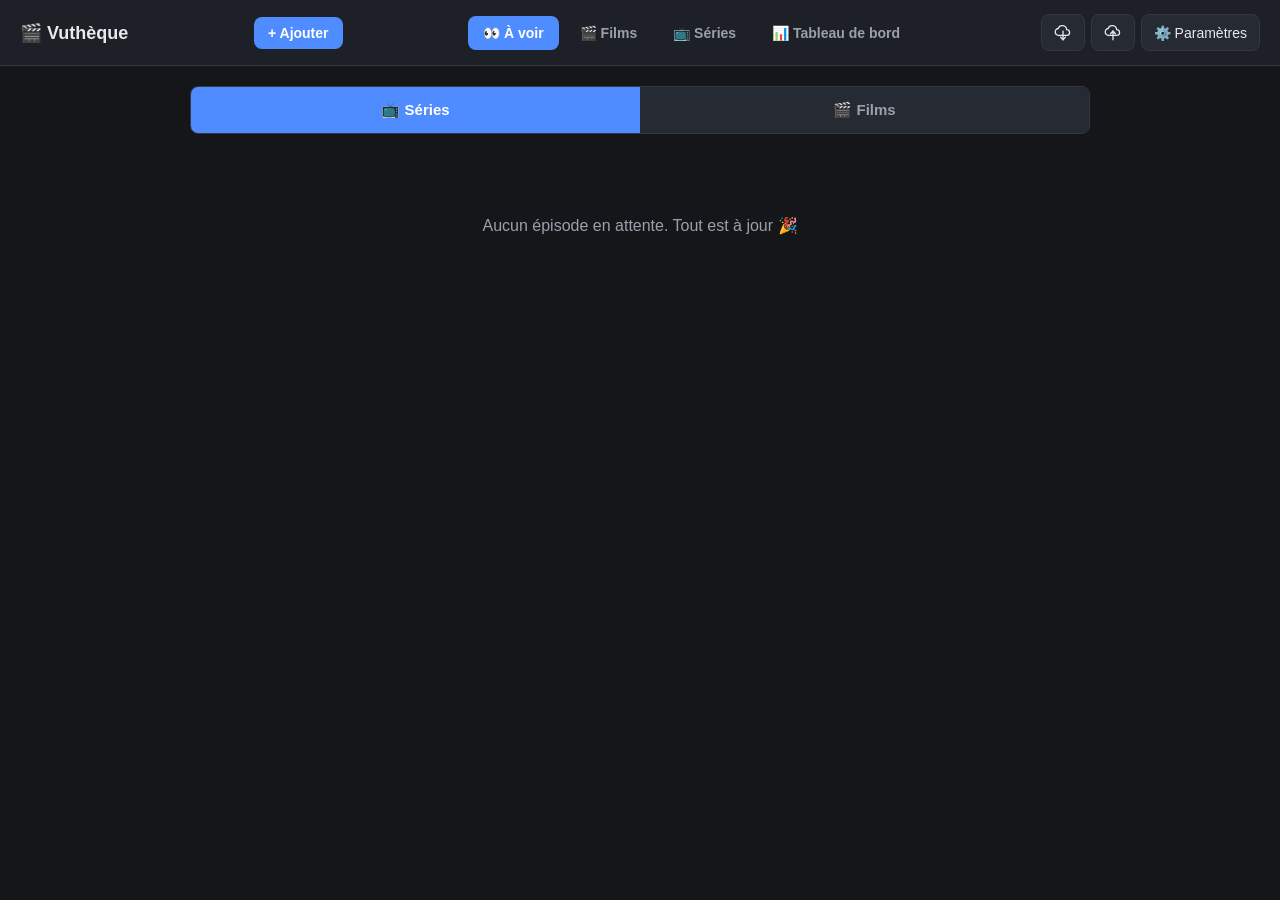
==== commit 280f3174: "Update index.html" ====
--- a/index.html
+++ b/index.html
@@ -243,6 +243,20 @@
     width:22px;height:22px;
     accent-color:var(--accent-2);
     cursor:pointer;
+  }
+  .nytimes-added-row{
+    display:flex;align-items:center;flex-wrap:wrap;gap:10px;
+    background:var(--panel);border:1px solid var(--border);border-radius:var(--radius);
+    margin-bottom:6px;padding:10px 14px;cursor:pointer;
+  }
+  .nytimes-added-row .nyt-rank{width:24px;flex-shrink:0;color:var(--muted);font-weight:700;}
+  .nytimes-added-row .nyt-info{flex:1;min-width:140px;display:flex;flex-direction:column;font-size:13px;}
+  .nytimes-added-row .nyt-director{color:var(--muted);font-size:12px;}
+  .nytimes-added-row .nyt-status{font-size:12px;color:var(--muted);flex-shrink:0;}
+  .nytimes-added-row button{flex-shrink:0;}
+  @media (max-width:600px){
+    .nytimes-added-row .nyt-status{display:none;}
+    .nytimes-added-row button{width:100%;order:99;margin-top:2px;}
   }
   .vu-toggle-label:hover{color:var(--text);}
   .quick-episode-row.just-watched{
@@ -488,16 +502,19 @@
 
   <!-- DASHBOARD -->
   <section class="view" id="view-dashboard">
-    <h3 style="margin-top:0;">🎬 Ma liste &amp; séries</h3>
-    <div class="stat-cards" id="stat-cards"></div>
-
-    <h3 style="margin-top:28px;">🏆 Liste 100 NYTimes</h3>
-    <div class="stat-cards" id="stat-cards-nytimes"></div>
+    <h3 style="margin-top:0;">🎬 Les films</h3>
+    <div class="stat-cards" id="stat-cards-films"></div>
+    <h3 style="margin-top:20px;font-size:15px;">Top 5 réalisateurs (Ma liste + 100 NYTimes)</h3>
+    <div id="dash-top-directors"></div>
+
+    <h3 style="margin-top:28px;">📺 Les séries</h3>
+    <div class="stat-cards" id="stat-cards-series"></div>
 
     <h3 style="margin-top:28px;">Épisodes non vus par série</h3>
     <div id="dash-chart"></div>
     <h3 style="margin-top:28px;">Épisodes vus par série</h3>
     <div id="dash-chart-watched"></div>
+
   </section>
 
   <!-- SETTINGS -->
@@ -654,7 +671,7 @@
 /* =========================================================
    ETAT / STOCKAGE
    ========================================================= */
-const APP_VERSION = '0.46';
+const APP_VERSION = '0.49';
 
 let state = { films: [], series: [], nytimes: [] };
 let filmsView = 'card';
@@ -1417,23 +1434,20 @@
 
 function renderNytimesList(){
   const c = document.getElementById('nytimes-list');
-  const showRecommender = !!getCfg().show_recommender;
   c.innerHTML = NYTIMES_100.map((title, idx) => {
     const f = state.nytimes.find(x => x.nytimes_index === idx);
     if(f){
-      // Déjà ajouté : on affiche la fiche comme dans "Ma liste → vue Liste"
+      // Déjà ajouté : mêmes infos que "Ma liste → vue Liste" (sans priorité ni recommandeur)
       return `
-      <div class="episode-row" style="background:var(--panel);border:1px solid var(--border);border-radius:var(--radius);margin-bottom:6px;padding:10px 14px;align-items:center;cursor:pointer;" onclick="openNytimesDetailFromRow(this, '${f.id}')">
-        <span style="width:30px;flex-shrink:0;color:var(--muted);font-weight:700;">${idx+1}</span>
+      <div class="nytimes-added-row" onclick="openNytimesDetailFromRow(this, '${f.id}')">
+        <span class="nyt-rank">${idx+1}</span>
         ${f.affiche_url ? `<img class="list-poster" src="${f.affiche_url}">` : ''}
-        <span class="ep-title">
+        <span class="nyt-info">
           <strong>${escapeHtml(f.titre)}</strong> ${f.annee?`(${f.annee})`:''}
-          <span style="color:var(--muted);"> — ${escapeHtml(f.realisateur||'')}</span>
-          <span style="margin-left:6px;">${priorityBadgeSmall(f)}</span>
-          ${showRecommender && f.recommande_par ? `<span style="font-size:11px;color:var(--accent);"> · 👤 ${escapeHtml(f.recommande_par)}</span>` : ''}
+          <span class="nyt-director">${escapeHtml(f.realisateur||'')}</span>
         </span>
-        <span style="font-size:12px;color:var(--muted);flex-shrink:0;">${f.vu ? '✅ Vu' : '⬜ Non vu'}</span>
-        <button class="btn ${f.vu?'secondary':''}" style="flex-shrink:0;" onclick="event.stopPropagation(); toggleNytimesWatched('${f.id}', true)">${f.vu ? 'Marquer comme non vu' : 'Marquer comme vu'}</button>
+        <span class="nyt-status">${f.vu ? '✅ Vu' : '⬜ Non vu'}</span>
+        <button class="btn ${f.vu?'secondary':''}" onclick="event.stopPropagation(); toggleNytimesWatched('${f.id}', true)">${f.vu ? 'Marquer comme non vu' : 'Marquer comme vu'}</button>
       </div>`;
     }
     return `
@@ -1700,9 +1714,54 @@
   return n;
 }
 
+function getFilmDuration(f){
+  return f.duree || 110; // estimation moyenne si TMDB n'a pas fourni la durée du film
+}
+
+function renderTopDirectors(){
+  const counts = {};
+  [...state.films, ...state.nytimes].forEach(f=>{
+    if(!f.vu) return;
+    const dir = (f.realisateur||'').trim();
+    if(!dir) return;
+    counts[dir] = (counts[dir]||0) + 1;
+  });
+  const rows = Object.entries(counts)
+    .map(([name,count])=>({name,count}))
+    .sort((a,b)=>b.count-a.count)
+    .slice(0,5);
+  const c = document.getElementById('dash-top-directors');
+  if(rows.length === 0){
+    c.innerHTML = '<div class="empty-state">Pas encore de films vus avec réalisateur renseigné.</div>';
+    return;
+  }
+  const max = Math.max(1, rows[0].count);
+  c.innerHTML = rows.map(r=>`
+    <div class="dash-row">
+      <div class="label">${escapeHtml(r.name)}</div>
+      <div class="dash-bar-bg"><div class="dash-bar" style="width:${Math.max(6,(r.count/max)*100)}%">${r.count} film${r.count>1?'s':''}</div></div>
+    </div>
+  `).join('');
+}
+
 function renderDashboard(){
   const totalFilms = state.films.length;
   const filmsWatched = state.films.filter(f=>f.vu).length;
+  const nytimesAdded = state.nytimes.length;
+  const nytimesWatched = state.nytimes.filter(f=>f.vu).length;
+
+  let filmMinutesWatched = 0;
+  state.films.forEach(f=>{ if(f.vu) filmMinutesWatched += getFilmDuration(f); });
+  state.nytimes.forEach(f=>{ if(f.vu) filmMinutesWatched += getFilmDuration(f); });
+
+  document.getElementById('stat-cards-films').innerHTML = `
+    <div class="stat-card"><div class="num">${filmsWatched}/${totalFilms}</div><div class="lbl">Films vus (Ma liste)</div></div>
+    <div class="stat-card"><div class="num">${nytimesWatched}/100</div><div class="lbl">Films vus (100 NYTimes)</div></div>
+    <div class="stat-card"><div class="num">${formatDurationWithHours(filmMinutesWatched)}</div><div class="lbl">Temps de films vu au total</div></div>
+  `;
+
+  renderTopDirectors();
+
   const totalSeries = state.series.length;
   let totalEp=0, unwEp=0, unwMinutes=0, watchedMinutes=0;
   state.series.forEach(s=>{
@@ -1712,22 +1771,12 @@
     watchedMinutes += watchedDurationMinutes(s);
   });
 
-  document.getElementById('stat-cards').innerHTML = `
-    <div class="stat-card"><div class="num">${filmsWatched}/${totalFilms}</div><div class="lbl">Films vus (Ma liste)</div></div>
+  document.getElementById('stat-cards-series').innerHTML = `
     <div class="stat-card"><div class="num">${totalSeries}</div><div class="lbl">Séries suivies</div></div>
     <div class="stat-card"><div class="num">${totalEp - unwEp}/${totalEp}</div><div class="lbl">Épisodes vus</div></div>
     <div class="stat-card"><div class="num">${unwEp}</div><div class="lbl">Épisodes à voir</div></div>
     <div class="stat-card"><div class="num">${formatDurationWithHours(unwMinutes)}</div><div class="lbl">Temps restant estimé</div></div>
     <div class="stat-card"><div class="num">${formatDurationWithHours(watchedMinutes)}</div><div class="lbl">Temps regardé au total</div></div>
-  `;
-
-  const nytimesAdded = state.nytimes.length;
-  const nytimesWatched = state.nytimes.filter(f=>f.vu).length;
-  const nytimesRemaining = 100 - nytimesAdded;
-  document.getElementById('stat-cards-nytimes').innerHTML = `
-    <div class="stat-card"><div class="num">${nytimesWatched}/100</div><div class="lbl">Films vus</div></div>
-    <div class="stat-card"><div class="num">${nytimesAdded}/100</div><div class="lbl">Films ajoutés à la liste</div></div>
-    <div class="stat-card"><div class="num">${nytimesRemaining}</div><div class="lbl">Pas encore ajoutés</div></div>
   `;
 
   // Graphique 1 : épisodes non vus
@@ -1763,6 +1812,30 @@
       <div class="dash-row" onclick="openSerieDetail('${r.id}')">
         <div class="label">${escapeHtml(r.titre)}</div>
         <div class="dash-bar-bg"><div class="dash-bar" style="width:${Math.max(6,(r.count/watchedMax)*100)}%;background:linear-gradient(90deg, var(--accent-2), var(--accent));">${r.count}${r.minutes ? ' · ' + formatDuration(r.minutes) : ''}</div></div>
+      </div>
+    `).join('');
+  }
+
+  // Top 5 réalisateurs, Ma liste + 100 NYTimes réunis
+  const directorCounts = {};
+  [...state.films, ...state.nytimes].forEach(f=>{
+    const name = (f.realisateur || '').trim();
+    if(!name) return;
+    directorCounts[name] = (directorCounts[name] || 0) + 1;
+  });
+  const topDirectors = Object.entries(directorCounts)
+    .map(([name, count]) => ({ name, count }))
+    .sort((a,b) => b.count - a.count)
+    .slice(0, 5);
+  const topDirectorsMax = topDirectors.length ? Math.max(1, topDirectors[0].count) : 1;
+  const dashTopDirectors = document.getElementById('dash-top-directors');
+  if(topDirectors.length === 0){
+    dashTopDirectors.innerHTML = '<div class="empty-state">Pas encore assez de films avec réalisateur renseigné.</div>';
+  } else {
+    dashTopDirectors.innerHTML = topDirectors.map(r=>`
+      <div class="dash-row">
+        <div class="label">${escapeHtml(r.name)}</div>
+        <div class="dash-bar-bg"><div class="dash-bar" style="width:${Math.max(6,(r.count/topDirectorsMax)*100)}%;background:linear-gradient(90deg, var(--warn), var(--danger));">${r.count} film${r.count>1?'s':''}</div></div>
       </div>
     `).join('');
   }
@@ -1966,6 +2039,7 @@
         synopsis: d.overview || '',
         genres: (d.genres||[]).map(g=>g.name),
         casting: (d.credits?.cast||[]).slice(0,10).map(c=>c.name),
+        duree: d.runtime || null,
         vu: false,
         priorite: 'normal',
         date_ajout: new Date().toISOString()
@@ -2151,7 +2225,7 @@
     showToast('Configure ta clé API TMDB dans les Paramètres', 'error');
     return;
   }
-  const total = state.films.length + state.series.length;
+  const total = state.films.length + state.series.length + state.nytimes.length;
   if(total === 0){
     showToast('Aucune fiche à rafraîchir', '');
     return;
@@ -2160,21 +2234,35 @@
   if(btn){ btn.disabled = true; btn.textContent = '🔄 Rafraîchissement en cours...'; }
   let updated = 0, errors = 0;
 
+  async function refreshFilmObject(f){
+    const url = `https://api.themoviedb.org/3/movie/${f.tmdb_id}?api_key=${cfg.tmdb_key}&language=fr-FR&append_to_response=credits,external_ids`;
+    const res = await fetch(url);
+    if(!res.ok) throw new Error('Erreur ' + res.status);
+    const d = await res.json();
+    const director = (d.credits?.crew||[]).find(c=>c.job==='Director');
+    f.titre = d.title || f.titre;
+    f.annee = d.release_date ? d.release_date.substring(0,4) : f.annee;
+    f.realisateur = director ? director.name : f.realisateur;
+    f.affiche_url = d.poster_path ? TMDB_IMG + d.poster_path : f.affiche_url;
+    f.synopsis = d.overview || f.synopsis;
+    f.genres = (d.genres||[]).map(g=>g.name);
+    f.casting = (d.credits?.cast||[]).slice(0,10).map(c=>c.name);
+    f.imdb_id = d.external_ids?.imdb_id || f.imdb_id;
+    if(d.runtime) f.duree = d.runtime;
+  }
+
   for(const f of state.films){
     try{
-      const url = `https://api.themoviedb.org/3/movie/${f.tmdb_id}?api_key=${cfg.tmdb_key}&language=fr-FR&append_to_response=credits,external_ids`;
-      const res = await fetch(url);
-      if(!res.ok) throw new Error('Erreur ' + res.status);
-      const d = await res.json();
-      const director = (d.credits?.crew||[]).find(c=>c.job==='Director');
-      f.titre = d.title || f.titre;
-      f.annee = d.release_date ? d.release_date.substring(0,4) : f.annee;
-      f.realisateur = director ? director.name : f.realisateur;
-      f.affiche_url = d.poster_path ? TMDB_IMG + d.poster_path : f.affiche_url;
-      f.synopsis = d.overview || f.synopsis;
-      f.genres = (d.genres||[]).map(g=>g.name);
-      f.casting = (d.credits?.cast||[]).slice(0,10).map(c=>c.name);
-      f.imdb_id = d.external_ids?.imdb_id || f.imdb_id;
+      await refreshFilmObject(f);
+      updated++;
+    }catch(err){
+      errors++;
+    }
+  }
+
+  for(const f of state.nytimes){
+    try{
+      await refreshFilmObject(f);
       updated++;
     }catch(err){
       errors++;
@@ -2209,6 +2297,7 @@
   saveLocalState();
   renderFilms();
   renderSeries();
+  renderNytimesList();
   if(openDetailId) renderSerieDetailModal();
   if(btn){ btn.disabled = false; btn.textContent = '🔄 Rafraîchir les métadonnées (films & séries)'; }
   let msg = `${updated} fiche(s) mise(s) à jour`;
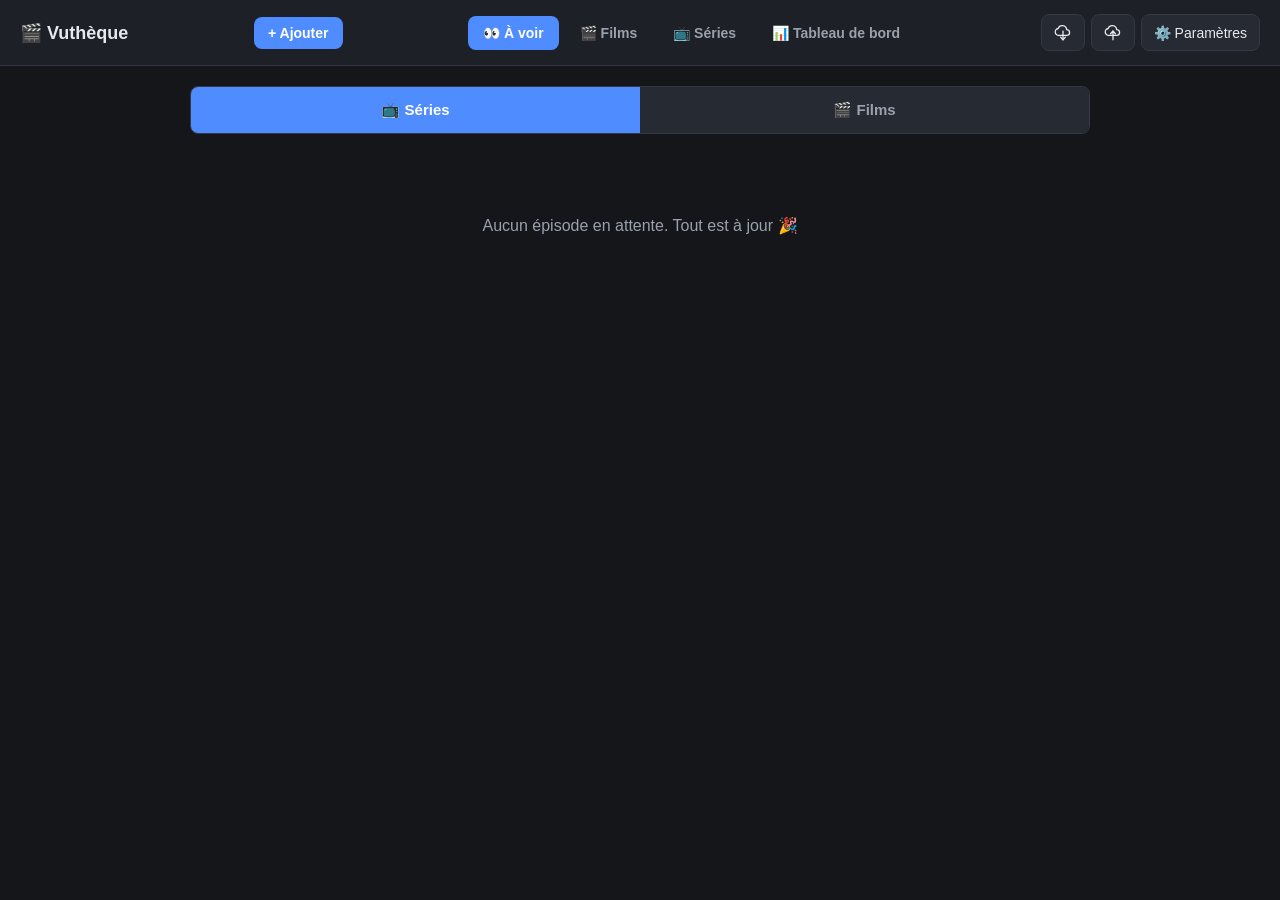
==== commit 5db83a45: "new version js" ====
--- a/index.html
+++ b/index.html
@@ -11,320 +11,7 @@
 <meta name="apple-mobile-web-app-status-bar-style" content="black-translucent">
 <meta name="apple-mobile-web-app-title" content="Vuthèque">
 <meta name="theme-color" content="#4f8cff">
-<style>
-  :root{
-    --bg: #14161a;
-    --panel: #1d2026;
-    --panel-2: #262a32;
-    --border: #333844;
-    --text: #e8e9ec;
-    --muted: #9aa1ad;
-    --accent: #4f8cff;
-    --accent-2: #6ee7b7;
-    --danger: #ef5a5a;
-    --warn: #f5b849;
-    --radius: 8px;
-  }
-  *{box-sizing:border-box;}
-  body{
-    margin:0;
-    font-family: -apple-system, BlinkMacSystemFont, "Segoe UI", Roboto, Helvetica, Arial, sans-serif;
-    background:var(--bg);
-    color:var(--text);
-  }
-  header{
-    display:flex;
-    align-items:center;
-    justify-content:space-between;
-    padding:14px 20px;
-    padding-top:max(14px, env(safe-area-inset-top));
-    padding-left:max(20px, env(safe-area-inset-left));
-    padding-right:max(20px, env(safe-area-inset-right));
-    background:var(--panel);
-    border-bottom:1px solid var(--border);
-    position:sticky;
-    top:0;
-    z-index:20;
-    flex-wrap:wrap;
-    gap:10px;
-  }
-  header h1{font-size:18px;margin:0;font-weight:700;white-space:nowrap;}
-  nav{display:flex;gap:6px;flex-wrap:wrap;}
-  nav button{
-    background:transparent;
-    border:1px solid transparent;
-    color:var(--muted);
-    padding:8px 14px;
-    border-radius:var(--radius);
-    cursor:pointer;
-    font-size:14px;
-    font-weight:600;
-  }
-  nav button.active{background:var(--accent);color:#fff;}
-  nav button:not(.active):hover{background:var(--panel-2);color:var(--text);}
-  .icon-btn{
-    background:var(--panel-2);
-    border:1px solid var(--border);
-    color:var(--text);
-    padding:8px 12px;
-    border-radius:var(--radius);
-    cursor:pointer;
-    font-size:14px;
-    display:inline-flex;
-    align-items:center;
-    justify-content:center;
-  }
-  .icon-btn:hover{border-color:var(--accent);}
-  main{padding:20px;padding-bottom:max(20px, env(safe-area-inset-bottom));max-width:1200px;margin:0 auto;}
-  .view{display:none;}
-  .view.active{display:block;}
-  .toolbar{
-    display:flex;
-    gap:10px;
-    flex-wrap:wrap;
-    align-items:center;
-    margin-bottom:18px;
-  }
-  .toolbar .spacer{flex:1;}
-  input, select, textarea{
-    background:var(--panel-2);
-    border:1px solid var(--border);
-    color:var(--text);
-    padding:8px 10px;
-    border-radius:var(--radius);
-    font-size:14px;
-  }
-  button.btn{
-    background:var(--accent);
-    color:#fff;
-    border:none;
-    padding:8px 14px;
-    border-radius:var(--radius);
-    cursor:pointer;
-    font-weight:600;
-    font-size:14px;
-  }
-  button.btn:hover{filter:brightness(1.1);}
-  button.btn.secondary{background:var(--panel-2);border:1px solid var(--border);color:var(--text);}
-  button.btn.danger{background:var(--danger);}
-  .toggle-group{display:flex;border:1px solid var(--border);border-radius:var(--radius);overflow:hidden;}
-  .toggle-group button{
-    background:var(--panel-2);border:none;color:var(--muted);padding:8px 12px;cursor:pointer;font-size:13px;
-  }
-  .toggle-group button.active{background:var(--accent);color:#fff;}
-  .toolbar-center{justify-content:center;}
-  .subtab-group{width:min(900px, 100%);margin-bottom:4px;}
-  .subtab-group button{
-    flex:1;
-    padding:14px 10px;
-    font-size:15px;
-    font-weight:600;
-    text-align:center;
-  }
-
-  /* Cards */
-  .grid{
-    display:grid;
-    grid-template-columns:repeat(auto-fill, minmax(160px,1fr));
-    gap:16px;
-  }
-  .grid-compact{
-    display:grid;
-    grid-template-columns:repeat(auto-fill, minmax(90px,1fr));
-    gap:8px;
-  }
-  .card-compact .info{padding:5px 6px;}
-  .card-compact .title{
-    font-size:11px;line-height:1.2;margin-bottom:0;
-    min-height:calc(1.2em * 2);
-  }
-  .card-compact .badge{padding:2px 5px;font-size:9px;top:4px;right:4px;}
-  .card{
-    background:var(--panel);
-    border:1px solid var(--border);
-    border-radius:var(--radius);
-    overflow:hidden;
-    cursor:pointer;
-    transition:transform .1s ease, border-color .1s ease;
-    position:relative;
-    display:flex;
-    flex-direction:column;
-    height:100%;
-  }
-  .card:hover{transform:translateY(-3px);border-color:var(--accent);}
-  .card img{width:100%;aspect-ratio:2/3;object-fit:cover;display:block;background:var(--panel-2);flex-shrink:0;}
-  .card .no-poster{
-    width:100%;aspect-ratio:2/3;display:flex;align-items:center;justify-content:center;
-    background:var(--panel-2);color:var(--muted);font-size:12px;text-align:center;padding:8px;flex-shrink:0;
-  }
-  .card .info{padding:8px 10px;display:flex;flex-direction:column;flex:1;}
-  .card .info button{margin-top:auto;}
-  .card .title{
-    font-size:13px;font-weight:600;line-height:1.3;margin-bottom:2px;
-    display:-webkit-box;-webkit-line-clamp:2;-webkit-box-orient:vertical;overflow:hidden;
-    min-height:calc(1.3em * 2);
-  }
-  .card .year{font-size:12px;color:var(--muted);}
-  .badge{
-    position:absolute;top:6px;right:6px;
-    background:rgba(0,0,0,.7);
-    padding:3px 7px;border-radius:20px;font-size:11px;font-weight:700;
-  }
-  .badge.watched{background:var(--accent-2);color:#0a2b1c;}
-  .badge.unwatched{background:var(--warn);color:#3a2900;}
-  .badge.new{background:var(--danger);color:#fff;}
-
-  /* List view */
-  table{width:100%;border-collapse:collapse;}
-  table th, table td{
-    text-align:left;padding:10px 8px;border-bottom:1px solid var(--border);font-size:14px;
-  }
-  table th{color:var(--muted);font-weight:600;font-size:12px;text-transform:uppercase;}
-  table tr:hover{background:var(--panel-2);cursor:pointer;}
-  .list-poster{width:36px;height:54px;object-fit:cover;border-radius:4px;vertical-align:middle;}
-
-  /* Dashboard */
-  .dash-row{
-    display:flex;align-items:center;gap:12px;margin-bottom:10px;cursor:pointer;
-  }
-  .dash-row .label{width:220px;font-size:13px;flex-shrink:0;overflow:hidden;text-overflow:ellipsis;white-space:nowrap;}
-  .dash-bar-bg{flex:1;background:var(--panel-2);border-radius:6px;height:22px;overflow:visible;}
-  .dash-bar{height:100%;background:linear-gradient(90deg, var(--accent), var(--danger));display:flex;align-items:center;padding-left:8px;font-size:12px;font-weight:700;color:#fff;min-width:24px;white-space:nowrap;overflow:visible;border-radius:6px;}
-  .stat-cards{display:flex;gap:14px;margin-bottom:24px;flex-wrap:wrap;}
-  .stat-card{background:var(--panel);border:1px solid var(--border);border-radius:var(--radius);padding:16px 20px;min-width:140px;}
-  .stat-card .num{font-size:26px;font-weight:800;}
-  .stat-card .lbl{font-size:12px;color:var(--muted);margin-top:4px;}
-
-  /* Modal */
-  .modal-overlay{
-    display:none;position:fixed;inset:0;background:rgba(0,0,0,.6);z-index:100;
-    align-items:flex-start;justify-content:center;padding:40px 16px;overflow-y:auto;
-  }
-  .modal-overlay.open{display:flex;}
-  .modal{
-    background:var(--panel);border:1px solid var(--border);border-radius:12px;
-    max-width:700px;width:100%;padding:22px;max-height:85vh;overflow-y:auto;
-  }
-  .modal h2{margin-top:0;}
-  .close-x{float:right;background:none;border:none;color:var(--muted);font-size:20px;cursor:pointer;}
-  .search-result{
-    display:flex;gap:12px;padding:10px;border-bottom:1px solid var(--border);align-items:center;
-  }
-  .search-result img{width:46px;height:69px;object-fit:cover;border-radius:4px;background:var(--panel-2);}
-  .search-result .sr-info{flex:1;}
-  .search-result .sr-title{font-weight:600;font-size:14px;}
-  .search-result .sr-year{font-size:12px;color:var(--muted);}
-
-  .detail-header{display:flex;gap:16px;margin-bottom:16px;}
-  .detail-header img{width:140px;height:210px;object-fit:cover;border-radius:6px;flex-shrink:0;background:var(--panel-2);}
-  .detail-header .dh-meta{font-size:13px;color:var(--muted);margin-bottom:6px;}
-  .detail-header a{color:var(--accent);}
-  .season-block{margin-bottom:14px;border:1px solid var(--border);border-radius:6px;}
-  .season-head{
-    display:flex;justify-content:space-between;align-items:center;
-    padding:10px 12px;background:var(--panel-2);cursor:pointer;font-weight:600;font-size:14px;
-    border-radius:6px 6px 0 0;
-  }
-  .episode-row{
-    display:flex;align-items:center;gap:10px;padding:8px 12px;border-top:1px solid var(--border);font-size:13px;
-  }
-  .episode-row .ep-title{flex:1;}
-  .episode-row .ep-date{color:var(--muted);font-size:12px;width:90px;flex-shrink:0;}
-  .episodes-wrap{display:none;}
-  .episodes-wrap.open{display:block;}
-  .quick-episode-row{transition:background .3s ease, transform .3s ease, opacity .3s ease;}
-  .quick-check{
-    width:28px;height:28px;
-    accent-color:var(--accent-2);
-    cursor:pointer;
-    flex-shrink:0;
-  }
-  .vu-check{
-    width:22px;height:22px;
-    accent-color:var(--accent-2);
-    cursor:pointer;
-  }
-  .nytimes-added-row{
-    display:flex;align-items:center;flex-wrap:wrap;gap:10px;
-    background:var(--panel);border:1px solid var(--border);border-radius:var(--radius);
-    margin-bottom:6px;padding:10px 14px;cursor:pointer;
-  }
-  .nytimes-added-row .nyt-rank{width:24px;flex-shrink:0;color:var(--muted);font-weight:700;}
-  .nytimes-added-row .nyt-info{flex:1;min-width:140px;display:flex;flex-direction:column;font-size:13px;}
-  .nytimes-added-row .nyt-director{color:var(--muted);font-size:12px;}
-  .nytimes-added-row .nyt-status{font-size:12px;color:var(--muted);flex-shrink:0;}
-  .nytimes-added-row button{flex-shrink:0;}
-  @media (max-width:600px){
-    .nytimes-added-row .nyt-status{display:none;}
-    .nytimes-added-row button{width:100%;order:99;margin-top:2px;}
-  }
-  .vu-toggle-label:hover{color:var(--text);}
-  .quick-episode-row.just-watched{
-    background:var(--accent-2) !important;
-    transform:scale(0.98);
-    opacity:.55;
-  }
-
-  label.field{display:block;font-size:12px;color:var(--muted);margin:10px 0 4px;}
-  .settings-grid{display:grid;grid-template-columns:1fr 1fr;gap:0 16px;}
-  .settings-grid input{width:100%;}
-  .settings-note{font-size:12px;color:var(--muted);margin-top:4px;}
-  .settings-section{
-    background:var(--panel);
-    border:1px solid var(--border);
-    border-radius:var(--radius);
-    padding:16px 18px;
-    margin-bottom:16px;
-    max-width:700px;
-  }
-  .settings-section h3{font-size:15px;}
-  .empty-state{text-align:center;padding:60px 20px;color:var(--muted);}
-  .discover-card{background:var(--panel);border:1px solid var(--border);border-radius:var(--radius);overflow:hidden;}
-  .discover-card img{width:100%;aspect-ratio:2/3;object-fit:cover;display:block;background:var(--panel-2);}
-  .discover-card .info{padding:8px 10px;}
-  .discover-card .title{font-size:13px;font-weight:600;line-height:1.3;margin-bottom:2px;}
-  .discover-card .meta{font-size:12px;color:var(--muted);margin-bottom:8px;}
-  .discover-card button{width:100%;}
-  .note-badge{
-    position:absolute;top:6px;right:6px;background:var(--warn);color:#3a2900;
-    padding:3px 7px;border-radius:20px;font-size:11px;font-weight:700;
-  }
-  .flip-backdrop{
-    position:fixed;inset:0;background:rgba(0,0,0,0);z-index:149;
-    transition:background .4s ease;
-  }
-  .flip-backdrop.show{background:rgba(0,0,0,.6);}
-  .flip-card{
-    position:fixed;z-index:150;perspective:1600px;
-    transition:top .45s cubic-bezier(.4,0,.2,1), left .45s cubic-bezier(.4,0,.2,1),
-               width .45s cubic-bezier(.4,0,.2,1), height .45s cubic-bezier(.4,0,.2,1);
-  }
-  .flip-inner{
-    position:relative;width:100%;height:100%;
-    transform-style:preserve-3d;
-    transition:transform .5s cubic-bezier(.4,0,.2,1);
-  }
-  .flip-inner.flipped{transform:rotateY(180deg);}
-  .flip-face{
-    position:absolute;inset:0;backface-visibility:hidden;
-    border-radius:12px;background:var(--panel);border:1px solid var(--border);
-  }
-  .flip-face.front{overflow:hidden;}
-  .flip-face.back{overflow-y:auto;padding:20px;transform:rotateY(180deg);}
-  .toast{
-    position:fixed;bottom:20px;right:20px;background:var(--panel-2);border:1px solid var(--border);
-    padding:12px 18px;border-radius:var(--radius);z-index:200;font-size:14px;box-shadow:0 4px 20px rgba(0,0,0,.4);
-    display:none;
-  }
-  .toast.show{display:block;}
-  .toast.error{border-color:var(--danger);}
-  .toast.success{border-color:var(--accent-2);}
-  @media (max-width:600px){
-    .settings-grid{grid-template-columns:1fr;}
-    .detail-header{flex-direction:column;}
-    header h1{font-size:15px;}
-  }
-</style>
+<link rel="stylesheet" href="style.css">
 </head>
 <body>
 
@@ -667,2361 +354,16 @@
 
 <div class="toast" id="toast"></div>
 
-<script>
-/* =========================================================
-   ETAT / STOCKAGE
-   ========================================================= */
-const APP_VERSION = '0.49';
-
-let state = { films: [], series: [], nytimes: [] };
-let filmsView = 'card';
-let seriesView = 'card';
-let currentSearchType = 'movie';
-let lastSearchResults = [];
-let openDetailId = null;
-let openDetailType = null;
-
-const LS_STATE = 'watchlist_data';
-const LS_CFG = 'watchlist_config';
-
-function loadLocalState(){
-  const raw = localStorage.getItem(LS_STATE);
-  if(raw){
-    try{ state = JSON.parse(raw); }catch(e){ state = {films:[], series:[], nytimes:[]}; }
-  }
-  if(!state.films) state.films = [];
-  if(!state.series) state.series = [];
-  if(!state.nytimes) state.nytimes = [];
-}
-function saveLocalState(){
-  localStorage.setItem(LS_STATE, JSON.stringify(state));
-  scheduleAutoSave();
-}
-
-let autoSaveTimer = null;
-function scheduleAutoSave(){
-  const cfg = getCfg();
-  if(!cfg.auto_save) return;
-  if(!cfg.gh_owner || !cfg.gh_repo || !cfg.gh_token) return;
-  clearTimeout(autoSaveTimer);
-  autoSaveTimer = setTimeout(()=>{ ghSave(true); }, 4000);
-}
-function getCfg(){
-  const raw = localStorage.getItem(LS_CFG);
-  return raw ? JSON.parse(raw) : {};
-}
-function setCfg(cfg){
-  localStorage.setItem(LS_CFG, JSON.stringify(cfg));
-}
-
-function saveSettings(){
-  const previous = getCfg();
-  const cfg = {
-    tmdb_key: document.getElementById('cfg-tmdb-key').value.trim(),
-    cinema_url: document.getElementById('cfg-cinema-url').value.trim(),
-    gh_owner: document.getElementById('cfg-gh-owner').value.trim(),
-    gh_repo: document.getElementById('cfg-gh-repo').value.trim(),
-    gh_branch: document.getElementById('cfg-gh-branch').value.trim() || 'main',
-    gh_path: document.getElementById('cfg-gh-path').value.trim() || 'data.json',
-    gh_token: document.getElementById('cfg-gh-token').value.trim(),
-    auto_save: document.getElementById('cfg-auto-save').checked,
-    show_recommender: document.getElementById('cfg-show-recommender').checked,
-  };
-  setCfg(cfg);
-  // Si la cible du dépôt/fichier change, l'ancien repère de synchro n'a plus de sens.
-  if(previous.gh_owner !== cfg.gh_owner || previous.gh_repo !== cfg.gh_repo ||
-     previous.gh_branch !== cfg.gh_branch || previous.gh_path !== cfg.gh_path){
-    setLastRemoteSha(null);
-  }
-  renderFilms();
-  renderSeries();
-  showToast('Paramètres enregistrés', 'success');
-}
-function loadSettingsIntoForm(){
-  const cfg = getCfg();
-  document.getElementById('cfg-tmdb-key').value = cfg.tmdb_key || '';
-  document.getElementById('cfg-cinema-url').value = cfg.cinema_url || '';
-  document.getElementById('cfg-gh-owner').value = cfg.gh_owner || '';
-  document.getElementById('cfg-gh-repo').value = cfg.gh_repo || '';
-  document.getElementById('cfg-gh-branch').value = cfg.gh_branch || 'main';
-  document.getElementById('cfg-gh-path').value = cfg.gh_path || 'data.json';
-  document.getElementById('cfg-gh-token').value = cfg.gh_token || '';
-  document.getElementById('cfg-auto-save').checked = !!cfg.auto_save;
-  document.getElementById('cfg-show-recommender').checked = !!cfg.show_recommender;
-}
-
-/* ---- Export / import / lien de configuration ---- */
-function exportConfig(){
-  const cfg = getCfg();
-  const blob = new Blob([JSON.stringify(cfg, null, 2)], {type:'application/json'});
-  const url = URL.createObjectURL(blob);
-  const a = document.createElement('a');
-  a.href = url;
-  a.download = 'vutheque-config.json';
-  a.click();
-  URL.revokeObjectURL(url);
-  showToast('Paramètres exportés', 'success');
-}
-function importConfig(file){
-  if(!file) return;
-  const reader = new FileReader();
-  reader.onload = (e)=>{
-    try{
-      const cfg = JSON.parse(e.target.result);
-      setCfg(cfg);
-      loadSettingsIntoForm();
-      showToast('Paramètres importés', 'success');
-    }catch(err){
-      showToast("Erreur d'import des paramètres : " + err.message, 'error');
-    }
-  };
-  reader.readAsText(file);
-}
-function cfgToUrlSafeB64(cfg){
-  return utf8_to_b64(JSON.stringify(cfg)).replace(/\+/g,'-').replace(/\//g,'_').replace(/=+$/,'');
-}
-function urlSafeB64ToCfg(str){
-  let b64 = str.replace(/-/g,'+').replace(/_/g,'/');
-  while(b64.length % 4) b64 += '=';
-  return JSON.parse(b64_to_utf8(b64));
-}
-function generateConfigLink(){
-  const cfg = getCfg();
-  const encoded = cfgToUrlSafeB64(cfg);
-  const base = location.origin + location.pathname;
-  const link = base + '#cfg=' + encoded;
-  document.getElementById('config-link-output').value = link;
-  document.getElementById('config-link-box').style.display = 'block';
-  showToast('Lien généré — garde-le privé', 'success');
-}
-function copyConfigLink(){
-  const el = document.getElementById('config-link-output');
-  el.select();
-  navigator.clipboard.writeText(el.value).then(()=>{
-    showToast('Lien copié', 'success');
-  }).catch(()=>{
-    showToast('Copie impossible, sélectionne et copie manuellement', 'error');
-  });
-}
-function loadConfigFromUrlIfPresent(){
-  const hash = location.hash;
-  if(!hash || hash.indexOf('cfg=') === -1) return;
-  try{
-    const encoded = hash.split('cfg=')[1];
-    const cfg = urlSafeB64ToCfg(decodeURIComponent(encoded));
-    setCfg(cfg);
-    showToast('Paramètres chargés depuis le lien', 'success');
-  }catch(err){
-    showToast('Lien de configuration invalide', 'error');
-  }finally{
-    // On retire le hash de l'URL/historique pour ne pas laisser le token visible
-    history.replaceState(null, '', location.pathname + location.search);
-  }
-}
-
-/* =========================================================
-   NAVIGATION
-   ========================================================= */
-document.getElementById('main-nav').addEventListener('click', (e)=>{
-  const btn = e.target.closest('button[data-view]');
-  if(!btn) return;
-  document.querySelectorAll('#main-nav button').forEach(b=>b.classList.remove('active'));
-  btn.classList.add('active');
-  document.querySelectorAll('.view').forEach(v=>v.classList.remove('active'));
-  document.getElementById('view-' + btn.dataset.view).classList.add('active');
-  if(btn.dataset.view === 'dashboard') renderDashboard();
-  if(btn.dataset.view === 'avoir') renderAvoirSeries(); // l'onglet Séries est actif par défaut
-});
-document.getElementById('btn-settings').addEventListener('click', ()=>{
-  document.querySelectorAll('#main-nav button').forEach(b=>b.classList.remove('active'));
-  document.querySelectorAll('.view').forEach(v=>v.classList.remove('active'));
-  document.getElementById('view-settings').classList.add('active');
-  loadSettingsIntoForm();
-});
-
-function setFilmsView(v){
-  filmsView = v;
-  document.getElementById('films-view-card').classList.toggle('active', v==='card');
-  document.getElementById('films-view-compact').classList.toggle('active', v==='compact');
-  document.getElementById('films-view-list').classList.toggle('active', v==='list');
-  renderFilms();
-}
-function setSeriesView(v){
-  seriesView = v;
-  document.getElementById('series-view-card').classList.toggle('active', v==='card');
-  document.getElementById('series-view-compact').classList.toggle('active', v==='compact');
-  document.getElementById('series-view-list').classList.toggle('active', v==='list');
-  document.getElementById('series-view-episodes').classList.toggle('active', v==='episodes');
-  renderSeries();
-}
-
-/* =========================================================
-   TOAST
-   ========================================================= */
-let toastTimer;
-function showToast(msg, type=''){
-  const t = document.getElementById('toast');
-  t.textContent = msg;
-  t.className = 'toast show ' + type;
-  clearTimeout(toastTimer);
-  toastTimer = setTimeout(()=> t.classList.remove('show'), 3500);
-}
-
-/* =========================================================
-   RENDU - FILMS
-   ========================================================= */
-function sortList(list, sortValue, kind){
-  const list2 = list.slice();
-  const getYear = (x)=> parseInt(x.annee) || 0;
-  const getPerson = (x)=> (kind === 'serie' ? (x.createur || '') : (x.realisateur || ''));
-  switch(sortValue){
-    case 'date_ajout_asc':
-      list2.sort((a,b)=>(a.date_ajout||'').localeCompare(b.date_ajout||'')); break;
-    case 'annee_desc':
-      list2.sort((a,b)=>getYear(b)-getYear(a)); break;
-    case 'annee_asc':
-      list2.sort((a,b)=>getYear(a)-getYear(b)); break;
-    case 'titre':
-      list2.sort((a,b)=>(a.titre||'').localeCompare(b.titre||'', 'fr', {sensitivity:'base'})); break;
-    case 'realisateur':
-      list2.sort((a,b)=>getPerson(a).localeCompare(getPerson(b), 'fr', {sensitivity:'base'})); break;
-    case 'priorite_desc':
-      list2.sort((a,b)=>PRIORITY_LEVELS[getPriority(b)].rank - PRIORITY_LEVELS[getPriority(a)].rank); break;
-    case 'recommande_par':
-      list2.sort((a,b)=>(a.recommande_par||'').localeCompare(b.recommande_par||'', 'fr', {sensitivity:'base'})); break;
-    case 'date_ajout_desc':
-    default:
-      list2.sort((a,b)=>(b.date_ajout||'').localeCompare(a.date_ajout||'')); break;
-  }
-  return list2;
-}
-
-function renderFilms(){
-  const filter = document.getElementById('films-filter').value;
-  const sortValue = document.getElementById('films-sort').value;
-  const showRecommender = !!getCfg().show_recommender;
-  let list = state.films.slice();
-  if(filter === 'watched') list = list.filter(f=>f.vu);
-  if(filter === 'unwatched') list = list.filter(f=>!f.vu);
-  list = sortList(list, sortValue, 'film');
-  const c = document.getElementById('films-container');
-
-  if(list.length === 0){
-    c.innerHTML = '<div class="empty-state">Aucun film ici pour le moment. Clique sur "+ Ajouter un film".</div>';
-    return;
-  }
-
-  if(filmsView === 'card'){
-    c.innerHTML = '<div class="grid">' + list.map(f=>`
-      <div class="card" onclick="openFilmDetailFromCard(this, '${f.id}')">
-        <div style="position:absolute;top:6px;right:6px;display:flex;gap:4px;align-items:center;z-index:1;">
-          ${priorityIconOnly(f)}
-          <span class="badge ${f.vu?'watched':'unwatched'}" style="position:static;">${f.vu?'Vu':'Non vu'}</span>
-        </div>
-        ${hasExtraInfo(f) ? `<span class="badge" style="top:6px;left:6px;right:auto;background:rgba(0,0,0,.7);" title="${escapeHtml(f.recommande_par ? 'Recommandé par ' + f.recommande_par : (f.commentaire || 'Liens disponibles'))}">💬</span>` : ''}
-        ${f.affiche_url ? `<img src="${f.affiche_url}" alt="">` : `<div class="no-poster">${escapeHtml(f.titre)}</div>`}
-        <div class="info">
-          <div class="title">${escapeHtml(f.titre)}</div>
-          <div class="year">${f.annee || ''}</div>
-          <div style="font-size:11px;color:var(--accent);margin-top:2px;min-height:14px;">${showRecommender && f.recommande_par ? `👤 ${escapeHtml(f.recommande_par)}` : ''}</div>
-          <button class="btn ${f.vu?'secondary':''}" style="width:100%;margin-top:6px;padding:6px 0;font-size:12px;" onclick="event.stopPropagation(); toggleFilmWatched('${f.id}', true)">${f.vu ? 'Marquer comme non vu' : 'Marquer comme vu'}</button>
-        </div>
-      </div>
-    `).join('') + '</div>';
-  } else if(filmsView === 'compact'){
-    c.innerHTML = '<div class="grid-compact">' + list.map(f=>`
-      <div class="card card-compact" onclick="openFilmDetailFromCard(this, '${f.id}')">
-        <span class="badge ${f.vu?'watched':'unwatched'}">${f.vu?'Vu':'Non vu'}</span>
-        ${f.affiche_url ? `<img src="${f.affiche_url}" alt="">` : `<div class="no-poster">${escapeHtml(f.titre)}</div>`}
-        <div class="info">
-          <div class="title">${escapeHtml(f.titre)}</div>
-        </div>
-      </div>
-    `).join('') + '</div>';
-  } else {
-    c.innerHTML = `<table><thead><tr><th></th><th>Titre</th><th>Année</th><th>Réalisateur</th><th>Priorité</th>${showRecommender?'<th>Recommandé par</th>':''}<th>Statut</th><th></th></tr></thead><tbody>
-      ${list.map(f=>`
-        <tr onclick="openFilmDetail('${f.id}')">
-          <td>${f.affiche_url ? `<img class="list-poster" src="${f.affiche_url}">` : ''}</td>
-          <td>${escapeHtml(f.titre)}</td>
-          <td>${f.annee||''}</td>
-          <td>${escapeHtml(f.realisateur||'')}</td>
-          <td>${priorityBadgeSmall(f)}</td>
-          ${showRecommender?`<td>${escapeHtml(f.recommande_par||'')}</td>`:''}
-          <td>${f.vu ? '✅ Vu' : '⬜ Non vu'}</td>
-          <td><button class="btn ${f.vu?'secondary':''}" style="font-size:12px;padding:5px 10px;" onclick="event.stopPropagation(); toggleFilmWatched('${f.id}', true)">${f.vu ? 'Marquer comme non vu' : 'Marquer comme vu'}</button></td>
-        </tr>
-      `).join('')}
-    </tbody></table>`;
-  }
-}
-
-function hasExtraInfo(item){
-  return !!(( item.commentaire && item.commentaire.trim()) || (item.recommande_par && item.recommande_par.trim()) || (item.liens && item.liens.length));
-}
-
-function getKnownTags(){
-  const tags = new Set();
-  state.films.forEach(f=>{ if(f.recommande_par) tags.add(f.recommande_par); });
-  state.series.forEach(s=>{ if(s.recommande_par) tags.add(s.recommande_par); });
-  (state.nytimes||[]).forEach(f=>{ if(f.recommande_par) tags.add(f.recommande_par); });
-  return Array.from(tags).sort((a,b)=>a.localeCompare(b, 'fr'));
-}
-
-// Récupère les valeurs actuellement saisies (non enregistrées) dans le bloc "infos
-// complémentaires" affiché, pour ne pas les perdre lors des rafraîchissements fréquents
-// (ex: cocher un épisode pendant qu'on est en train de taper un commentaire).
-let lastRenderedDetailKey = null; // clé "film:id" ou "serie:id" de la dernière fiche affichée dans #detail-content
-
-function captureExtraDraft(fallbackItem, key){
-  if(lastRenderedDetailKey !== key) return fallbackItem; // fiche différente de celle déjà affichée : pas de brouillon à récupérer
-  const tagEl = document.getElementById('extra-tag-input');
-  if(!tagEl) return fallbackItem;
-  const commentEl = document.getElementById('extra-comment-input');
-  const links = Array.from(document.querySelectorAll('.extra-link-input')).map(i=>i.value);
-  return Object.assign({}, fallbackItem, {
-    recommande_par: tagEl.value,
-    commentaire: commentEl ? commentEl.value : fallbackItem.commentaire,
-    liens: links
-  });
-}
-
-const PRIORITY_LEVELS = {
-  low:    { label: 'Low',    symbol: '↓', rank: 1, color: 'var(--accent)' },
-  normal: { label: 'Normal', symbol: '→', rank: 2, color: 'var(--muted)' },
-  high:   { label: 'High',   symbol: '↑', rank: 3, color: 'var(--warn)' },
-  urgent: { label: 'Urgent', symbol: '⇈', rank: 4, color: 'var(--danger)' },
-};
-// Normalise la priorité d'un item : gère l'absence de valeur (par défaut Normal) et
-// les anciennes valeurs numériques (1-5) issues du précédent système à étoiles.
-function getPriority(item){
-  const p = item.priorite;
-  if(PRIORITY_LEVELS[p]) return p;
-  if(typeof p === 'number'){
-    if(p >= 5) return 'urgent';
-    if(p === 4) return 'high';
-    if(p === 3) return 'normal';
-    if(p >= 1) return 'low';
-  }
-  return 'normal';
-}
-function priorityBadgeSmall(item){
-  const level = getPriority(item);
-  const lvl = PRIORITY_LEVELS[level];
-  return `<span title="Priorité : ${lvl.label}" style="font-size:13px;color:${lvl.color};font-weight:700;">${lvl.symbol} ${lvl.label}</span>`;
-}
-function priorityIconOnly(item){
-  const level = getPriority(item);
-  const lvl = PRIORITY_LEVELS[level];
-  return `<span class="badge" style="position:static;background:rgba(0,0,0,.7);color:${lvl.color};font-size:14px;" title="Priorité : ${lvl.label}">${lvl.symbol}</span>`;
-}
-function renderPriorityWidget(item, kind){
-  const current = getPriority(item);
-  const buttons = Object.keys(PRIORITY_LEVELS).map(key=>{
-    const lvl = PRIORITY_LEVELS[key];
-    const active = key === current;
-    return `<button class="btn ${active?'':'secondary'}" style="padding:5px 10px;font-size:12px;margin-right:6px;margin-bottom:4px;${active?'':'color:'+lvl.color+';'}" onclick="setPriority('${kind}', '${item.id}', '${key}')"><span style="color:${active?'#fff':lvl.color};font-weight:700;">${lvl.symbol}</span> ${lvl.label}</button>`;
-  }).join('');
-  return `
-    <div style="margin:12px 0;">
-      <label class="field" style="margin-bottom:4px;">Priorité</label>
-      <div>${buttons}</div>
-    </div>
-  `;
-}
-function setPriority(kind, id, value){
-  if(!PRIORITY_LEVELS[value]) return;
-  if(kind === 'film'){
-    const f = state.films.find(x=>String(x.id)===String(id));
-    if(!f) return;
-    f.priorite = value;
-    saveLocalState();
-    renderFilms();
-    openFilmDetail(id);
-  } else if(kind === 'nytimes'){
-    const f = state.nytimes.find(x=>String(x.id)===String(id));
-    if(!f) return;
-    f.priorite = value;
-    saveLocalState();
-    renderNytimesList();
-    openNytimesDetail(id);
-  } else {
-    const s = state.series.find(x=>String(x.id)===String(id));
-    if(!s) return;
-    s.priorite = value;
-    saveLocalState();
-    renderSeries();
-    renderSerieDetailModal();
-  }
-}
-
-function renderExtraInfoBlock(item, kind){
-  const links = item.liens || [];
-  const linksHtml = links.map(l => `
-    <div class="extra-link-row" style="display:flex;gap:6px;margin-bottom:6px;">
-      <input type="text" class="extra-link-input" value="${escapeHtml(l)}" style="flex:1;" placeholder="https://..." onblur="saveExtraInfo('${kind}', '${item.id}', true)" oninput="scheduleExtraInfoAutoSave('${kind}', '${item.id}')">
-      <button class="btn secondary" onclick="openExtraLink(this)" title="Ouvrir le lien">🔗</button>
-      <button class="btn secondary" onclick="removeExtraLinkRow(this, '${kind}', '${item.id}')">✕</button>
-    </div>
-  `).join('');
-  const tagsDatalist = getKnownTags().map(t => `<option value="${escapeHtml(t)}">`).join('');
-  return `
-    <h3 style="margin-top:20px;">Infos complémentaires</h3>
-    <div class="settings-note" style="margin-top:0;">Ces champs s'enregistrent automatiquement (pas besoin d'un bouton).</div>
-    <label class="field">Recommandé par</label>
-    <input type="text" id="extra-tag-input" list="extra-known-tags" style="width:100%;max-width:280px;" value="${escapeHtml(item.recommande_par||'')}" placeholder="ex: Alice" onblur="saveExtraInfo('${kind}', '${item.id}', true)" oninput="scheduleExtraInfoAutoSave('${kind}', '${item.id}')">
-    <datalist id="extra-known-tags">${tagsDatalist}</datalist>
-
-    <label class="field">Liens (site, article, bande-annonce...)</label>
-    <div id="extra-links-list">${linksHtml}</div>
-    <button class="btn secondary" onclick="addExtraLinkRow('${kind}', '${item.id}')">+ Ajouter un lien</button>
-
-    <label class="field">Commentaire</label>
-    <textarea id="extra-comment-input" rows="3" style="width:100%;max-width:420px;resize:vertical;" onblur="saveExtraInfo('${kind}', '${item.id}', true)" oninput="scheduleExtraInfoAutoSave('${kind}', '${item.id}')">${escapeHtml(item.commentaire||'')}</textarea><br>
-
-    <button class="btn secondary" style="margin-top:10px;" onclick="saveExtraInfo('${kind}', '${item.id}')">💾 Enregistrer maintenant</button>
-  `;
-}
-let extraInfoAutoSaveTimer = null;
-function scheduleExtraInfoAutoSave(kind, id){
-  clearTimeout(extraInfoAutoSaveTimer);
-  extraInfoAutoSaveTimer = setTimeout(()=> saveExtraInfo(kind, id, true), 500);
-}
-function flushExtraInfoIfPending(){
-  // Force l'enregistrement immédiat des infos complémentaires si la fiche est affichée,
-  // pour ne rien perdre à la fermeture même si le blur n'a pas eu le temps de se déclencher
-  // (cas fréquent sur mobile/iOS quand on tape rapidement puis referme).
-  clearTimeout(extraInfoAutoSaveTimer);
-  if(document.getElementById('extra-comment-input') && openDetailType && openDetailId){
-    saveExtraInfo(openDetailType, openDetailId, true);
-  }
-}
-function addExtraLinkRow(kind, id){
-  const container = document.getElementById('extra-links-list');
-  if(!container) return;
-  const row = document.createElement('div');
-  row.className = 'extra-link-row';
-  row.style.cssText = 'display:flex;gap:6px;margin-bottom:6px;';
-  row.innerHTML = `<input type="text" class="extra-link-input" style="flex:1;" placeholder="https://..." onblur="saveExtraInfo('${kind}', '${id}', true)" oninput="scheduleExtraInfoAutoSave('${kind}', '${id}')"><button class="btn secondary" onclick="openExtraLink(this)" title="Ouvrir le lien">🔗</button><button class="btn secondary" onclick="removeExtraLinkRow(this, '${kind}', '${id}')">✕</button>`;
-  container.appendChild(row);
-  row.querySelector('.extra-link-input').focus();
-  resizeDetailFlipToContent();
-}
-function removeExtraLinkRow(btn, kind, id){
-  btn.closest('.extra-link-row').remove();
-  resizeDetailFlipToContent();
-  if(kind && id) saveExtraInfo(kind, id, true); // la suppression d'un lien s'enregistre immédiatement
-}
-function openExtraLink(btn){
-  const input = btn.closest('.extra-link-row').querySelector('.extra-link-input');
-  const url = input.value.trim();
-  if(!url){ showToast('Aucun lien à ouvrir', 'error'); return; }
-  const finalUrl = /^https?:\/\//i.test(url) ? url : 'https://' + url;
-  window.open(finalUrl, '_blank', 'noopener');
-}
-function saveExtraInfo(kind, id, silent){
-  const tagEl = document.getElementById('extra-tag-input');
-  const commentEl = document.getElementById('extra-comment-input');
-  if(!tagEl || !commentEl) return; // fiche pas (ou plus) affichée
-  const tag = tagEl.value.trim();
-  const comment = commentEl.value.trim();
-  const liens = Array.from(document.querySelectorAll('.extra-link-input'))
-    .map(inp => inp.value.trim())
-    .filter(v => v.length > 0);
-
-  if(kind === 'film'){
-    const f = state.films.find(x=>String(x.id)===String(id));
-    if(!f) return;
-    f.recommande_par = tag;
-    f.commentaire = comment;
-    f.liens = liens;
-    saveLocalState();
-    renderFilms();
-  } else if(kind === 'nytimes'){
-    const f = state.nytimes.find(x=>String(x.id)===String(id));
-    if(!f) return;
-    f.recommande_par = tag;
-    f.commentaire = comment;
-    f.liens = liens;
-    saveLocalState();
-    renderNytimesList();
-  } else {
-    const s = state.series.find(x=>String(x.id)===String(id));
-    if(!s) return;
-    s.recommande_par = tag;
-    s.commentaire = comment;
-    s.liens = liens;
-    saveLocalState();
-    renderSeries();
-  }
-  if(!silent) showToast('Infos enregistrées', 'success');
-}
-
-function openFilmDetail(id){
-  const f = state.films.find(x=>String(x.id)===String(id));
-  if(!f) return;
-  openDetailType = 'film';
-  openDetailId = id;
-  const key = 'film:' + id;
-  const draftItem = captureExtraDraft(f, key);
-  const html = `
-    <div class="detail-header">
-      ${f.affiche_url ? `<img src="${f.affiche_url}">` : ''}
-      <div>
-        <h2 style="margin:0 0 6px;">${escapeHtml(f.titre)} ${f.annee?`(${f.annee})`:''}</h2>
-        <div class="dh-meta">Réalisateur : ${escapeHtml(f.realisateur||'inconnu')}</div>
-        <div class="dh-meta">Genres : ${escapeHtml((f.genres||[]).join(', '))}</div>
-        <div class="dh-meta">Casting : ${escapeHtml((f.casting||[]).slice(0,6).join(', '))}</div>
-        ${f.tmdb_id ? `<div class="dh-meta"><a href="https://www.themoviedb.org/movie/${f.tmdb_id}" target="_blank">Voir sur TMDB ↗</a></div>` : ''}
-        <p style="font-size:13px;color:var(--muted);max-width:480px;">${escapeHtml(f.synopsis||'')}</p>
-        <button class="btn ${f.vu?'secondary':''}" onclick="toggleFilmWatched('${f.id}')">${f.vu ? 'Marquer comme non vu' : 'Marquer comme vu'}</button>
-        <button class="btn danger" onclick="deleteFilm('${f.id}')">Supprimer</button>
-        ${renderPriorityWidget(f, 'film')}
-        ${renderExtraInfoBlock(draftItem, 'film')}
-      </div>
-    </div>
-  `;
-  document.getElementById('detail-content').innerHTML = html;
-  lastRenderedDetailKey = key;
-  openModal('detail-modal');
-}
-function toggleFilmWatched(id, skipDetailOpen){
-  const f = state.films.find(x=>String(x.id)===String(id));
-  if(!f) return;
-  f.vu = !f.vu;
-  saveLocalState();
-  renderFilms();
-  if(!skipDetailOpen) openFilmDetail(id);
-}
-function deleteFilm(id){
-  if(!confirm('Supprimer ce film ?')) return;
-  state.films = state.films.filter(x=>String(x.id)!==String(id));
-  saveLocalState();
-  closeModal('detail-modal');
-  renderFilms();
-}
-
-/* =========================================================
-   COLLECTION "100 NYTIMES" — séparée de "Ma liste", ne doit apparaître
-   nulle part ailleurs (Ma liste, À voir, Tableau de bord...).
-   ========================================================= */
-function openNytimesDetail(id){
-  const f = state.nytimes.find(x=>String(x.id)===String(id));
-  if(!f) return;
-  openDetailType = 'nytimes';
-  openDetailId = id;
-  const key = 'nytimes:' + id;
-  const draftItem = captureExtraDraft(f, key);
-  const html = `
-    <div class="detail-header">
-      ${f.affiche_url ? `<img src="${f.affiche_url}">` : ''}
-      <div>
-        <h2 style="margin:0 0 6px;">${escapeHtml(f.titre)} ${f.annee?`(${f.annee})`:''}</h2>
-        <div class="dh-meta">🏆 #${f.nytimes_index+1} de la liste 100 NYTimes</div>
-        <div class="dh-meta">Réalisateur : ${escapeHtml(f.realisateur||'inconnu')}</div>
-        <div class="dh-meta">Genres : ${escapeHtml((f.genres||[]).join(', '))}</div>
-        <div class="dh-meta">Casting : ${escapeHtml((f.casting||[]).slice(0,6).join(', '))}</div>
-        ${f.tmdb_id ? `<div class="dh-meta"><a href="https://www.themoviedb.org/movie/${f.tmdb_id}" target="_blank">Voir sur TMDB ↗</a></div>` : ''}
-        <p style="font-size:13px;color:var(--muted);max-width:480px;">${escapeHtml(f.synopsis||'')}</p>
-        <div class="settings-note" style="margin:8px 0;">Ce film fait partie de ta liste "100 NYTimes", séparée de "Ma liste".</div>
-        <button class="btn ${f.vu?'secondary':''}" onclick="toggleNytimesWatched('${f.id}')">${f.vu ? 'Marquer comme non vu' : 'Marquer comme vu'}</button>
-        <button class="btn danger" onclick="deleteNytimesFilm('${f.id}')">Retirer de la liste NYTimes</button>
-        ${renderPriorityWidget(f, 'nytimes')}
-        ${renderExtraInfoBlock(draftItem, 'nytimes')}
-      </div>
-    </div>
-  `;
-  document.getElementById('detail-content').innerHTML = html;
-  lastRenderedDetailKey = key;
-  openModal('detail-modal');
-}
-function openNytimesDetailFromRow(rowEl, id){
-  pendingFlipSourceEl = rowEl;
-  openNytimesDetail(id);
-}
-function toggleNytimesWatched(id, skipDetailOpen){
-  const f = state.nytimes.find(x=>String(x.id)===String(id));
-  if(!f) return;
-  f.vu = !f.vu;
-  saveLocalState();
-  renderNytimesList();
-  if(!skipDetailOpen) openNytimesDetail(id);
-}
-function deleteNytimesFilm(id){
-  if(!confirm('Retirer ce film de ta liste NYTimes ?')) return;
-  state.nytimes = state.nytimes.filter(x=>String(x.id)!==String(id));
-  saveLocalState();
-  closeModal('detail-modal');
-  renderNytimesList();
-}
-
-/* =========================================================
-   RENDU - SERIES
-   ========================================================= */
-// Un épisode est "diffusé" s'il n'a pas de date connue (on ne peut pas savoir, donc on le
-// traite comme déjà sorti) ou si sa date de diffusion est passée ou aujourd'hui.
-function isEpisodeReleased(ep){
-  if(!ep.date_diffusion) return true;
-  const d = new Date(ep.date_diffusion);
-  if(isNaN(d.getTime())) return true;
-  const today = new Date();
-  today.setHours(23,59,59,999); // inclut les épisodes qui sortent aujourd'hui
-  return d <= today;
-}
-function unwatchedCount(serie){
-  let n=0;
-  (serie.saisons||[]).forEach(s=> s.episodes.forEach(e=>{ if(!e.vu && isEpisodeReleased(e)) n++; }));
-  return n;
-}
-function totalCount(serie){
-  let n=0;
-  (serie.saisons||[]).forEach(s=> n += s.episodes.length);
-  return n;
-}
-function getFirstUnwatchedEpisode(serie){
-  const saisons = (serie.saisons||[]).slice().sort((a,b)=>a.numero-b.numero);
-  for(const saison of saisons){
-    const episodes = saison.episodes.slice().sort((a,b)=>a.numero-b.numero);
-    for(const ep of episodes){
-      if(!ep.vu && isEpisodeReleased(ep)) return { saison: saison.numero, episode: ep };
-    }
-  }
-  return null;
-}
-
-// Durée d'un épisode en minutes : sa propre durée si connue, sinon la durée moyenne
-// de la série, sinon une estimation générique de 45 min.
-function getEpisodeDuration(ep, serie){
-  return ep.duree || serie.duree_moyenne_ep || 45;
-}
-// Somme des durées (en minutes) des épisodes non vus et déjà diffusés d'une série.
-function unwatchedDurationMinutes(serie){
-  let total = 0;
-  (serie.saisons||[]).forEach(s=> s.episodes.forEach(e=>{
-    if(!e.vu && isEpisodeReleased(e)) total += getEpisodeDuration(e, serie);
-  }));
-  return total;
-}
-// Somme des durées (en minutes) des épisodes déjà vus d'une série.
-function watchedDurationMinutes(serie){
-  let total = 0;
-  (serie.saisons||[]).forEach(s=> s.episodes.forEach(e=>{
-    if(e.vu) total += getEpisodeDuration(e, serie);
-  }));
-  return total;
-}
-// Formate une durée en minutes en texte lisible (min / h / j / semaines / mois).
-function formatDuration(totalMinutes){
-  totalMinutes = Math.round(totalMinutes);
-  if(totalMinutes <= 0) return '0 min';
-  if(totalMinutes < 60) return totalMinutes + ' min';
-  const totalHours = Math.floor(totalMinutes/60);
-  const remMin = totalMinutes % 60;
-  if(totalHours < 24) return totalHours + 'h' + (remMin ? String(remMin).padStart(2,'0') : '');
-  const totalDays = Math.floor(totalHours/24);
-  const remHours = totalHours % 24;
-  if(totalDays < 7) return totalDays + 'j' + (remHours ? ' ' + remHours + 'h' : '');
-  if(totalDays < 30){
-    const weeks = Math.floor(totalDays/7);
-    const remDays = totalDays % 7;
-    return weeks + 'sem' + (remDays ? ' ' + remDays + 'j' : '');
-  }
-  const totalMonths = Math.floor(totalDays/30);
-  const remDays = totalDays % 30;
-  return totalMonths + ' mois' + (remDays ? ' ' + remDays + 'j' : '');
-}
-// Comme formatDuration, mais ajoute une seconde ligne avec l'équivalent en heures
-// dès que le format principal est en jours/semaines/mois (donc pas déjà en h/min).
-function formatDurationWithHours(totalMinutes){
-  const main = formatDuration(totalMinutes);
-  if(totalMinutes < 60*24) return main; // déjà en minutes/heures, pas besoin de répéter
-  const totalHours = Math.round(totalMinutes/60);
-  return `${main}<div style="font-size:11px;font-weight:400;color:var(--muted);margin-top:2px;">≈ ${totalHours} h</div>`;
-}
-
-// Réutilisable : liste des prochains épisodes non vus, un par série (utilisée par
-// la vue "Épisodes" de la page Séries ET par l'onglet "À voir").
-// --- Onglet "À voir" (page dédiée regroupant Séries + Films à voir) ---
-function renderAvoirSeries(){
-  const showRecommender = !!getCfg().show_recommender;
-  let list = state.series.filter(s => s.suivie !== false);
-  list = sortList(list, 'priorite_desc', 'serie');
-  renderEpisodesQueueInto('avoir-series-container', list, showRecommender);
-}
-function renderAvoirFilms(){
-  const sortEl = document.getElementById('avoir-films-sort');
-  const sortValue = sortEl ? sortEl.value : 'priorite_desc';
-  const showRecommender = !!getCfg().show_recommender;
-  let list = state.films.filter(f => !f.vu);
-  list = sortList(list, sortValue, 'film');
-  const c = document.getElementById('avoir-films-container');
-  if(list.length === 0){
-    c.innerHTML = '<div class="empty-state">Aucun film à voir. Tout est à jour 🎉</div>';
-    return;
-  }
-  c.innerHTML = list.map(f => `
-    <div class="episode-row quick-episode-row" style="background:var(--panel);border:1px solid var(--border);border-radius:var(--radius);margin-bottom:8px;padding:12px 14px;align-items:center;">
-      ${f.affiche_url ? `<img class="list-poster" src="${f.affiche_url}">` : ''}
-      <span class="ep-title" style="cursor:pointer;display:flex;flex-direction:column;gap:2px;align-items:flex-start;" onclick="openFilmDetail('${f.id}')">
-        <span><strong>${escapeHtml(f.titre)}</strong> ${f.annee ? `(${f.annee})` : ''}</span>
-        <span style="font-size:12px;color:var(--muted);">${escapeHtml(f.realisateur||'')}</span>
-        <span style="font-size:11px;">${priorityBadgeSmall(f)}${showRecommender && f.recommande_par ? ` <span style="color:var(--accent);">· 👤 ${escapeHtml(f.recommande_par)}</span>` : ''}</span>
-      </span>
-      <input type="checkbox" class="quick-check" title="Marquer comme vu" onchange="markFilmWatchedQuick(this, '${f.id}')">
-    </div>
-  `).join('');
-}
-function markFilmWatchedQuick(btnEl, id){
-  const f = state.films.find(x=>String(x.id)===String(id));
-  if(!f) return;
-  const row = btnEl ? btnEl.closest('.quick-episode-row') : null;
-  const applyChange = ()=>{
-    f.vu = true;
-    saveLocalState();
-    renderFilms();
-    renderAvoirFilms();
-  };
-  if(row){
-    row.classList.add('just-watched');
-    setTimeout(applyChange, 280);
-  } else {
-    applyChange();
-  }
-}
-function setAvoirTab(tab){
-  document.getElementById('avoir-tab-series').classList.toggle('active', tab==='series');
-  document.getElementById('avoir-tab-films').classList.toggle('active', tab==='films');
-  document.getElementById('avoir-series-panel').style.display = tab==='series' ? 'block' : 'none';
-  document.getElementById('avoir-films-panel').style.display = tab==='films' ? 'block' : 'none';
-  if(tab==='series') renderAvoirSeries();
-  else renderAvoirFilms();
-}
-
-// --- Sous-onglets "Ma liste" / "Découvrir" sur les pages Films et Séries ---
-function setFilmsPageTab(tab){
-  document.getElementById('films-tab-liste').classList.toggle('active', tab==='liste');
-  document.getElementById('films-tab-decouvrir').classList.toggle('active', tab==='decouvrir');
-  document.getElementById('films-tab-nytimes').classList.toggle('active', tab==='nytimes');
-  document.getElementById('films-liste-panel').style.display = tab==='liste' ? 'block' : 'none';
-  document.getElementById('films-decouvrir-panel').style.display = tab==='decouvrir' ? 'block' : 'none';
-  document.getElementById('films-nytimes-panel').style.display = tab==='nytimes' ? 'block' : 'none';
-  if(tab==='decouvrir'){ loadDiscoverContent(false); loadCinemaProgramme(); }
-  if(tab==='nytimes'){ renderNytimesList(); }
-}
-// --- Liste "100 meilleurs films du 21e siècle" (New York Times) ---
-const NYTIMES_100 = [
-  "Parasite", "Mulholland Drive", "There Will Be Blood", "In the Mood for Love", "Moonlight",
-  "No Country for Old Men", "Eternal Sunshine of the Spotless Mind", "Get Out", "Le Voyage de Chihiro", "The Social Network",
-  "Mad Max: Fury Road", "La Zone d'intérêt", "Les Fils de l'homme", "Inglourious Basterds", "La cité de Dieu",
-  "Tigre et Dragon", "Le secret de Brokeback Mountain", "Et... ta mère aussi!", "Zodiac", "Le Loup de Wall Street",
-  "La famille Tenenbaum", "The Grand Budapest Hotel", "Boyhood", "Her", "Phantom Thread",
-  "Anatomie d'une chute", "Adaptation.", "The Dark Knight : Le Chevalier noir", "Premier contact", "Lost in Translation",
-  "Les Infiltrés", "Mes meilleures amies", "Une séparation", "WALL·E", "Un prophète",
-  "A Serious Man", "Call Me by Your Name", "Portrait de la jeune fille en feu", "Lady Bird", "Yi yi",
-  "Le Fabuleux Destin d'Amélie Poulain", "The Master", "Old Boy", "Once Upon a Time in... Hollywood", "Le stratège",
-  "Roma", "Presque célèbre", "La Vie des autres", "Before Sunset", "Là-haut",
-  "12 Years a Slave", "La Favorite", "Borat : Leçons culturelles sur l'Amérique pour profit glorieuse nation Kazakhstan", "Le Labyrinthe de Pan", "Inception",
-  "Punch-Drunk Love : Ivre d'amour", "Bêtes de scène", "Uncut Gems", "Toni Erdmann", "Whiplash",
-  "Kill Bill: Volume I", "Memento", "Little Miss Sunshine", "Gone Girl", "Oppenheimer",
-  "Spotlight", "Tár", "Démineurs", "Under the Skin", "Morse",
-  "Ocean's Eleven", "Carol", "Ratatouille", "The Florida Project", "Amour",
-  "O' Brother", "Everything Everywhere All at Once", "Aftersun", "The Tree of Life", "Volver",
-  "Black Swan", "The act of killing - L'acte de tuer", "Inside Llewyn Davis", "Melancholia", "Présentateur vedette: La légende de Ron Burgundy",
-  "Past lives - Nos vies d'avant", "Le Seigneur des anneaux : La Communauté de l'anneau", "Les Glaneurs et la Glaneuse", "Interstellar", "Frances Ha",
-  "Fish Tank", "Gladiator", "Michael Clayton", "Minority Report", "Julie (en 12 chapitres)",
-  "Black Panther", "Gravity", "Grizzly Man", "Memories of Murder", "SuperGrave"
-];
-
-function renderNytimesList(){
-  const c = document.getElementById('nytimes-list');
-  c.innerHTML = NYTIMES_100.map((title, idx) => {
-    const f = state.nytimes.find(x => x.nytimes_index === idx);
-    if(f){
-      // Déjà ajouté : mêmes infos que "Ma liste → vue Liste" (sans priorité ni recommandeur)
-      return `
-      <div class="nytimes-added-row" onclick="openNytimesDetailFromRow(this, '${f.id}')">
-        <span class="nyt-rank">${idx+1}</span>
-        ${f.affiche_url ? `<img class="list-poster" src="${f.affiche_url}">` : ''}
-        <span class="nyt-info">
-          <strong>${escapeHtml(f.titre)}</strong> ${f.annee?`(${f.annee})`:''}
-          <span class="nyt-director">${escapeHtml(f.realisateur||'')}</span>
-        </span>
-        <span class="nyt-status">${f.vu ? '✅ Vu' : '⬜ Non vu'}</span>
-        <button class="btn ${f.vu?'secondary':''}" onclick="event.stopPropagation(); toggleNytimesWatched('${f.id}', true)">${f.vu ? 'Marquer comme non vu' : 'Marquer comme vu'}</button>
-      </div>`;
-    }
-    return `
-    <div class="episode-row" style="background:var(--panel);border:1px solid var(--border);border-radius:var(--radius);margin-bottom:6px;padding:10px 14px;">
-      <span style="width:30px;flex-shrink:0;color:var(--muted);font-weight:700;">${idx+1}</span>
-      <span class="ep-title">${escapeHtml(title)}</span>
-      <button class="btn secondary" data-title="${escapeHtml(title)}" data-index="${idx}" onclick="nytimesSearch(this.dataset.title, Number(this.dataset.index))">🔍 Rechercher</button>
-    </div>`;
-  }).join('');
-}
-
-let pendingNytimesIndex = null;
-function nytimesSearch(title, index){
-  // On ne fait pas d'ajout automatique à l'aveugle : certains titres français peuvent
-  // correspondre à plusieurs résultats TMDB, on ouvre donc la recherche pré-remplie
-  // pour laisser choisir/valider le bon film (avec résumé et affiche) avant ajout.
-  openSearchModal('movie'); // réinitialise pendingNytimesIndex à null : on le fixe donc APRÈS cet appel
-  pendingNytimesIndex = index;
-  const cleanTitle = title.split(' - ')[0].split(':')[0].trim();
-  document.getElementById('search-input').value = cleanTitle;
-  doSearch();
-}
-
-function setSeriesPageTab(tab){
-  document.getElementById('series-tab-liste').classList.toggle('active', tab==='liste');
-  document.getElementById('series-tab-decouvrir').classList.toggle('active', tab==='decouvrir');
-  document.getElementById('series-liste-panel').style.display = tab==='liste' ? 'block' : 'none';
-  document.getElementById('series-decouvrir-panel').style.display = tab==='decouvrir' ? 'block' : 'none';
-  if(tab==='decouvrir'){ loadDiscoverContent(false); }
-}
-
-function renderEpisodesQueueInto(containerId, list, showRecommender){
-  const c = document.getElementById(containerId);
-  const rows = list
-    .map(s=>({ s, next: getFirstUnwatchedEpisode(s) }))
-    .filter(r=>r.next !== null);
-  if(rows.length === 0){
-    c.innerHTML = '<div class="empty-state">Aucun épisode en attente. Tout est à jour 🎉</div>';
-    return;
-  }
-  c.innerHTML = rows.map(({s, next})=>`
-    <div class="episode-row quick-episode-row" style="background:var(--panel);border:1px solid var(--border);border-radius:var(--radius);margin-bottom:8px;padding:12px 14px;align-items:center;">
-      ${s.affiche_url ? `<img class="list-poster" src="${s.affiche_url}">` : ''}
-      <span class="ep-title" style="cursor:pointer;display:flex;flex-direction:column;gap:2px;align-items:flex-start;" onclick="openSerieDetail('${s.id}')">
-        <span><strong>${escapeHtml(s.titre)}</strong> (${unwatchedCount(s)} à voir)${showRecommender && s.recommande_par ? ` <span style="font-size:11px;color:var(--accent);">· 👤 ${escapeHtml(s.recommande_par)}</span>` : ''}</span>
-        <span style="font-size:12px;color:var(--muted);">S${next.saison} E${next.episode.numero} · ${escapeHtml(next.episode.titre||'')}</span>
-        <span style="font-size:11px;color:var(--muted);">${formatDuration(getEpisodeDuration(next.episode, s))}${next.episode.date_diffusion ? ' · ' + next.episode.date_diffusion : ''}</span>
-      </span>
-      <input type="checkbox" class="quick-check" title="Marquer comme vu" onchange="markEpisodeWatchedQuick(this, '${s.id}', ${next.saison}, ${next.episode.numero})">
-    </div>
-  `).join('');
-}
-
-function renderSeries(){
-  const filter = document.getElementById('series-filter').value;
-  const sortValue = document.getElementById('series-sort').value;
-  const showRecommender = !!getCfg().show_recommender;
-  let list = state.series.slice();
-  if(filter === 'stopped'){
-    list = list.filter(s=>s.suivie === false);
-  } else {
-    list = list.filter(s=>s.suivie !== false); // par défaut, on masque les séries arrêtées
-    if(filter === 'unfinished') list = list.filter(s=>unwatchedCount(s) > 0);
-    if(filter === 'finished') list = list.filter(s=>unwatchedCount(s) === 0);
-  }
-  list = sortList(list, sortValue, 'serie');
-  const c = document.getElementById('series-container');
-
-  if(seriesView === 'episodes'){
-    renderEpisodesQueueInto('series-container', list, showRecommender);
-    return;
-  }
-
-  if(list.length === 0){
-    c.innerHTML = '<div class="empty-state">Aucune série ici pour le moment. Clique sur "+ Ajouter une série".</div>';
-    return;
-  }
-
-  if(seriesView === 'card'){
-    c.innerHTML = '<div class="grid">' + list.map(s=>{
-      const unw = unwatchedCount(s);
-      const stopped = s.suivie === false;
-      const badgeClass = stopped ? 'unwatched' : (unw>0?'unwatched':'watched');
-      const badgeText = stopped ? '⏸ Arrêtée' : (unw>0? unw+' à voir' : 'À jour');
-      return `
-      <div class="card" onclick="openSerieDetailFromCard(this, '${s.id}')">
-        <div style="position:absolute;top:6px;right:6px;display:flex;gap:4px;align-items:center;z-index:1;">
-          ${priorityIconOnly(s)}
-          <span class="badge ${badgeClass}" style="position:static;">${badgeText}</span>
-        </div>
-        ${hasExtraInfo(s) ? `<span class="badge" style="top:6px;left:6px;right:auto;background:rgba(0,0,0,.7);" title="${escapeHtml(s.recommande_par ? 'Recommandé par ' + s.recommande_par : (s.commentaire || 'Liens disponibles'))}">💬</span>` : ''}
-        ${s.affiche_url ? `<img src="${s.affiche_url}" alt="">` : `<div class="no-poster">${escapeHtml(s.titre)}</div>`}
-        <div class="info">
-          <div class="title">${escapeHtml(s.titre)}</div>
-          <div class="year">${totalCount(s)} épisodes</div>
-          ${showRecommender && s.recommande_par ? `<div style="font-size:11px;color:var(--accent);margin-top:2px;">👤 ${escapeHtml(s.recommande_par)}</div>` : ''}
-        </div>
-      </div>`;
-    }).join('') + '</div>';
-  } else if(seriesView === 'compact'){
-    c.innerHTML = '<div class="grid-compact">' + list.map(s=>{
-      const unw = unwatchedCount(s);
-      const stopped = s.suivie === false;
-      const badgeClass = stopped ? 'unwatched' : (unw>0?'unwatched':'watched');
-      const badgeText = stopped ? '⏸' : (unw>0? unw : '✓');
-      return `
-      <div class="card card-compact" onclick="openSerieDetailFromCard(this, '${s.id}')">
-        <span class="badge ${badgeClass}">${badgeText}</span>
-        ${s.affiche_url ? `<img src="${s.affiche_url}" alt="">` : `<div class="no-poster">${escapeHtml(s.titre)}</div>`}
-        <div class="info">
-          <div class="title">${escapeHtml(s.titre)}</div>
-        </div>
-      </div>`;
-    }).join('') + '</div>';
-  } else {
-    c.innerHTML = `<table><thead><tr><th></th><th>Titre</th><th>Épisodes</th><th>Non vus</th><th>Priorité</th>${showRecommender?'<th>Recommandé par</th>':''}<th>Statut</th></tr></thead><tbody>
-      ${list.map(s=>`
-        <tr onclick="openSerieDetail('${s.id}')">
-          <td>${s.affiche_url ? `<img class="list-poster" src="${s.affiche_url}">` : ''}</td>
-          <td>${escapeHtml(s.titre)}</td>
-          <td>${totalCount(s)}</td>
-          <td>${unwatchedCount(s)}</td>
-          <td>${priorityBadgeSmall(s)}</td>
-          ${showRecommender?`<td>${escapeHtml(s.recommande_par||'')}</td>`:''}
-          <td>${s.suivie === false ? '⏸ Arrêtée' : '✅ Suivie'}</td>
-        </tr>
-      `).join('')}
-    </tbody></table>`;
-  }
-}
-
-let openSeasonNumbers = new Set();
-
-function openSerieDetail(id){
-  openDetailType = 'serie';
-  openDetailId = id;
-  openSeasonNumbers = new Set();
-  const s = state.series.find(x=>String(x.id)===String(id));
-  if(s){
-    const saisons = (s.saisons||[]).slice().sort((a,b)=>a.numero-b.numero);
-    const firstUnwatched = saisons.find(season => season.episodes.some(e=>!e.vu));
-    if(firstUnwatched) openSeasonNumbers.add(firstUnwatched.numero);
-  }
-  renderSerieDetailModal();
-  openModal('detail-modal');
-}
-function renderSerieDetailModal(){
-  const s = state.series.find(x=>String(x.id)===String(openDetailId));
-  if(!s) return;
-  const key = 'serie:' + s.id;
-  const draftItem = captureExtraDraft(s, key);
-  const seasonsHtml = (s.saisons||[]).map(season=>{
-    const unw = season.episodes.filter(e=>!e.vu && isEpisodeReleased(e)).length;
-    const isOpen = openSeasonNumbers.has(season.numero);
-    return `
-    <div class="season-block">
-      <div class="season-head" onclick="toggleSeasonBlock(this, ${season.numero})">
-        <span>Saison ${season.numero} (${season.episodes.length} ép. — ${unw} non vus)</span>
-        <span style="display:flex;align-items:center;gap:8px;">
-          <button class="btn secondary" style="padding:4px 8px;font-size:12px;" onclick="event.stopPropagation(); markSeasonWatched('${s.id}', ${season.numero}, true)">Tout marquer vu</button>
-          <button class="btn secondary" style="padding:4px 8px;font-size:12px;" onclick="event.stopPropagation(); markSeasonWatched('${s.id}', ${season.numero}, false)">Tout marquer non vu</button>
-          <span>▾</span>
-        </span>
-      </div>
-      <div class="episodes-wrap${isOpen?' open':''}">
-        ${season.episodes.map(ep=>`
-          <div class="episode-row">
-            <input type="checkbox" ${ep.vu?'checked':''} onchange="toggleEpisode('${s.id}', ${season.numero}, ${ep.numero})">
-            <span class="ep-title">${ep.numero}. ${escapeHtml(ep.titre||'')} ${ep.nouveau?'<span class="badge new" style="position:static;">Nouveau</span>':''} ${!isEpisodeReleased(ep)?'<span class="badge" style="position:static;background:var(--panel-2);color:var(--muted);">à venir</span>':''}</span>
-            <span class="ep-date">${ep.date_diffusion||''}</span>
-          </div>
-        `).join('')}
-      </div>
-    </div>`;
-  }).join('');
-
-  document.getElementById('detail-content').innerHTML = `
-    <div class="detail-header">
-      ${s.affiche_url ? `<img src="${s.affiche_url}">` : ''}
-      <div>
-        <h2 style="margin:0 0 6px;">${escapeHtml(s.titre)}</h2>
-        <div class="dh-meta">Genres : ${escapeHtml((s.genres||[]).join(', '))}</div>
-        <div class="dh-meta">Casting : ${escapeHtml((s.casting||[]).slice(0,6).join(', '))}</div>
-        ${s.tmdb_id ? `<div class="dh-meta"><a href="https://www.themoviedb.org/tv/${s.tmdb_id}" target="_blank">Voir sur TMDB ↗</a></div>` : ''}
-        <p style="font-size:13px;color:var(--muted);max-width:480px;">${escapeHtml(s.synopsis||'')}</p>
-        <button class="btn" onclick="checkSeriesUpdates('${s.id}')">🔄 Vérifier les nouveaux épisodes</button>
-        <button class="btn secondary" onclick="toggleSerieTracking('${s.id}')">${s.suivie === false ? '▶️ Reprendre le suivi' : '⏸ Arrêter de suivre'}</button>
-        <button class="btn danger" onclick="deleteSerie('${s.id}')">Supprimer</button>
-        ${renderPriorityWidget(s, 'serie')}
-        ${renderExtraInfoBlock(draftItem, 'serie')}
-      </div>
-    </div>
-    <h3>Saisons</h3>
-    ${seasonsHtml}
-  `;
-  lastRenderedDetailKey = key;
-  resizeDetailFlipToContent();
-}
-function toggleSeasonBlock(headEl, seasonNum){
-  headEl.nextElementSibling.classList.toggle('open');
-  if(openSeasonNumbers.has(seasonNum)) openSeasonNumbers.delete(seasonNum);
-  else openSeasonNumbers.add(seasonNum);
-  resizeDetailFlipToContent();
-}
-function toggleEpisode(serieId, seasonNum, epNum){
-  const s = state.series.find(x=>String(x.id)===String(serieId));
-  if(!s) return;
-  const season = s.saisons.find(sx=>sx.numero===seasonNum);
-  const ep = season.episodes.find(e=>e.numero===epNum);
-  ep.vu = !ep.vu;
-  ep.nouveau = false;
-  saveLocalState();
-  openSeasonNumbers.add(seasonNum);
-  renderSerieDetailModal();
-  renderSeries();
-}
-function markEpisodeWatchedQuick(btnEl, serieId, seasonNum, epNum){
-  const s = state.series.find(x=>String(x.id)===String(serieId));
-  if(!s) return;
-  const season = s.saisons.find(sx=>sx.numero===seasonNum);
-  const ep = season?.episodes.find(e=>e.numero===epNum);
-  if(!ep) return;
-
-  const row = btnEl ? btnEl.closest('.quick-episode-row') : null;
-  const fromAvoir = !!(row && row.closest('#avoir-series-container'));
-  const applyChange = ()=>{
-    ep.vu = true;
-    ep.nouveau = false;
-    saveLocalState();
-    if(fromAvoir) renderAvoirSeries();
-    else renderSeries(); // le prochain épisode non vu prend automatiquement sa place
-  };
-
-  if(row){
-    row.classList.add('just-watched');
-    setTimeout(applyChange, 280); // laisse le temps de voir l'animation avant le remplacement
-  } else {
-    applyChange();
-  }
-}
-function deleteSerie(id){
-  if(!confirm('Supprimer cette série ?')) return;
-  state.series = state.series.filter(x=>String(x.id)!==String(id));
-  saveLocalState();
-  closeModal('detail-modal');
-  renderSeries();
-}
-function toggleSerieTracking(id){
-  const s = state.series.find(x=>String(x.id)===String(id));
-  if(!s) return;
-  s.suivie = (s.suivie === false) ? true : false;
-  saveLocalState();
-  renderSerieDetailModal();
-  renderSeries();
-  showToast(s.suivie === false ? "Suivi arrêté — la série n'apparaîtra plus dans la liste principale" : 'Suivi repris', 'success');
-}
-
-/* =========================================================
-   DASHBOARD
-   ========================================================= */
-function watchedCount(serie){
-  let n=0;
-  (serie.saisons||[]).forEach(s=> s.episodes.forEach(e=>{ if(e.vu) n++; }));
-  return n;
-}
-
-function getFilmDuration(f){
-  return f.duree || 110; // estimation moyenne si TMDB n'a pas fourni la durée du film
-}
-
-function renderTopDirectors(){
-  const counts = {};
-  [...state.films, ...state.nytimes].forEach(f=>{
-    if(!f.vu) return;
-    const dir = (f.realisateur||'').trim();
-    if(!dir) return;
-    counts[dir] = (counts[dir]||0) + 1;
-  });
-  const rows = Object.entries(counts)
-    .map(([name,count])=>({name,count}))
-    .sort((a,b)=>b.count-a.count)
-    .slice(0,5);
-  const c = document.getElementById('dash-top-directors');
-  if(rows.length === 0){
-    c.innerHTML = '<div class="empty-state">Pas encore de films vus avec réalisateur renseigné.</div>';
-    return;
-  }
-  const max = Math.max(1, rows[0].count);
-  c.innerHTML = rows.map(r=>`
-    <div class="dash-row">
-      <div class="label">${escapeHtml(r.name)}</div>
-      <div class="dash-bar-bg"><div class="dash-bar" style="width:${Math.max(6,(r.count/max)*100)}%">${r.count} film${r.count>1?'s':''}</div></div>
-    </div>
-  `).join('');
-}
-
-function renderDashboard(){
-  const totalFilms = state.films.length;
-  const filmsWatched = state.films.filter(f=>f.vu).length;
-  const nytimesAdded = state.nytimes.length;
-  const nytimesWatched = state.nytimes.filter(f=>f.vu).length;
-
-  let filmMinutesWatched = 0;
-  state.films.forEach(f=>{ if(f.vu) filmMinutesWatched += getFilmDuration(f); });
-  state.nytimes.forEach(f=>{ if(f.vu) filmMinutesWatched += getFilmDuration(f); });
-
-  document.getElementById('stat-cards-films').innerHTML = `
-    <div class="stat-card"><div class="num">${filmsWatched}/${totalFilms}</div><div class="lbl">Films vus (Ma liste)</div></div>
-    <div class="stat-card"><div class="num">${nytimesWatched}/100</div><div class="lbl">Films vus (100 NYTimes)</div></div>
-    <div class="stat-card"><div class="num">${formatDurationWithHours(filmMinutesWatched)}</div><div class="lbl">Temps de films vu au total</div></div>
-  `;
-
-  renderTopDirectors();
-
-  const totalSeries = state.series.length;
-  let totalEp=0, unwEp=0, unwMinutes=0, watchedMinutes=0;
-  state.series.forEach(s=>{
-    totalEp += totalCount(s);
-    unwEp += unwatchedCount(s);
-    unwMinutes += unwatchedDurationMinutes(s);
-    watchedMinutes += watchedDurationMinutes(s);
-  });
-
-  document.getElementById('stat-cards-series').innerHTML = `
-    <div class="stat-card"><div class="num">${totalSeries}</div><div class="lbl">Séries suivies</div></div>
-    <div class="stat-card"><div class="num">${totalEp - unwEp}/${totalEp}</div><div class="lbl">Épisodes vus</div></div>
-    <div class="stat-card"><div class="num">${unwEp}</div><div class="lbl">Épisodes à voir</div></div>
-    <div class="stat-card"><div class="num">${formatDurationWithHours(unwMinutes)}</div><div class="lbl">Temps restant estimé</div></div>
-    <div class="stat-card"><div class="num">${formatDurationWithHours(watchedMinutes)}</div><div class="lbl">Temps regardé au total</div></div>
-  `;
-
-  // Graphique 1 : épisodes non vus
-  const unwRows = state.series
-    .filter(s => s.suivie !== false)
-    .map(s => ({ titre: s.titre, id: s.id, count: unwatchedCount(s), minutes: unwatchedDurationMinutes(s) }))
-    .filter(r => r.count > 0)
-    .sort((a,b) => b.count - a.count);
-  const unwMax = unwRows.length ? Math.max(1, unwRows[0].count) : 1;
-  const chart = document.getElementById('dash-chart');
-  if(unwRows.length===0){
-    chart.innerHTML = '<div class="empty-state">Tout est à jour 🎉</div>';
-  } else {
-    chart.innerHTML = unwRows.map(r=>`
-      <div class="dash-row" onclick="openSerieDetail('${r.id}')">
-        <div class="label">${escapeHtml(r.titre)}</div>
-        <div class="dash-bar-bg"><div class="dash-bar" style="width:${Math.max(6,(r.count/unwMax)*100)}%">${r.count}${r.minutes ? ' · ' + formatDuration(r.minutes) : ''}</div></div>
-      </div>
-    `).join('');
-  }
-
-  // Graphique 2 : épisodes vus
-  const watchedRows = state.series
-    .map(s => ({ titre: s.titre, id: s.id, count: watchedCount(s), minutes: watchedDurationMinutes(s) }))
-    .filter(r => r.count > 0)
-    .sort((a,b) => b.count - a.count);
-  const watchedMax = watchedRows.length ? Math.max(1, watchedRows[0].count) : 1;
-  const chartWatched = document.getElementById('dash-chart-watched');
-  if(watchedRows.length===0){
-    chartWatched.innerHTML = '<div class="empty-state">Aucun épisode vu pour le moment.</div>';
-  } else {
-    chartWatched.innerHTML = watchedRows.map(r=>`
-      <div class="dash-row" onclick="openSerieDetail('${r.id}')">
-        <div class="label">${escapeHtml(r.titre)}</div>
-        <div class="dash-bar-bg"><div class="dash-bar" style="width:${Math.max(6,(r.count/watchedMax)*100)}%;background:linear-gradient(90deg, var(--accent-2), var(--accent));">${r.count}${r.minutes ? ' · ' + formatDuration(r.minutes) : ''}</div></div>
-      </div>
-    `).join('');
-  }
-
-  // Top 5 réalisateurs, Ma liste + 100 NYTimes réunis
-  const directorCounts = {};
-  [...state.films, ...state.nytimes].forEach(f=>{
-    const name = (f.realisateur || '').trim();
-    if(!name) return;
-    directorCounts[name] = (directorCounts[name] || 0) + 1;
-  });
-  const topDirectors = Object.entries(directorCounts)
-    .map(([name, count]) => ({ name, count }))
-    .sort((a,b) => b.count - a.count)
-    .slice(0, 5);
-  const topDirectorsMax = topDirectors.length ? Math.max(1, topDirectors[0].count) : 1;
-  const dashTopDirectors = document.getElementById('dash-top-directors');
-  if(topDirectors.length === 0){
-    dashTopDirectors.innerHTML = '<div class="empty-state">Pas encore assez de films avec réalisateur renseigné.</div>';
-  } else {
-    dashTopDirectors.innerHTML = topDirectors.map(r=>`
-      <div class="dash-row">
-        <div class="label">${escapeHtml(r.name)}</div>
-        <div class="dash-bar-bg"><div class="dash-bar" style="width:${Math.max(6,(r.count/topDirectorsMax)*100)}%;background:linear-gradient(90deg, var(--warn), var(--danger));">${r.count} film${r.count>1?'s':''}</div></div>
-      </div>
-    `).join('');
-  }
-}
-
-/* =========================================================
-   MODALS génériques
-   ========================================================= */
-function openModal(id){
-  if(id === 'detail-modal'){ handleDetailModalOpen(); return; }
-  document.getElementById(id).classList.add('open');
-}
-function closeModal(id){
-  if(id === 'detail-modal'){ closeDetailFlip(); return; }
-  if(id === 'search-modal'){ pendingNytimesIndex = null; }
-  document.getElementById(id).classList.remove('open');
-}
-document.querySelectorAll('.modal-overlay').forEach(ov=>{
-  ov.addEventListener('click', (e)=>{ if(e.target === ov) closeModal(ov.id); });
-});
-function openAddForCurrentTab(){
-  const activeNav = document.querySelector('#main-nav button.active');
-  const view = activeNav ? activeNav.dataset.view : 'films';
-  if(view === 'series') openSearchModal('tv');
-  else openSearchModal('movie'); // par défaut (films, dashboard, ou paramètres) on propose d'ajouter un film
-}
-
-/* Filet de sécurité : force l'enregistrement des infos complémentaires en cours de
-   frappe si l'app passe en arrière-plan (changement d'app, verrouillage d'écran...),
-   un cas fréquent sur mobile où le clavier ne déclenche pas toujours un blur propre. */
-document.addEventListener('visibilitychange', ()=>{
-  if(document.hidden) flushExtraInfoIfPending();
-});
-window.addEventListener('pagehide', flushExtraInfoIfPending);
-
-/* =========================================================
-   RACCOURCIS CLAVIER
-   N : nouveau film / série (selon l'onglet actif)
-   V : marquer vu / non vu (fiche film ouverte)
-   Echap : fermer la fenêtre ouverte
-   ========================================================= */
-document.addEventListener('keydown', (e)=>{
-  const tag = (e.target.tagName || '').toLowerCase();
-  const typing = tag === 'input' || tag === 'textarea' || tag === 'select' || e.target.isContentEditable;
-
-  if(e.key === 'Escape'){
-    document.querySelectorAll('.modal-overlay.open').forEach(ov=>closeModal(ov.id));
-    if(detailFlipOpen) closeDetailFlip();
-    return;
-  }
-
-  if(typing) return; // on ne déclenche jamais N/V pendant une saisie
-
-  if(e.key === 'n' || e.key === 'N'){
-    const activeNav = document.querySelector('#main-nav button.active');
-    if(!activeNav) return;
-    e.preventDefault();
-    openAddForCurrentTab();
-  }
-
-  if(e.key === 'v' || e.key === 'V'){
-    if(!detailFlipOpen || !openDetailId) return;
-    if(openDetailType === 'film'){
-      e.preventDefault();
-      toggleFilmWatched(openDetailId);
-    } else if(openDetailType === 'nytimes'){
-      e.preventDefault();
-      toggleNytimesWatched(openDetailId);
-    }
-  }
-});
-
-/* =========================================================
-   TMDB - RECHERCHE ET AJOUT
-   ========================================================= */
-const TMDB_IMG = 'https://image.tmdb.org/t/p/w342';
-
-function openSearchModal(type){
-  currentSearchType = type;
-  pendingNytimesIndex = null;
-  document.getElementById('search-modal-title').textContent = type==='movie' ? 'Rechercher un film' : 'Rechercher une série';
-  document.getElementById('search-input').value = '';
-  document.getElementById('search-results').innerHTML = '';
-  document.getElementById('tmdb-link-input').value = '';
-  openModal('search-modal');
-  document.getElementById('search-input').focus();
-}
-document.getElementById('search-input').addEventListener('keydown', (e)=>{
-  if(e.key === 'Enter') doSearch();
-});
-document.getElementById('tmdb-link-input').addEventListener('keydown', (e)=>{
-  if(e.key === 'Enter') addFromTmdbLink();
-});
-
-async function doSearch(){
-  const cfg = getCfg();
-  if(!cfg.tmdb_key){
-    showToast('Configure ta clé API TMDB dans les Paramètres', 'error');
-    return;
-  }
-  const query = document.getElementById('search-input').value.trim();
-  if(!query) return;
-  const resultsEl = document.getElementById('search-results');
-  resultsEl.innerHTML = 'Recherche en cours...';
-  try{
-    const url = `https://api.themoviedb.org/3/search/${currentSearchType}?api_key=${cfg.tmdb_key}&language=fr-FR&query=${encodeURIComponent(query)}`;
-    const res = await fetch(url);
-    if(!res.ok) throw new Error('Erreur TMDB ('+res.status+')');
-    const data = await res.json();
-    if(!data.results || data.results.length===0){
-      resultsEl.innerHTML = '<div class="empty-state">Aucun résultat</div>';
-      return;
-    }
-    lastSearchResults = data.results.slice(0,10);
-    resultsEl.innerHTML = lastSearchResults.map((r, idx)=>{
-      const title = currentSearchType==='movie' ? r.title : r.name;
-      const date = currentSearchType==='movie' ? r.release_date : r.first_air_date;
-      const year = date ? date.substring(0,4) : '';
-      const poster = r.poster_path ? TMDB_IMG + r.poster_path : '';
-      const overview = r.overview ? escapeHtml(r.overview) : 'Pas de résumé disponible.';
-      const note = r.vote_average ? '★ ' + r.vote_average.toFixed(1) : '';
-      return `
-        <div class="search-result" style="flex-direction:column;align-items:stretch;">
-          <div style="display:flex;gap:12px;align-items:center;">
-            ${poster ? `<img src="${poster}">` : `<div style="width:46px;height:69px;background:var(--panel-2);border-radius:4px;"></div>`}
-            <div class="sr-info" style="cursor:pointer;" onclick="toggleSearchOverview(${idx})">
-              <div class="sr-title">${escapeHtml(title)} <span style="color:var(--muted);font-weight:400;">(résumé ▾)</span></div>
-              <div class="sr-year">${year}${note ? ' · ' + note : ''}${currentSearchType==='movie' ? `<span id="sr-director-${idx}"></span>` : ''}</div>
-            </div>
-            <button class="btn" onclick="addFromTmdb(${r.id})">Ajouter</button>
-          </div>
-          <div id="sr-overview-${idx}" style="display:none;font-size:12px;color:var(--muted);margin-top:8px;padding-left:58px;">${overview}</div>
-        </div>
-      `;
-    }).join('');
-    if(currentSearchType === 'movie'){
-      // Le réalisateur n'est pas fourni par l'endpoint de recherche : on va le chercher
-      // séparément pour chaque résultat, sans bloquer l'affichage initial.
-      lastSearchResults.forEach((r, idx)=>{
-        fetch(`https://api.themoviedb.org/3/movie/${r.id}?api_key=${cfg.tmdb_key}&language=fr-FR&append_to_response=credits`)
-          .then(res => res.ok ? res.json() : null)
-          .then(d => {
-            if(!d) return;
-            const director = (d.credits?.crew||[]).find(c=>c.job==='Director');
-            const el = document.getElementById('sr-director-' + idx);
-            if(el && director) el.textContent = ' · ' + director.name;
-          })
-          .catch(()=>{});
-      });
-    }
-  }catch(err){
-    resultsEl.innerHTML = '<div class="empty-state">Erreur : '+escapeHtml(err.message)+'</div>';
-  }
-}
-function toggleSearchOverview(idx){
-  const el = document.getElementById('sr-overview-' + idx);
-  if(el) el.style.display = el.style.display === 'none' ? 'block' : 'none';
-}
-
-function parseTmdbLink(input){
-  // Formats acceptés : https://www.themoviedb.org/movie/12345-titre, /tv/12345-titre, ou juste l'ID
-  const match = input.match(/themoviedb\.org\/(movie|tv)\/(\d+)/);
-  if(match) return { type: match[1], id: parseInt(match[2], 10) };
-  if(/^\d+$/.test(input.trim())) return { type: currentSearchType, id: parseInt(input.trim(), 10) };
-  return null;
-}
-async function addFromTmdbLink(){
-  const cfg = getCfg();
-  if(!cfg.tmdb_key){
-    showToast('Configure ta clé API TMDB dans les Paramètres', 'error');
-    return;
-  }
-  const raw = document.getElementById('tmdb-link-input').value.trim();
-  if(!raw) return;
-  const parsed = parseTmdbLink(raw);
-  if(!parsed){
-    showToast('Lien TMDB non reconnu. Format attendu : https://www.themoviedb.org/movie/12345-titre', 'error');
-    return;
-  }
-  currentSearchType = parsed.type;
-  await addFromTmdb(parsed.id);
-}
-
-async function addFromTmdb(tmdbId){
-  const cfg = getCfg();
-  showToast('Récupération des informations...', '');
-  try{
-    if(currentSearchType === 'movie'){
-      const url = `https://api.themoviedb.org/3/movie/${tmdbId}?api_key=${cfg.tmdb_key}&language=fr-FR&append_to_response=credits,external_ids`;
-      const res = await fetch(url);
-      const d = await res.json();
-      const director = (d.credits?.crew||[]).find(c=>c.job==='Director');
-      const film = {
-        id: 'm'+d.id,
-        tmdb_id: d.id,
-        imdb_id: d.external_ids?.imdb_id || null,
-        titre: d.title,
-        annee: d.release_date ? d.release_date.substring(0,4) : null,
-        realisateur: director ? director.name : '',
-        affiche_url: d.poster_path ? TMDB_IMG + d.poster_path : '',
-        synopsis: d.overview || '',
-        genres: (d.genres||[]).map(g=>g.name),
-        casting: (d.credits?.cast||[]).slice(0,10).map(c=>c.name),
-        duree: d.runtime || null,
-        vu: false,
-        priorite: 'normal',
-        date_ajout: new Date().toISOString()
-      };
-      if(pendingNytimesIndex !== null){
-        // Ajout depuis l'onglet 100 NYTimes : collection totalement séparée de "Ma liste"
-        const idx = pendingNytimesIndex;
-        pendingNytimesIndex = null;
-        if(state.nytimes.find(f=>f.tmdb_id===d.id)){
-          showToast('Ce film est déjà dans ta liste NYTimes', 'error');
-          return;
-        }
-        film.nytimes_index = idx;
-        state.nytimes.push(film);
-        saveLocalState();
-        renderNytimesList();
-        showToast('Film ajouté à la liste NYTimes : ' + film.titre, 'success');
-        closeModal('search-modal');
-        return;
-      }
-      if(state.films.find(f=>f.tmdb_id===d.id)){
-        showToast('Ce film est déjà dans ta liste', 'error');
-        return;
-      }
-      state.films.push(film);
-      saveLocalState();
-      renderFilms();
-      showToast('Film ajouté : ' + film.titre, 'success');
-      closeModal('search-modal');
-    } else {
-      const url = `https://api.themoviedb.org/3/tv/${tmdbId}?api_key=${cfg.tmdb_key}&language=fr-FR&append_to_response=credits,external_ids`;
-      const res = await fetch(url);
-      const d = await res.json();
-      if(state.series.find(s=>s.tmdb_id===d.id)){
-        showToast('Cette série est déjà dans ta liste', 'error');
-        return;
-      }
-      const saisons = [];
-      for(const season of (d.seasons||[])){
-        if(season.season_number === 0) continue; // on saute les "Spécials" par défaut
-        const seasonUrl = `https://api.themoviedb.org/3/tv/${tmdbId}/season/${season.season_number}?api_key=${cfg.tmdb_key}&language=fr-FR`;
-        const sres = await fetch(seasonUrl);
-        const sd = await sres.json();
-        saisons.push({
-          numero: season.season_number,
-          episodes: (sd.episodes||[]).map(ep=>({
-            numero: ep.episode_number,
-            titre: ep.name,
-            date_diffusion: ep.air_date,
-            duree: ep.runtime || null,
-            vu: false,
-            nouveau: false
-          }))
-        });
-      }
-      const dureeMoyenne = (d.episode_run_time && d.episode_run_time.length)
-        ? Math.round(d.episode_run_time.reduce((a,b)=>a+b,0) / d.episode_run_time.length)
-        : null;
-      const serie = {
-        id: 's'+d.id,
-        tmdb_id: d.id,
-        imdb_id: d.external_ids?.imdb_id || null,
-        titre: d.name,
-        annee: d.first_air_date ? d.first_air_date.substring(0,4) : null,
-        createur: (d.created_by||[]).map(c=>c.name).join(', '),
-        affiche_url: d.poster_path ? TMDB_IMG + d.poster_path : '',
-        synopsis: d.overview || '',
-        genres: (d.genres||[]).map(g=>g.name),
-        casting: (d.credits?.cast||[]).slice(0,10).map(c=>c.name),
-        date_ajout: new Date().toISOString(),
-        suivie: true,
-        priorite: 'normal',
-        duree_moyenne_ep: dureeMoyenne,
-        saisons
-      };
-      state.series.push(serie);
-      saveLocalState();
-      renderSeries();
-      showToast('Série ajoutée : ' + serie.titre, 'success');
-      closeModal('search-modal');
-    }
-  }catch(err){
-    showToast("Erreur lors de l'ajout : " + err.message, 'error');
-  }
-}
-
-// Coeur de la vérification pour UNE série. Ne fait ni toast ni rendu : c'est à l'appelant de le faire.
-// Retourne le nombre de nouveaux épisodes trouvés.
-async function fetchSeriesUpdates(s, cfg){
-  const url = `https://api.themoviedb.org/3/tv/${s.tmdb_id}?api_key=${cfg.tmdb_key}&language=fr-FR`;
-  const res = await fetch(url);
-  if(!res.ok) throw new Error('Erreur TMDB (' + res.status + ') pour "' + s.titre + '"');
-  const d = await res.json();
-  if(d.episode_run_time && d.episode_run_time.length){
-    s.duree_moyenne_ep = Math.round(d.episode_run_time.reduce((a,b)=>a+b,0) / d.episode_run_time.length);
-  }
-  let newCount = 0;
-  for(const season of (d.seasons||[])){
-    if(season.season_number === 0) continue;
-    let localSeason = s.saisons.find(sx=>sx.numero===season.season_number);
-    const seasonUrl = `https://api.themoviedb.org/3/tv/${s.tmdb_id}/season/${season.season_number}?api_key=${cfg.tmdb_key}&language=fr-FR`;
-    const sres = await fetch(seasonUrl);
-    const sd = await sres.json();
-    if(!localSeason){
-      localSeason = { numero: season.season_number, episodes: [] };
-      s.saisons.push(localSeason);
-    }
-    (sd.episodes||[]).forEach(ep=>{
-      const exists = localSeason.episodes.find(e=>e.numero===ep.episode_number);
-      if(!exists){
-        localSeason.episodes.push({
-          numero: ep.episode_number,
-          titre: ep.name,
-          date_diffusion: ep.air_date,
-          duree: ep.runtime || null,
-          vu: false,
-          nouveau: true
-        });
-        newCount++;
-      } else {
-        // Épisode déjà connu : on rafraîchit son titre/date/durée (ex: titre provisoire
-        // remplacé une fois l'épisode diffusé), sans jamais toucher à son statut vu/nouveau.
-        if(ep.name && exists.titre !== ep.name) exists.titre = ep.name;
-        if(ep.air_date && exists.date_diffusion !== ep.air_date) exists.date_diffusion = ep.air_date;
-        if(exists.duree == null && ep.runtime) exists.duree = ep.runtime;
-      }
-    });
-    localSeason.episodes.sort((a,b)=>a.numero-b.numero);
-  }
-  s.saisons.sort((a,b)=>a.numero-b.numero);
-  return newCount;
-}
-
-async function checkSeriesUpdates(serieId){
-  const cfg = getCfg();
-  const s = state.series.find(x=>String(x.id)===String(serieId));
-  if(!s) return;
-  showToast('Vérification des nouveautés...', '');
-  try{
-    const newCount = await fetchSeriesUpdates(s, cfg);
-    saveLocalState();
-    renderSerieDetailModal();
-    renderSeries();
-    showToast(newCount>0 ? `${newCount} nouvel(aux) épisode(s) trouvé(s)` : 'Aucun nouvel épisode', newCount>0?'success':'');
-  }catch(err){
-    showToast('Erreur : ' + err.message, 'error');
-  }
-}
-
-async function checkAllSeriesUpdates(){
-  const cfg = getCfg();
-  if(!cfg.tmdb_key){
-    showToast('Configure ta clé API TMDB dans les Paramètres', 'error');
-    return;
-  }
-  if(state.series.length === 0){
-    showToast('Aucune série à vérifier', '');
-    return;
-  }
-  const btn = document.getElementById('btn-check-all');
-  if(btn){ btn.disabled = true; btn.textContent = '🔄 Vérification en cours...'; }
-  let totalNew = 0;
-  let errors = 0;
-  for(const s of state.series){
-    try{
-      totalNew += await fetchSeriesUpdates(s, cfg);
-    }catch(err){
-      errors++;
-    }
-  }
-  saveLocalState();
-  renderSeries();
-  if(openDetailId) renderSerieDetailModal();
-  if(btn){ btn.disabled = false; btn.textContent = '🔄 Vérifier toutes les séries'; }
-  let msg = totalNew>0 ? `${totalNew} nouvel(aux) épisode(s) au total` : 'Aucun nouvel épisode';
-  if(errors>0) msg += ` (${errors} série(s) en erreur)`;
-  showToast(msg, totalNew>0?'success':(errors>0?'error':''));
-}
-
-async function refreshAllMetadata(){
-  const cfg = getCfg();
-  if(!cfg.tmdb_key){
-    showToast('Configure ta clé API TMDB dans les Paramètres', 'error');
-    return;
-  }
-  const total = state.films.length + state.series.length + state.nytimes.length;
-  if(total === 0){
-    showToast('Aucune fiche à rafraîchir', '');
-    return;
-  }
-  const btn = document.getElementById('btn-refresh-metadata');
-  if(btn){ btn.disabled = true; btn.textContent = '🔄 Rafraîchissement en cours...'; }
-  let updated = 0, errors = 0;
-
-  async function refreshFilmObject(f){
-    const url = `https://api.themoviedb.org/3/movie/${f.tmdb_id}?api_key=${cfg.tmdb_key}&language=fr-FR&append_to_response=credits,external_ids`;
-    const res = await fetch(url);
-    if(!res.ok) throw new Error('Erreur ' + res.status);
-    const d = await res.json();
-    const director = (d.credits?.crew||[]).find(c=>c.job==='Director');
-    f.titre = d.title || f.titre;
-    f.annee = d.release_date ? d.release_date.substring(0,4) : f.annee;
-    f.realisateur = director ? director.name : f.realisateur;
-    f.affiche_url = d.poster_path ? TMDB_IMG + d.poster_path : f.affiche_url;
-    f.synopsis = d.overview || f.synopsis;
-    f.genres = (d.genres||[]).map(g=>g.name);
-    f.casting = (d.credits?.cast||[]).slice(0,10).map(c=>c.name);
-    f.imdb_id = d.external_ids?.imdb_id || f.imdb_id;
-    if(d.runtime) f.duree = d.runtime;
-  }
-
-  for(const f of state.films){
-    try{
-      await refreshFilmObject(f);
-      updated++;
-    }catch(err){
-      errors++;
-    }
-  }
-
-  for(const f of state.nytimes){
-    try{
-      await refreshFilmObject(f);
-      updated++;
-    }catch(err){
-      errors++;
-    }
-  }
-
-  for(const s of state.series){
-    try{
-      const url = `https://api.themoviedb.org/3/tv/${s.tmdb_id}?api_key=${cfg.tmdb_key}&language=fr-FR&append_to_response=credits,external_ids`;
-      const res = await fetch(url);
-      if(!res.ok) throw new Error('Erreur ' + res.status);
-      const d = await res.json();
-      s.titre = d.name || s.titre;
-      s.annee = d.first_air_date ? d.first_air_date.substring(0,4) : s.annee;
-      const createur = (d.created_by||[]).map(c=>c.name).join(', ');
-      if(createur) s.createur = createur;
-      s.affiche_url = d.poster_path ? TMDB_IMG + d.poster_path : s.affiche_url;
-      s.synopsis = d.overview || s.synopsis;
-      s.genres = (d.genres||[]).map(g=>g.name);
-      s.casting = (d.credits?.cast||[]).slice(0,10).map(c=>c.name);
-      s.imdb_id = d.external_ids?.imdb_id || s.imdb_id;
-      if(d.episode_run_time && d.episode_run_time.length){
-        s.duree_moyenne_ep = Math.round(d.episode_run_time.reduce((a,b)=>a+b,0) / d.episode_run_time.length);
-      }
-      if(s.suivie === undefined) s.suivie = true;
-      updated++;
-    }catch(err){
-      errors++;
-    }
-  }
-
-  saveLocalState();
-  renderFilms();
-  renderSeries();
-  renderNytimesList();
-  if(openDetailId) renderSerieDetailModal();
-  if(btn){ btn.disabled = false; btn.textContent = '🔄 Rafraîchir les métadonnées (films & séries)'; }
-  let msg = `${updated} fiche(s) mise(s) à jour`;
-  if(errors>0) msg += ` (${errors} en erreur)`;
-  showToast(msg, errors>0 && updated===0 ? 'error' : 'success');
-}
-
-/* =========================================================
-   DECOUVRIR - recommandations TMDB (sorties, tendances, notes)
-   ========================================================= */
-let discoverLoaded = false;
-let discoverData = { nowPlaying: [], trendingMovies: [], trendingTv: [], onAir: [] };
-
-// sortBy : 'vote' (note décroissante, défaut), 'date' (sortie la plus récente en premier,
-// pour "au cinéma" où la fraîcheur prime sur la note), ou 'popularity' (on garde l'ordre
-// renvoyé par TMDB, déjà classé par tendance/pertinence — ne pas re-trier par note ici).
-async function fetchTmdbList(url, sortBy){
-  sortBy = sortBy || 'vote';
-  const res = await fetch(url);
-  if(!res.ok) throw new Error('Erreur TMDB (' + res.status + ')');
-  const data = await res.json();
-  let results = data.results || [];
-
-  if(sortBy === 'popularity'){
-    return results.slice(0, 12);
-  }
-
-  const minVotes = sortBy === 'date' ? 3 : 20; // les sorties très récentes ont peu de votes, seuil plus bas
-  let filtered = results.filter(r => (r.vote_count||0) >= minVotes);
-  if(filtered.length < 4) filtered = results; // évite une section vide si peu de votes
-
-  if(sortBy === 'date'){
-    filtered = filtered.slice().sort((a,b) => {
-      const da = a.release_date || a.first_air_date || '';
-      const db = b.release_date || b.first_air_date || '';
-      return db.localeCompare(da); // le plus récent en premier
-    });
-  } else {
-    filtered = filtered.slice().sort((a,b) => (b.vote_average||0) - (a.vote_average||0));
-  }
-  return filtered.slice(0, 12);
-}
-
-function renderDiscoverLoading(){
-  ['discover-now-playing','discover-trending-movies','discover-trending-tv','discover-on-air'].forEach(id=>{
-    document.getElementById(id).innerHTML = '<div class="empty-state">Chargement...</div>';
-  });
-}
-
-async function loadDiscoverContent(force){
-  if(discoverLoaded && !force) return;
-  const cfg = getCfg();
-  if(!cfg.tmdb_key){
-    showToast('Configure ta clé API TMDB dans les Paramètres', 'error');
-    return;
-  }
-  renderDiscoverLoading();
-  try{
-    const [nowPlaying, trendingMovies, trendingTv, onAir] = await Promise.all([
-      fetchTmdbList(`https://api.themoviedb.org/3/movie/now_playing?api_key=${cfg.tmdb_key}&language=fr-FR&region=FR&page=1`, 'date'),
-      fetchTmdbList(`https://api.themoviedb.org/3/trending/movie/week?api_key=${cfg.tmdb_key}&language=fr-FR`, 'popularity'),
-      fetchTmdbList(`https://api.themoviedb.org/3/trending/tv/week?api_key=${cfg.tmdb_key}&language=fr-FR`, 'popularity'),
-      fetchTmdbList(`https://api.themoviedb.org/3/tv/on_the_air?api_key=${cfg.tmdb_key}&language=fr-FR`, 'vote')
-    ]);
-    discoverData = { nowPlaying, trendingMovies, trendingTv, onAir };
-    renderDiscoverSection('discover-now-playing', nowPlaying, 'movie');
-    renderDiscoverSection('discover-trending-movies', trendingMovies, 'movie');
-    renderDiscoverSection('discover-trending-tv', trendingTv, 'tv');
-    renderDiscoverSection('discover-on-air', onAir, 'tv');
-    discoverLoaded = true;
-  }catch(err){
-    showToast('Erreur lors du chargement des recommandations : ' + err.message, 'error');
-  }
-}
-
-function renderDiscoverSection(containerId, items, type){
-  const c = document.getElementById(containerId);
-  if(!items || items.length===0){
-    c.innerHTML = '<div class="empty-state">Rien à afficher pour le moment.</div>';
-    return;
-  }
-  c.innerHTML = items.map(r=>{
-    const title = type==='movie' ? r.title : r.name;
-    const dateStr = type==='movie' ? r.release_date : r.first_air_date;
-    const year = dateStr ? dateStr.substring(0,4) : '';
-    const poster = r.poster_path ? TMDB_IMG + r.poster_path : '';
-    const note = r.vote_average ? r.vote_average.toFixed(1) : '?';
-    const alreadyAdded = type==='movie'
-      ? state.films.some(f=>f.tmdb_id===r.id)
-      : state.series.some(s=>s.tmdb_id===r.id);
-    return `
-      <div class="discover-card" style="cursor:pointer;" onclick="openDiscoverDetail(event, ${r.id}, '${type}')">
-        <div style="position:relative;">
-          <span class="note-badge">★ ${note}</span>
-          ${poster ? `<img src="${poster}" alt="">` : `<div class="no-poster">${escapeHtml(title)}</div>`}
-        </div>
-        <div class="info">
-          <div class="title">${escapeHtml(title)}</div>
-          <div class="meta">${year}</div>
-          ${alreadyAdded
-            ? `<button class="btn secondary" disabled style="opacity:.6;">Déjà dans ta liste</button>`
-            : `<button class="btn" onclick="event.stopPropagation(); quickAddFromDiscover(${r.id}, '${type}')">+ Ajouter</button>`}
-        </div>
-      </div>
-    `;
-  }).join('');
-}
-
-async function quickAddFromDiscover(tmdbId, type){
-  currentSearchType = type;
-  await addFromTmdb(tmdbId);
-  renderDiscoverSection('discover-now-playing', discoverData.nowPlaying, 'movie');
-  renderDiscoverSection('discover-trending-movies', discoverData.trendingMovies, 'movie');
-  renderDiscoverSection('discover-trending-tv', discoverData.trendingTv, 'tv');
-  renderDiscoverSection('discover-on-air', discoverData.onAir, 'tv');
-}
-
-function findDiscoverItem(tmdbId, type){
-  const pools = type === 'movie' ? [discoverData.nowPlaying, discoverData.trendingMovies] : [discoverData.trendingTv, discoverData.onAir];
-  for(const pool of pools){
-    const found = (pool||[]).find(x => x.id === tmdbId);
-    if(found) return found;
-  }
-  return null;
-}
-
-function buildDiscoverDetailHtml(r, type){
-  const title = type === 'movie' ? r.title : r.name;
-  const dateStr = type === 'movie' ? r.release_date : r.first_air_date;
-  const year = dateStr ? dateStr.substring(0,4) : '';
-  const poster = r.poster_path ? TMDB_IMG + r.poster_path : '';
-  const note = r.vote_average ? r.vote_average.toFixed(1) : '?';
-  const alreadyAdded = type === 'movie'
-    ? state.films.some(f=>f.tmdb_id===r.id)
-    : state.series.some(s=>s.tmdb_id===r.id);
-  const tmdbUrl = `https://www.themoviedb.org/${type}/${r.id}`;
-
-  return `
-    <button class="close-x" onclick="closeCardFlip()">✕</button>
-    <div class="detail-header">
-      ${poster ? `<img src="${poster}">` : ''}
-      <div>
-        <h2 style="margin:0 0 6px;">${escapeHtml(title)} ${year ? `(${year})` : ''}</h2>
-        <div class="dh-meta">★ ${note} · <a href="${tmdbUrl}" target="_blank">Voir sur TMDB ↗</a></div>
-        <p style="font-size:13px;color:var(--muted);max-width:480px;">${escapeHtml(r.overview || 'Pas de résumé disponible.')}</p>
-        ${alreadyAdded
-          ? `<button class="btn secondary" disabled style="opacity:.6;">Déjà dans ta liste</button>`
-          : `<button class="btn" onclick="quickAddFromDiscover(${r.id}, '${type}').then(closeCardFlip)">+ Ajouter</button>`}
-      </div>
-    </div>
-  `;
-}
-
-function openDiscoverDetail(e, tmdbId, type){
-  const cardEl = e.currentTarget;
-  const r = findDiscoverItem(tmdbId, type);
-  if(!r) return;
-  startCardFlip(cardEl, buildDiscoverDetailHtml(r, type));
-}
-
-/* =========================================================
-   ANIMATION "FLIP & GROW" carte -> fenêtre détail
-   (test initial sur l'onglet Découvrir)
-   ========================================================= */
-let activeFlip = null;
-
-// Mesure la hauteur naturelle du contenu (hors écran, invisible) à la largeur cible,
-// pour que la fenêtre s'ajuste au contenu réel plutôt que d'imposer une hauteur fixe.
-function measureBackContentHeight(backHtml, width){
-  const probe = document.createElement('div');
-  probe.style.cssText = `position:fixed;visibility:hidden;top:-9999px;left:-9999px;width:${width}px;box-sizing:border-box;padding:20px;overflow:visible;`;
-  probe.innerHTML = backHtml;
-  document.body.appendChild(probe);
-  const h = probe.scrollHeight;
-  probe.remove();
-  return h;
-}
-
-function startCardFlip(cardEl, backHtml){
-  if(activeFlip) return; // une animation à la fois
-  const rect = cardEl.getBoundingClientRect();
-
-  const backdrop = document.createElement('div');
-  backdrop.className = 'flip-backdrop';
-  backdrop.onclick = closeCardFlip;
-  document.body.appendChild(backdrop);
-
-  const card = document.createElement('div');
-  card.className = 'flip-card';
-  card.style.top = rect.top + 'px';
-  card.style.left = rect.left + 'px';
-  card.style.width = rect.width + 'px';
-  card.style.height = rect.height + 'px';
-  card.innerHTML = `
-    <div class="flip-inner">
-      <div class="flip-face front discover-card">${cardEl.innerHTML}</div>
-      <div class="flip-face back">${backHtml}</div>
-    </div>
-  `;
-  document.body.appendChild(card);
-  cardEl.style.visibility = 'hidden';
-
-  const targetW = Math.min(window.innerWidth - 32, 700);
-  const maxH = Math.min(window.innerHeight - 40, window.innerHeight * 0.9);
-  const naturalH = measureBackContentHeight(backHtml, targetW);
-  const targetH = Math.max(180, Math.min(naturalH, maxH));
-
-  const margin = 16;
-  const cardCenterX = rect.left + rect.width / 2;
-  const cardCenterY = rect.top + rect.height / 2;
-  const maxLeft = Math.max(margin, window.innerWidth - targetW - margin);
-  const maxTop = Math.max(margin, window.innerHeight - targetH - margin);
-  const targetLeft = Math.min(Math.max(cardCenterX - targetW / 2, margin), maxLeft);
-  const targetTop = Math.min(Math.max(cardCenterY - targetH / 2, margin), maxTop);
-
-  // Forcer un reflow avant de changer les valeurs cibles, pour que la transition CSS se déclenche
-  card.getBoundingClientRect();
-
-  requestAnimationFrame(()=>{
-    backdrop.classList.add('show');
-    card.style.top = targetTop + 'px';
-    card.style.left = targetLeft + 'px';
-    card.style.width = targetW + 'px';
-    card.style.height = targetH + 'px';
-    card.querySelector('.flip-inner').classList.add('flipped');
-  });
-  // Filet de sécurité pour Safari iOS : "backface-visibility:hidden" est peu fiable
-  // sur les éléments avec "overflow" défini, ce qui peut laisser la face avant
-  // visible en miroir. On la masque explicitement une fois le flip terminé.
-  const front = card.querySelector('.flip-face.front');
-  setTimeout(()=>{ if(front) front.style.visibility = 'hidden'; }, 520);
-
-  activeFlip = { card, backdrop, cardEl, rect };
-  document.addEventListener('keydown', flipEscHandler);
-}
-
-function closeCardFlip(){
-  if(!activeFlip) return;
-  const { card, backdrop, cardEl, rect } = activeFlip;
-  const front = card.querySelector('.flip-face.front');
-  if(front) front.style.visibility = ''; // on la rend de nouveau visible avant de la faire réapparaître en tournant
-  card.style.top = rect.top + 'px';
-  card.style.left = rect.left + 'px';
-  card.style.width = rect.width + 'px';
-  card.style.height = rect.height + 'px';
-  card.querySelector('.flip-inner').classList.remove('flipped');
-  backdrop.classList.remove('show');
-
-  const cleanup = ()=>{
-    card.remove();
-    backdrop.remove();
-    if(cardEl && cardEl.isConnected) cardEl.style.visibility = '';
-    document.removeEventListener('keydown', flipEscHandler);
-    activeFlip = null;
-  };
-  card.addEventListener('transitionend', cleanup, { once:true });
-  setTimeout(cleanup, 600); // filet de sécurité si transitionend ne se déclenche pas
-}
-
-function flipEscHandler(ev){
-  if(ev.key === 'Escape') closeCardFlip();
-}
-
-/* =========================================================
-   FLIP DETAIL (fiches Films / Séries, contenu vivant)
-   Réutilise le même principe que le flip Découvrir, mais anime
-   un conteneur persistant (#detail-flip-card) dont le contenu
-   (#detail-content) continue d'être mis à jour par le code existant
-   (renderSerieDetailModal, toggleEpisode, etc.) sans rien casser.
-   ========================================================= */
-let pendingFlipSourceEl = null; // carte source, posée juste avant l'ouverture
-let detailFlipOpen = false;
-let detailFlipSourceRect = null;
-let detailFlipSourceEl = null;
-
-function handleDetailModalOpen(){
-  if(detailFlipOpen){
-    // La fiche est déjà ouverte : c'est un re-rendu (coche, accordéon...) → juste un ajustement de taille
-    pendingFlipSourceEl = null;
-    resizeDetailFlipToContent();
-    return;
-  }
-  const sourceEl = pendingFlipSourceEl;
-  pendingFlipSourceEl = null;
-  startDetailFlip(sourceEl);
-}
-
-function startDetailFlip(sourceEl){
-  const card = document.getElementById('detail-flip-card');
-  const front = document.getElementById('detail-flip-front');
-  const backWrap = document.getElementById('detail-flip-back');
-  const inner = document.getElementById('detail-flip-inner');
-  const backdrop = document.getElementById('detail-flip-backdrop');
-
-  let rect;
-  if(sourceEl){
-    rect = sourceEl.getBoundingClientRect();
-    front.innerHTML = sourceEl.innerHTML;
-    sourceEl.style.visibility = 'hidden';
-  } else {
-    const w = 120, h = 180;
-    rect = { left:(window.innerWidth-w)/2, top:(window.innerHeight-h)/2, width:w, height:h };
-    front.innerHTML = '';
-  }
-
-  card.style.display = 'block';
-  backdrop.style.display = 'block';
-  front.style.visibility = ''; // réinitialise un éventuel masquage laissé par une ouverture précédente
-  card.style.top = rect.top + 'px';
-  card.style.left = rect.left + 'px';
-  card.style.width = rect.width + 'px';
-  card.style.height = rect.height + 'px';
-  inner.classList.remove('flipped');
-
-  card.getBoundingClientRect(); // forcer un reflow avant transition
-
-  const targetW = Math.min(window.innerWidth - 32, 700);
-  const naturalH = measureBackContentHeight(backWrap.innerHTML, targetW);
-  const maxH = Math.min(window.innerHeight - 40, window.innerHeight * 0.9);
-  const targetH = Math.max(180, Math.min(naturalH, maxH));
-
-  const margin = 16;
-  const centerX = rect.left + rect.width / 2;
-  const centerY = rect.top + rect.height / 2;
-  const maxLeft = Math.max(margin, window.innerWidth - targetW - margin);
-  const maxTop = Math.max(margin, window.innerHeight - targetH - margin);
-  const targetLeft = Math.min(Math.max(centerX - targetW / 2, margin), maxLeft);
-  const targetTop = Math.min(Math.max(centerY - targetH / 2, margin), maxTop);
-
-  requestAnimationFrame(()=>{
-    backdrop.classList.add('show');
-    card.style.top = targetTop + 'px';
-    card.style.left = targetLeft + 'px';
-    card.style.width = targetW + 'px';
-    card.style.height = targetH + 'px';
-    inner.classList.add('flipped');
-  });
-  // Filet de sécurité Safari iOS (voir startCardFlip) : masque la face avant
-  // une fois le flip terminé, au cas où "backface-visibility" ne suffise pas.
-  setTimeout(()=>{ front.style.visibility = 'hidden'; }, 520);
-
-  detailFlipOpen = true;
-  detailFlipSourceRect = rect;
-  detailFlipSourceEl = sourceEl;
-}
-
-function resizeDetailFlipToContent(){
-  if(!detailFlipOpen) return;
-  const card = document.getElementById('detail-flip-card');
-  const backWrap = document.getElementById('detail-flip-back');
-  const currentRect = card.getBoundingClientRect();
-  const naturalH = measureBackContentHeight(backWrap.innerHTML, currentRect.width);
-  const maxH = Math.min(window.innerHeight - 40, window.innerHeight * 0.9);
-  const targetH = Math.max(180, Math.min(naturalH, maxH));
-  const margin = 16;
-  const centerY = currentRect.top + currentRect.height / 2;
-  const maxTop = Math.max(margin, window.innerHeight - targetH - margin);
-  const targetTop = Math.min(Math.max(centerY - targetH / 2, margin), maxTop);
-  card.style.height = targetH + 'px';
-  card.style.top = targetTop + 'px';
-}
-
-function closeDetailFlip(){
-  if(!detailFlipOpen) return;
-  flushExtraInfoIfPending();
-  const card = document.getElementById('detail-flip-card');
-  const front = document.getElementById('detail-flip-front');
-  const inner = document.getElementById('detail-flip-inner');
-  const backdrop = document.getElementById('detail-flip-backdrop');
-  const rect = detailFlipSourceRect;
-
-  if(front) front.style.visibility = ''; // on la rend de nouveau visible avant de la faire réapparaître en tournant
-  if(rect){
-    card.style.top = rect.top + 'px';
-    card.style.left = rect.left + 'px';
-    card.style.width = rect.width + 'px';
-    card.style.height = rect.height + 'px';
-  }
-  inner.classList.remove('flipped');
-  backdrop.classList.remove('show');
-
-  const sourceEl = detailFlipSourceEl;
-  const cleanup = ()=>{
-    card.style.display = 'none';
-    backdrop.style.display = 'none';
-    if(sourceEl && sourceEl.isConnected) sourceEl.style.visibility = '';
-    detailFlipOpen = false;
-    detailFlipSourceRect = null;
-    detailFlipSourceEl = null;
-    lastRenderedDetailKey = null;
-  };
-  card.addEventListener('transitionend', cleanup, { once:true });
-  setTimeout(cleanup, 600);
-}
-
-function openFilmDetailFromCard(cardEl, id){
-  pendingFlipSourceEl = cardEl;
-  openFilmDetail(id);
-}
-function openSerieDetailFromCard(cardEl, id){
-  pendingFlipSourceEl = cardEl;
-  openSerieDetail(id);
-}
-
-function parseRssItems(xmlText){
-  try{
-    const parser = new DOMParser();
-    const doc = parser.parseFromString(xmlText, 'application/xml');
-    if(doc.querySelector('parsererror')) return [];
-    return Array.from(doc.querySelectorAll('item')).map(it=>({
-      title: it.querySelector('title')?.textContent || '',
-      link: it.querySelector('link')?.textContent || '#',
-      pubDate: it.querySelector('pubDate')?.textContent || ''
-    }));
-  }catch(e){
-    return [];
-  }
-}
-
-async function loadCinemaProgramme(){
-  const cfg = getCfg();
-  const container = document.getElementById('discover-cinema');
-  if(!container) return;
-  if(!cfg.cinema_url){
-    container.innerHTML = '<div class="empty-state">Colle le lien de ton cinéma dans les Paramètres pour voir son programme apparaître ici.</div>';
-    return;
-  }
-  container.innerHTML = '<div class="empty-state">Chargement...</div>';
-
-  let origin = null;
-  try{ origin = new URL(cfg.cinema_url).origin; }catch(e){ /* URL invalide, on ignore le flux RSS */ }
-
-  let rssHtml = '';
-  if(origin){
-    try{
-      const res = await fetch(origin + '/feed');
-      if(!res.ok) throw new Error('HTTP ' + res.status);
-      const text = await res.text();
-      const items = parseRssItems(text).slice(0, 6);
-      if(items.length){
-        rssHtml = '<div class="grid">' + items.map(it=>`
-          <div class="discover-card">
-            <div class="info">
-              <div class="title">${escapeHtml(it.title)}</div>
-              <div class="meta">${escapeHtml((it.pubDate||'').substring(0,16))}</div>
-              <a class="btn secondary" style="display:block;text-align:center;text-decoration:none;box-sizing:border-box;" href="${it.link}" target="_blank">Lire ↗</a>
-            </div>
-          </div>
-        `).join('') + '</div>';
-      }
-    }catch(err){
-      rssHtml = '<div class="settings-note">Aperçu automatique indisponible ici (probablement bloqué par le navigateur, CORS). Utilise le lien direct ci-dessous pour voir le programme complet.</div>';
-    }
-  }
-
-  container.innerHTML = `
-    <div style="margin-bottom:14px;">
-      <a class="btn" style="text-decoration:none;display:inline-block;" href="${cfg.cinema_url}" target="_blank">🎬 Voir le programme complet ↗</a>
-    </div>
-    ${rssHtml}
-  `;
-}
-
-function markSeasonWatched(serieId, seasonNum, watched){
-  const s = state.series.find(x=>String(x.id)===String(serieId));
-  if(!s) return;
-  const season = s.saisons.find(sx=>sx.numero===seasonNum);
-  if(!season) return;
-  season.episodes.forEach(e=>{
-    if(watched && !isEpisodeReleased(e)) return; // on ne marque pas comme vu un épisode pas encore diffusé
-    e.vu = watched;
-    if(watched) e.nouveau = false;
-  });
-  saveLocalState();
-  openSeasonNumbers.add(seasonNum);
-  renderSerieDetailModal();
-  renderSeries();
-}
-
-/* =========================================================
-   EXPORT / IMPORT / GITHUB
-   ========================================================= */
-function exportJSON(){
-  const blob = new Blob([JSON.stringify(state, null, 2)], {type:'application/json'});
-  const url = URL.createObjectURL(blob);
-  const a = document.createElement('a');
-  a.href = url;
-  a.download = 'vutheque-data.json';
-  a.click();
-  URL.revokeObjectURL(url);
-  showToast('Export terminé', 'success');
-}
-function importJSON(file){
-  if(!file) return;
-  const reader = new FileReader();
-  reader.onload = (e)=>{
-    try{
-      const data = JSON.parse(e.target.result);
-      if(!data.films || !data.series) throw new Error('Format invalide');
-      if(!data.nytimes) data.nytimes = [];
-      state = data;
-      saveLocalState();
-      renderFilms();
-      renderSeries();
-      renderNytimesList();
-      showToast('Import réussi', 'success');
-    }catch(err){
-      showToast("Erreur d'import : " + err.message, 'error');
-    }
-  };
-  reader.readAsText(file);
-}
-function resetAll(){
-  if(!confirm('Cela efface toutes les données locales (films/séries/liste NYTimes). Continuer ?')) return;
-  state = {films:[], series:[], nytimes:[]};
-  saveLocalState();
-  setLastRemoteSha(null);
-  renderFilms();
-  renderSeries();
-  renderNytimesList();
-  showToast('Données réinitialisées', 'success');
-}
-
-function utf8_to_b64(str){
-  return btoa(unescape(encodeURIComponent(str)));
-}
-function b64_to_utf8(str){
-  return decodeURIComponent(escape(atob(str)));
-}
-
-let ghSaveInProgress = false;
-let ghSavePending = false;
-const LS_SYNC_SHA = 'watchlist_last_remote_sha';
-function getLastRemoteSha(){ return localStorage.getItem(LS_SYNC_SHA); }
-function setLastRemoteSha(sha){
-  if(sha) localStorage.setItem(LS_SYNC_SHA, sha);
-  else localStorage.removeItem(LS_SYNC_SHA);
-}
-
-async function ghSave(silent){
-  const cfg = getCfg();
-  if(!cfg.gh_owner || !cfg.gh_repo || !cfg.gh_token){
-    if(!silent) showToast("Configure d'abord GitHub dans les Paramètres", 'error');
-    return;
-  }
-
-  // Si une sauvegarde est déjà en cours, on ne lance pas de requête concurrente
-  // (c'est la cause la plus fréquente d'erreur "409 sha invalide") : on note juste
-  // qu'une nouvelle sauvegarde sera nécessaire juste après celle en cours.
-  if(ghSaveInProgress){
-    ghSavePending = true;
-    return;
-  }
-  ghSaveInProgress = true;
-
-  const path = cfg.gh_path || 'data.json';
-  const branch = cfg.gh_branch || 'main';
-  const apiUrl = `https://api.github.com/repos/${cfg.gh_owner}/${cfg.gh_repo}/contents/${path}`;
-  if(!silent) showToast('Sauvegarde sur GitHub...', '');
-
-  try{
-    const result = await ghSaveAttempt(apiUrl, branch, cfg, silent);
-    if(result === 'cancelled'){
-      showToast('Sauvegarde annulée — charge la version distante avant de réessayer', '');
-    } else if(result === 'conflict-skipped'){
-      showToast('⚠️ Sauvegarde auto interrompue : le fichier a changé sur GitHub (autre appareil ?). Sauvegarde manuellement pour résoudre.', 'error');
-    } else {
-      document.getElementById('last-save-note').textContent = 'Dernière sauvegarde GitHub : ' + new Date().toLocaleString() + (silent ? ' (auto)' : '');
-      showToast(silent ? 'Sauvegarde automatique effectuée ✅' : 'Sauvegardé sur GitHub ✅', 'success');
-    }
-  }catch(err){
-    showToast('Erreur GitHub' + (silent ? ' (auto)' : '') + ' : ' + err.message, 'error');
-  }finally{
-    ghSaveInProgress = false;
-    if(ghSavePending){
-      ghSavePending = false;
-      ghSave(true); // on rejoue la sauvegarde manquée, silencieusement
-    }
-  }
-}
-
-// Effectue GET (sha) + PUT. En cas de conflit 409 (sha périmé, ex: fichier modifié
-// entre-temps sur GitHub, depuis un autre onglet/appareil, ou plusieurs modifications
-// rapprochées), on retente jusqu'à 3 fois avec un sha frais et un petit délai aléatoire
-// avant d'abandonner et de remonter une erreur claire.
-//
-// Garde-fou anti-écrasement (option 1) : avant d'écrire, on compare le sha distant
-// actuel à celui qu'on avait vu la dernière fois qu'on a chargé/sauvegardé avec
-// succès. S'ils diffèrent, quelqu'un d'autre (un autre appareil/onglet) a modifié
-// le fichier entre-temps : on demande confirmation (sauvegarde manuelle) ou on
-// abandonne silencieusement (sauvegarde automatique), plutôt que d'écraser sans prévenir.
-async function ghSaveAttempt(apiUrl, branch, cfg, silent){
-  const maxAttempts = 3;
-  for(let attempt = 1; attempt <= maxAttempts; attempt++){
-    let sha = null;
-    // cache:'no-store' + paramètre unique : on veut TOUJOURS le sha le plus récent,
-    // jamais une réponse mise en cache par le navigateur (source probable des conflits persistants).
-    const getRes = await fetch(apiUrl + '?ref=' + branch + '&_=' + Date.now(), {
-      cache: 'no-store',
-      headers: { 'Authorization': 'Bearer ' + cfg.gh_token, 'Accept':'application/vnd.github+json' }
-    });
-    if(getRes.ok){
-      const getData = await getRes.json();
-      sha = getData.sha;
-    } else if(getRes.status === 401 || getRes.status === 403){
-      throw new Error('Accès refusé (' + getRes.status + ') — vérifie que ton token GitHub est valide et a bien les droits sur ce dépôt.');
-    } else if(getRes.status !== 404){
-      throw new Error('Lecture du fichier échouée (' + getRes.status + ')');
-    }
-
-    if(attempt === 1){
-      const known = getLastRemoteSha();
-      if(known && sha && known !== sha){
-        if(silent){
-          return 'conflict-skipped';
-        }
-        const proceed = confirm(
-          "Le fichier sur GitHub a été modifié depuis ta dernière synchronisation sur cet appareil " +
-          "(probablement depuis un autre appareil ou onglet).\n\n" +
-          "Écraser quand même avec la version de cet appareil ?\n\n" +
-          "Annuler pour charger d'abord la version distante (via \"Charger depuis GitHub\")."
-        );
-        if(!proceed) return 'cancelled';
-      }
-    }
-
-    const content = utf8_to_b64(JSON.stringify(state, null, 2));
-    const putRes = await fetch(apiUrl, {
-      method:'PUT',
-      cache: 'no-store',
-      headers: { 'Authorization': 'Bearer ' + cfg.gh_token, 'Accept':'application/vnd.github+json' },
-      body: JSON.stringify({
-        message: 'Mise à jour watchlist - ' + new Date().toISOString(),
-        content,
-        branch,
-        sha: sha || undefined
-      })
-    });
-    if(putRes.ok){
-      const putData = await putRes.json().catch(()=>({}));
-      setLastRemoteSha(putData?.content?.sha || null);
-      return 'ok';
-    }
-
-    if(putRes.status === 409 && attempt < maxAttempts){
-      await new Promise(r => setTimeout(r, 250 + Math.random() * 350)); // petit délai avant de retenter avec un sha frais
-      continue;
-    }
-    const errData = await putRes.json().catch(()=>({}));
-    const hint = putRes.status === 409
-      ? ' (conflit persistant : peut-être un autre onglet/appareil qui sauvegarde en même temps)'
-      : (putRes.status === 422 ? ' (fichier peut-être trop volumineux pour cette méthode, ou branche/chemin invalide)' : '');
-    throw new Error((errData.message || ('Erreur ' + putRes.status)) + hint);
-  }
-  throw new Error('Échec de la sauvegarde après plusieurs tentatives.');
-}
-
-async function ghLoad(){
-  const cfg = getCfg();
-  if(!cfg.gh_owner || !cfg.gh_repo || !cfg.gh_token){
-    showToast("Configure d'abord GitHub dans les Paramètres", 'error');
-    return;
-  }
-  const path = cfg.gh_path || 'data.json';
-  const branch = cfg.gh_branch || 'main';
-  const apiUrl = `https://api.github.com/repos/${cfg.gh_owner}/${cfg.gh_repo}/contents/${path}?ref=${branch}&_=${Date.now()}`;
-  showToast('Chargement depuis GitHub...', '');
-  try{
-    const res = await fetch(apiUrl, {
-      cache: 'no-store',
-      headers: { 'Authorization': 'Bearer ' + cfg.gh_token, 'Accept':'application/vnd.github+json' }
-    });
-    if(!res.ok) throw new Error('Erreur ' + res.status);
-    const data = await res.json();
-    const jsonStr = b64_to_utf8(data.content.replace(/[\n\r]/g, ''));
-    const parsed = JSON.parse(jsonStr);
-    if(!parsed.films || !parsed.series) throw new Error('Format invalide dans le fichier distant');
-    if(!parsed.nytimes) parsed.nytimes = [];
-    state = parsed;
-    saveLocalState();
-    setLastRemoteSha(data.sha);
-    renderFilms();
-    renderSeries();
-    renderNytimesList();
-    showToast('Données chargées depuis GitHub ✅', 'success');
-  }catch(err){
-    showToast('Erreur GitHub : ' + err.message, 'error');
-  }
-}
-
-/* =========================================================
-   UTILS
-   ========================================================= */
-function escapeHtml(str){
-  if(str===null || str===undefined) return '';
-  return String(str)
-    .replace(/&/g,'&amp;').replace(/</g,'&lt;').replace(/>/g,'&gt;')
-    .replace(/"/g,'&quot;').replace(/'/g,'&#39;');
-}
-
-/* =========================================================
-   INIT
-   ========================================================= */
-document.getElementById('app-version-settings').textContent = 'v' + APP_VERSION;
-loadConfigFromUrlIfPresent();
-loadLocalState();
-renderFilms();
-renderSeries();
-renderAvoirSeries();
-
-// Au démarrage (chargement de la page ou F5), si la synchro GitHub est configurée,
-// on va chercher la dernière version distante pour ne pas repartir sur des données
-// potentiellement obsolètes (modifiées depuis un autre appareil).
-(async function autoLoadOnStartup(){
-  const cfg = getCfg();
-  if(cfg.gh_owner && cfg.gh_repo && cfg.gh_token){
-    await ghLoad();
-    renderAvoirSeries();
-    if(document.getElementById('avoir-films-panel')?.style.display !== 'none' &&
-       document.getElementById('avoir-tab-films')?.classList.contains('active')){
-      renderAvoirFilms();
-    }
-  }
-})();
-</script>
+<script src="js/app-core.js"></script>
+<script src="js/films.js"></script>
+<script src="js/nytimes.js"></script>
+<script src="js/series.js"></script>
+<script src="js/dashboard.js"></script>
+<script src="js/modals-shortcuts.js"></script>
+<script src="js/tmdb.js"></script>
+<script src="js/detail-flip.js"></script>
+<script src="js/github-sync.js"></script>
+<script src="js/utils.js"></script>
+<script src="js/init.js"></script>
 </body>
 </html>
--- a/style.css
+++ b/style.css
@@ -0,0 +1,312 @@
+:root{
+    --bg: #14161a;
+    --panel: #1d2026;
+    --panel-2: #262a32;
+    --border: #333844;
+    --text: #e8e9ec;
+    --muted: #9aa1ad;
+    --accent: #4f8cff;
+    --accent-2: #6ee7b7;
+    --danger: #ef5a5a;
+    --warn: #f5b849;
+    --radius: 8px;
+  }
+  *{box-sizing:border-box;}
+  body{
+    margin:0;
+    font-family: -apple-system, BlinkMacSystemFont, "Segoe UI", Roboto, Helvetica, Arial, sans-serif;
+    background:var(--bg);
+    color:var(--text);
+  }
+  header{
+    display:flex;
+    align-items:center;
+    justify-content:space-between;
+    padding:14px 20px;
+    padding-top:max(14px, env(safe-area-inset-top));
+    padding-left:max(20px, env(safe-area-inset-left));
+    padding-right:max(20px, env(safe-area-inset-right));
+    background:var(--panel);
+    border-bottom:1px solid var(--border);
+    position:sticky;
+    top:0;
+    z-index:20;
+    flex-wrap:wrap;
+    gap:10px;
+  }
+  header h1{font-size:18px;margin:0;font-weight:700;white-space:nowrap;}
+  nav{display:flex;gap:6px;flex-wrap:wrap;}
+  nav button{
+    background:transparent;
+    border:1px solid transparent;
+    color:var(--muted);
+    padding:8px 14px;
+    border-radius:var(--radius);
+    cursor:pointer;
+    font-size:14px;
+    font-weight:600;
+  }
+  nav button.active{background:var(--accent);color:#fff;}
+  nav button:not(.active):hover{background:var(--panel-2);color:var(--text);}
+  .icon-btn{
+    background:var(--panel-2);
+    border:1px solid var(--border);
+    color:var(--text);
+    padding:8px 12px;
+    border-radius:var(--radius);
+    cursor:pointer;
+    font-size:14px;
+    display:inline-flex;
+    align-items:center;
+    justify-content:center;
+  }
+  .icon-btn:hover{border-color:var(--accent);}
+  main{padding:20px;padding-bottom:max(20px, env(safe-area-inset-bottom));max-width:1200px;margin:0 auto;}
+  .view{display:none;}
+  .view.active{display:block;}
+  .toolbar{
+    display:flex;
+    gap:10px;
+    flex-wrap:wrap;
+    align-items:center;
+    margin-bottom:18px;
+  }
+  .toolbar .spacer{flex:1;}
+  input, select, textarea{
+    background:var(--panel-2);
+    border:1px solid var(--border);
+    color:var(--text);
+    padding:8px 10px;
+    border-radius:var(--radius);
+    font-size:14px;
+  }
+  button.btn{
+    background:var(--accent);
+    color:#fff;
+    border:none;
+    padding:8px 14px;
+    border-radius:var(--radius);
+    cursor:pointer;
+    font-weight:600;
+    font-size:14px;
+  }
+  button.btn:hover{filter:brightness(1.1);}
+  button.btn.secondary{background:var(--panel-2);border:1px solid var(--border);color:var(--text);}
+  button.btn.danger{background:var(--danger);}
+  .toggle-group{display:flex;border:1px solid var(--border);border-radius:var(--radius);overflow:hidden;}
+  .toggle-group button{
+    background:var(--panel-2);border:none;color:var(--muted);padding:8px 12px;cursor:pointer;font-size:13px;
+  }
+  .toggle-group button.active{background:var(--accent);color:#fff;}
+  .toolbar-center{justify-content:center;}
+  .subtab-group{width:min(900px, 100%);margin-bottom:4px;}
+  .subtab-group button{
+    flex:1;
+    padding:14px 10px;
+    font-size:15px;
+    font-weight:600;
+    text-align:center;
+  }
+
+  /* Cards */
+  .grid{
+    display:grid;
+    grid-template-columns:repeat(auto-fill, minmax(160px,1fr));
+    gap:16px;
+  }
+  .grid-compact{
+    display:grid;
+    grid-template-columns:repeat(auto-fill, minmax(90px,1fr));
+    gap:8px;
+  }
+  .card-compact .info{padding:5px 6px;}
+  .card-compact .title{
+    font-size:11px;line-height:1.2;margin-bottom:0;
+    min-height:calc(1.2em * 2);
+  }
+  .card-compact .badge{padding:2px 5px;font-size:9px;top:4px;right:4px;}
+  .card{
+    background:var(--panel);
+    border:1px solid var(--border);
+    border-radius:var(--radius);
+    overflow:hidden;
+    cursor:pointer;
+    transition:transform .1s ease, border-color .1s ease;
+    position:relative;
+    display:flex;
+    flex-direction:column;
+    height:100%;
+  }
+  .card:hover{transform:translateY(-3px);border-color:var(--accent);}
+  .card img{width:100%;aspect-ratio:2/3;object-fit:cover;display:block;background:var(--panel-2);flex-shrink:0;}
+  .card .no-poster{
+    width:100%;aspect-ratio:2/3;display:flex;align-items:center;justify-content:center;
+    background:var(--panel-2);color:var(--muted);font-size:12px;text-align:center;padding:8px;flex-shrink:0;
+  }
+  .card .info{padding:8px 10px;display:flex;flex-direction:column;flex:1;}
+  .card .info button{margin-top:auto;}
+  .card .title{
+    font-size:13px;font-weight:600;line-height:1.3;margin-bottom:2px;
+    display:-webkit-box;-webkit-line-clamp:2;-webkit-box-orient:vertical;overflow:hidden;
+    min-height:calc(1.3em * 2);
+  }
+  .card .year{font-size:12px;color:var(--muted);}
+  .badge{
+    position:absolute;top:6px;right:6px;
+    background:rgba(0,0,0,.7);
+    padding:3px 7px;border-radius:20px;font-size:11px;font-weight:700;
+  }
+  .badge.watched{background:var(--accent-2);color:#0a2b1c;}
+  .badge.unwatched{background:var(--warn);color:#3a2900;}
+  .badge.new{background:var(--danger);color:#fff;}
+
+  /* List view */
+  table{width:100%;border-collapse:collapse;}
+  table th, table td{
+    text-align:left;padding:10px 8px;border-bottom:1px solid var(--border);font-size:14px;
+  }
+  table th{color:var(--muted);font-weight:600;font-size:12px;text-transform:uppercase;}
+  table tr:hover{background:var(--panel-2);cursor:pointer;}
+  .list-poster{width:36px;height:54px;object-fit:cover;border-radius:4px;vertical-align:middle;}
+
+  /* Dashboard */
+  .dash-row{
+    display:flex;align-items:center;gap:12px;margin-bottom:10px;cursor:pointer;
+  }
+  .dash-row .label{width:220px;font-size:13px;flex-shrink:0;overflow:hidden;text-overflow:ellipsis;white-space:nowrap;}
+  .dash-bar-bg{flex:1;background:var(--panel-2);border-radius:6px;height:22px;overflow:visible;}
+  .dash-bar{height:100%;background:linear-gradient(90deg, var(--accent), var(--danger));display:flex;align-items:center;padding-left:8px;font-size:12px;font-weight:700;color:#fff;min-width:24px;white-space:nowrap;overflow:visible;border-radius:6px;}
+  .stat-cards{display:flex;gap:14px;margin-bottom:24px;flex-wrap:wrap;}
+  .stat-card{background:var(--panel);border:1px solid var(--border);border-radius:var(--radius);padding:16px 20px;min-width:140px;}
+  .stat-card .num{font-size:26px;font-weight:800;}
+  .stat-card .lbl{font-size:12px;color:var(--muted);margin-top:4px;}
+
+  /* Modal */
+  .modal-overlay{
+    display:none;position:fixed;inset:0;background:rgba(0,0,0,.6);z-index:100;
+    align-items:flex-start;justify-content:center;padding:40px 16px;overflow-y:auto;
+  }
+  .modal-overlay.open{display:flex;}
+  .modal{
+    background:var(--panel);border:1px solid var(--border);border-radius:12px;
+    max-width:700px;width:100%;padding:22px;max-height:85vh;overflow-y:auto;
+  }
+  .modal h2{margin-top:0;}
+  .close-x{float:right;background:none;border:none;color:var(--muted);font-size:20px;cursor:pointer;}
+  .search-result{
+    display:flex;gap:12px;padding:10px;border-bottom:1px solid var(--border);align-items:center;
+  }
+  .search-result img{width:46px;height:69px;object-fit:cover;border-radius:4px;background:var(--panel-2);}
+  .search-result .sr-info{flex:1;}
+  .search-result .sr-title{font-weight:600;font-size:14px;}
+  .search-result .sr-year{font-size:12px;color:var(--muted);}
+
+  .detail-header{display:flex;gap:16px;margin-bottom:16px;}
+  .detail-header img{width:140px;height:210px;object-fit:cover;border-radius:6px;flex-shrink:0;background:var(--panel-2);}
+  .detail-header .dh-meta{font-size:13px;color:var(--muted);margin-bottom:6px;}
+  .detail-header a{color:var(--accent);}
+  .season-block{margin-bottom:14px;border:1px solid var(--border);border-radius:6px;}
+  .season-head{
+    display:flex;justify-content:space-between;align-items:center;
+    padding:10px 12px;background:var(--panel-2);cursor:pointer;font-weight:600;font-size:14px;
+    border-radius:6px 6px 0 0;
+  }
+  .episode-row{
+    display:flex;align-items:center;gap:10px;padding:8px 12px;border-top:1px solid var(--border);font-size:13px;
+  }
+  .episode-row .ep-title{flex:1;}
+  .episode-row .ep-date{color:var(--muted);font-size:12px;width:90px;flex-shrink:0;}
+  .episodes-wrap{display:none;}
+  .episodes-wrap.open{display:block;}
+  .quick-episode-row{transition:background .3s ease, transform .3s ease, opacity .3s ease;}
+  .quick-check{
+    width:28px;height:28px;
+    accent-color:var(--accent-2);
+    cursor:pointer;
+    flex-shrink:0;
+  }
+  .vu-check{
+    width:22px;height:22px;
+    accent-color:var(--accent-2);
+    cursor:pointer;
+  }
+  .nytimes-added-row{
+    display:flex;align-items:center;flex-wrap:wrap;gap:10px;
+    background:var(--panel);border:1px solid var(--border);border-radius:var(--radius);
+    margin-bottom:6px;padding:10px 14px;cursor:pointer;
+  }
+  .nytimes-added-row .nyt-rank{width:24px;flex-shrink:0;color:var(--muted);font-weight:700;}
+  .nytimes-added-row .nyt-info{flex:1;min-width:140px;display:flex;flex-direction:column;font-size:13px;}
+  .nytimes-added-row .nyt-director{color:var(--muted);font-size:12px;}
+  .nytimes-added-row .nyt-status{font-size:12px;color:var(--muted);flex-shrink:0;}
+  .nytimes-added-row button{flex-shrink:0;}
+  @media (max-width:600px){
+    .nytimes-added-row .nyt-status{display:none;}
+    .nytimes-added-row button{width:100%;order:99;margin-top:2px;}
+  }
+  .vu-toggle-label:hover{color:var(--text);}
+  .quick-episode-row.just-watched{
+    background:var(--accent-2) !important;
+    transform:scale(0.98);
+    opacity:.55;
+  }
+
+  label.field{display:block;font-size:12px;color:var(--muted);margin:10px 0 4px;}
+  .settings-grid{display:grid;grid-template-columns:1fr 1fr;gap:0 16px;}
+  .settings-grid input{width:100%;}
+  .settings-note{font-size:12px;color:var(--muted);margin-top:4px;}
+  .settings-section{
+    background:var(--panel);
+    border:1px solid var(--border);
+    border-radius:var(--radius);
+    padding:16px 18px;
+    margin-bottom:16px;
+    max-width:700px;
+  }
+  .settings-section h3{font-size:15px;}
+  .empty-state{text-align:center;padding:60px 20px;color:var(--muted);}
+  .discover-card{background:var(--panel);border:1px solid var(--border);border-radius:var(--radius);overflow:hidden;}
+  .discover-card img{width:100%;aspect-ratio:2/3;object-fit:cover;display:block;background:var(--panel-2);}
+  .discover-card .info{padding:8px 10px;}
+  .discover-card .title{font-size:13px;font-weight:600;line-height:1.3;margin-bottom:2px;}
+  .discover-card .meta{font-size:12px;color:var(--muted);margin-bottom:8px;}
+  .discover-card button{width:100%;}
+  .note-badge{
+    position:absolute;top:6px;right:6px;background:var(--warn);color:#3a2900;
+    padding:3px 7px;border-radius:20px;font-size:11px;font-weight:700;
+  }
+  .flip-backdrop{
+    position:fixed;inset:0;background:rgba(0,0,0,0);z-index:149;
+    transition:background .4s ease;
+  }
+  .flip-backdrop.show{background:rgba(0,0,0,.6);}
+  .flip-card{
+    position:fixed;z-index:150;perspective:1600px;
+    transition:top .45s cubic-bezier(.4,0,.2,1), left .45s cubic-bezier(.4,0,.2,1),
+               width .45s cubic-bezier(.4,0,.2,1), height .45s cubic-bezier(.4,0,.2,1);
+  }
+  .flip-inner{
+    position:relative;width:100%;height:100%;
+    transform-style:preserve-3d;
+    transition:transform .5s cubic-bezier(.4,0,.2,1);
+  }
+  .flip-inner.flipped{transform:rotateY(180deg);}
+  .flip-face{
+    position:absolute;inset:0;backface-visibility:hidden;
+    border-radius:12px;background:var(--panel);border:1px solid var(--border);
+  }
+  .flip-face.front{overflow:hidden;}
+  .flip-face.back{overflow-y:auto;padding:20px;transform:rotateY(180deg);}
+  .toast{
+    position:fixed;bottom:20px;right:20px;background:var(--panel-2);border:1px solid var(--border);
+    padding:12px 18px;border-radius:var(--radius);z-index:200;font-size:14px;box-shadow:0 4px 20px rgba(0,0,0,.4);
+    display:none;
+  }
+  .toast.show{display:block;}
+  .toast.error{border-color:var(--danger);}
+  .toast.success{border-color:var(--accent-2);}
+  @media (max-width:600px){
+    .settings-grid{grid-template-columns:1fr;}
+    .detail-header{flex-direction:column;}
+    header h1{font-size:15px;}
+  }
